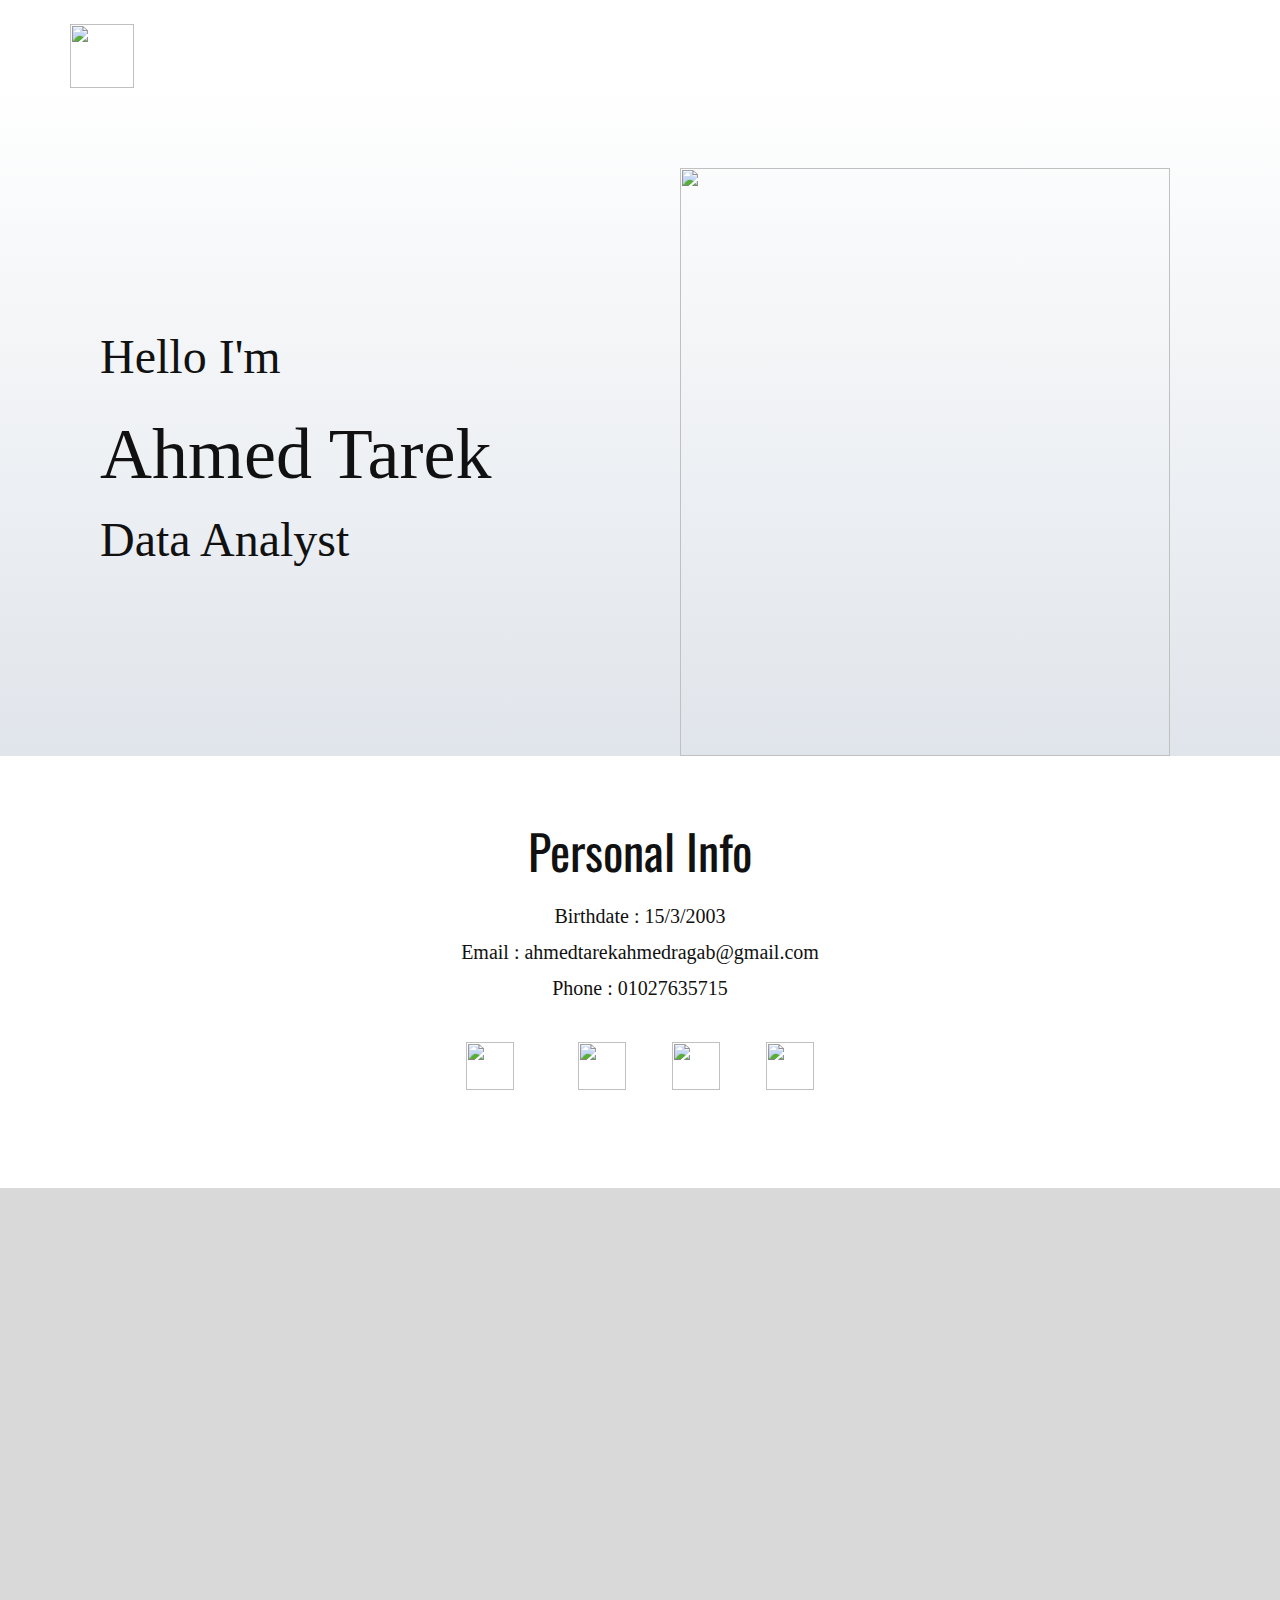
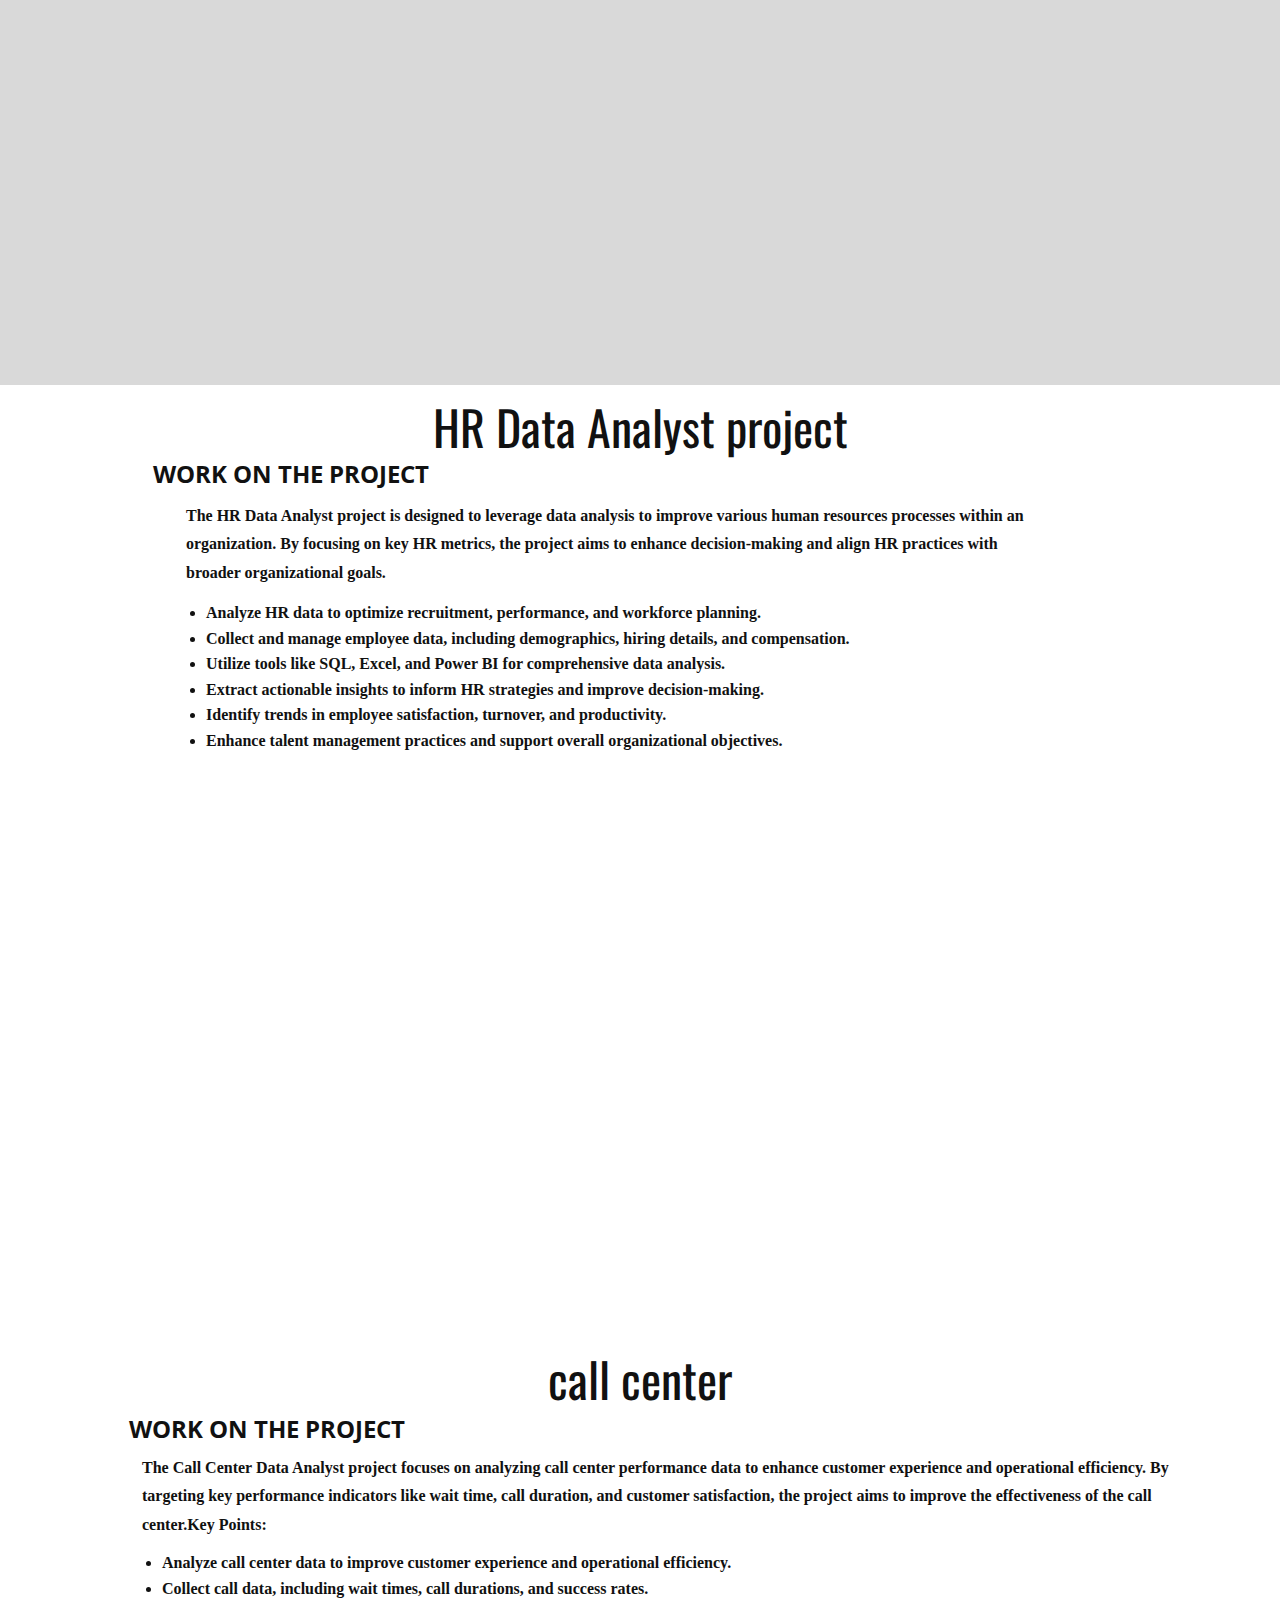
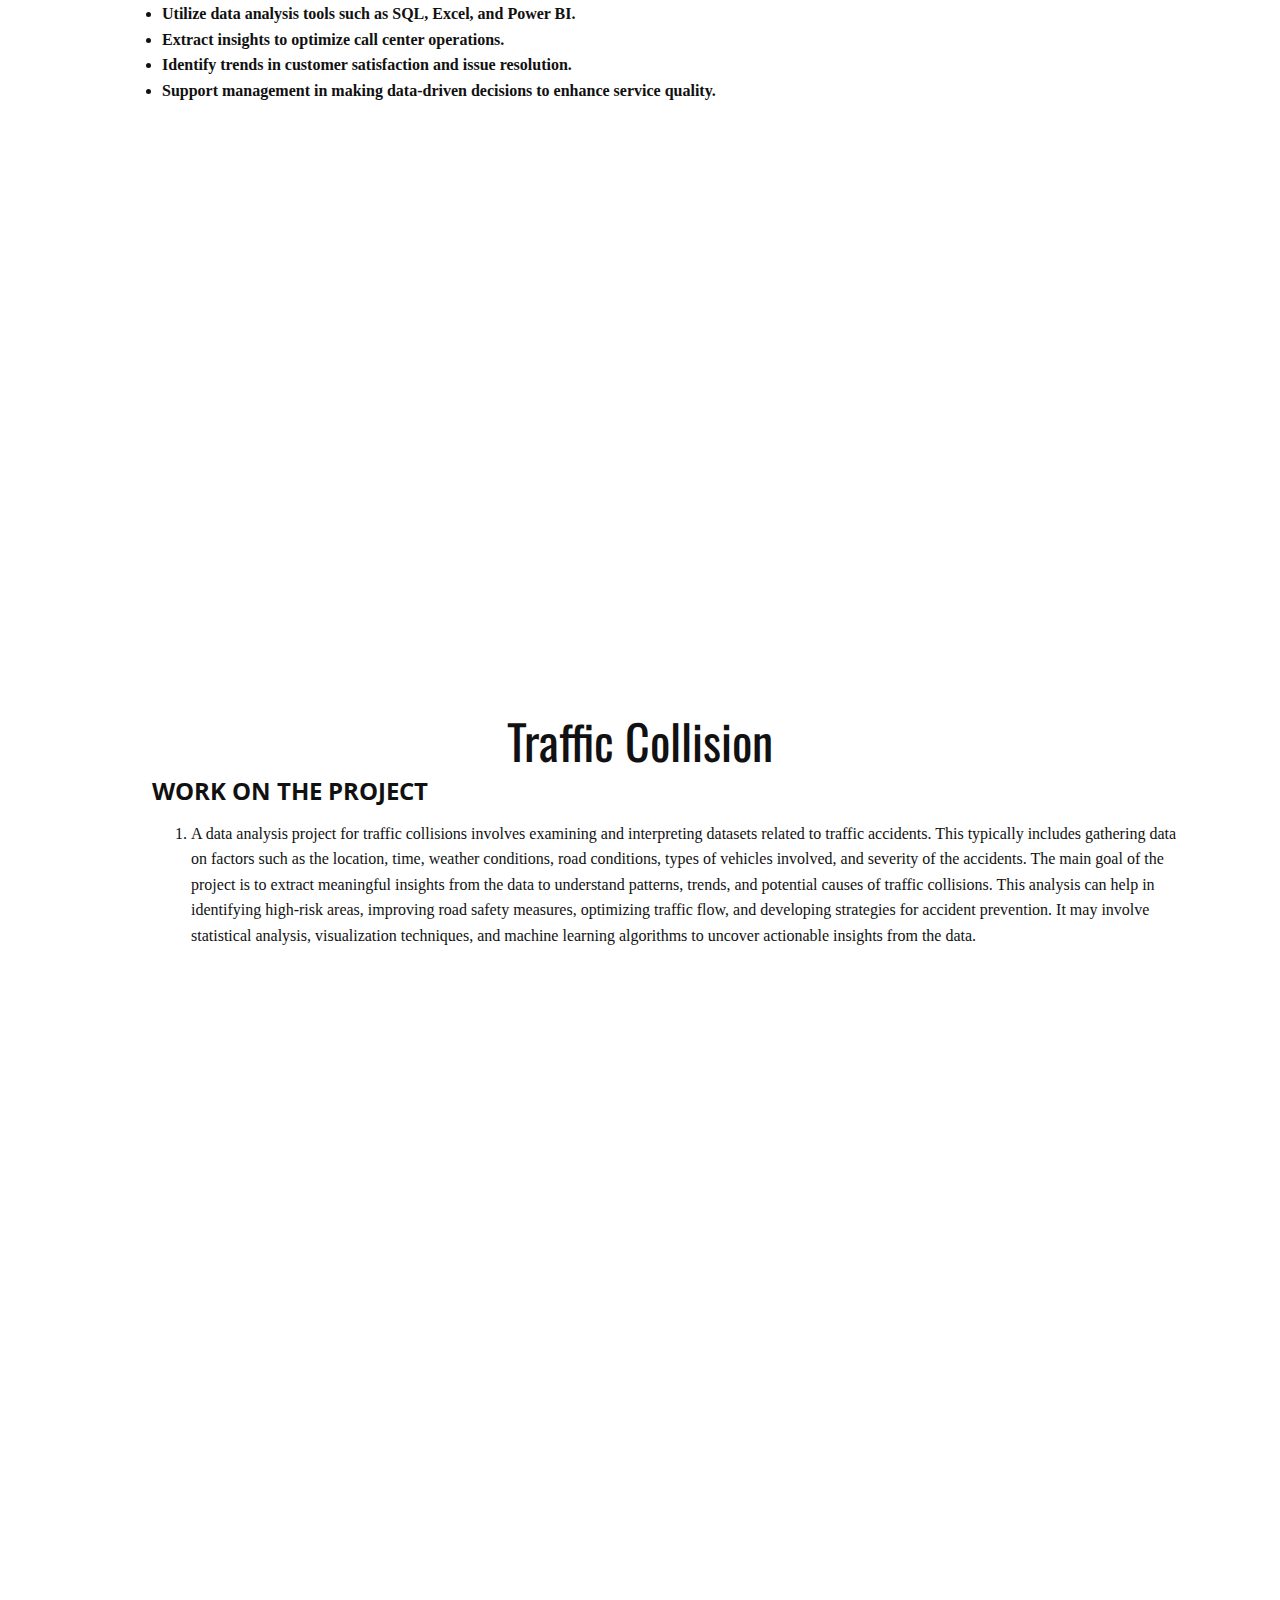
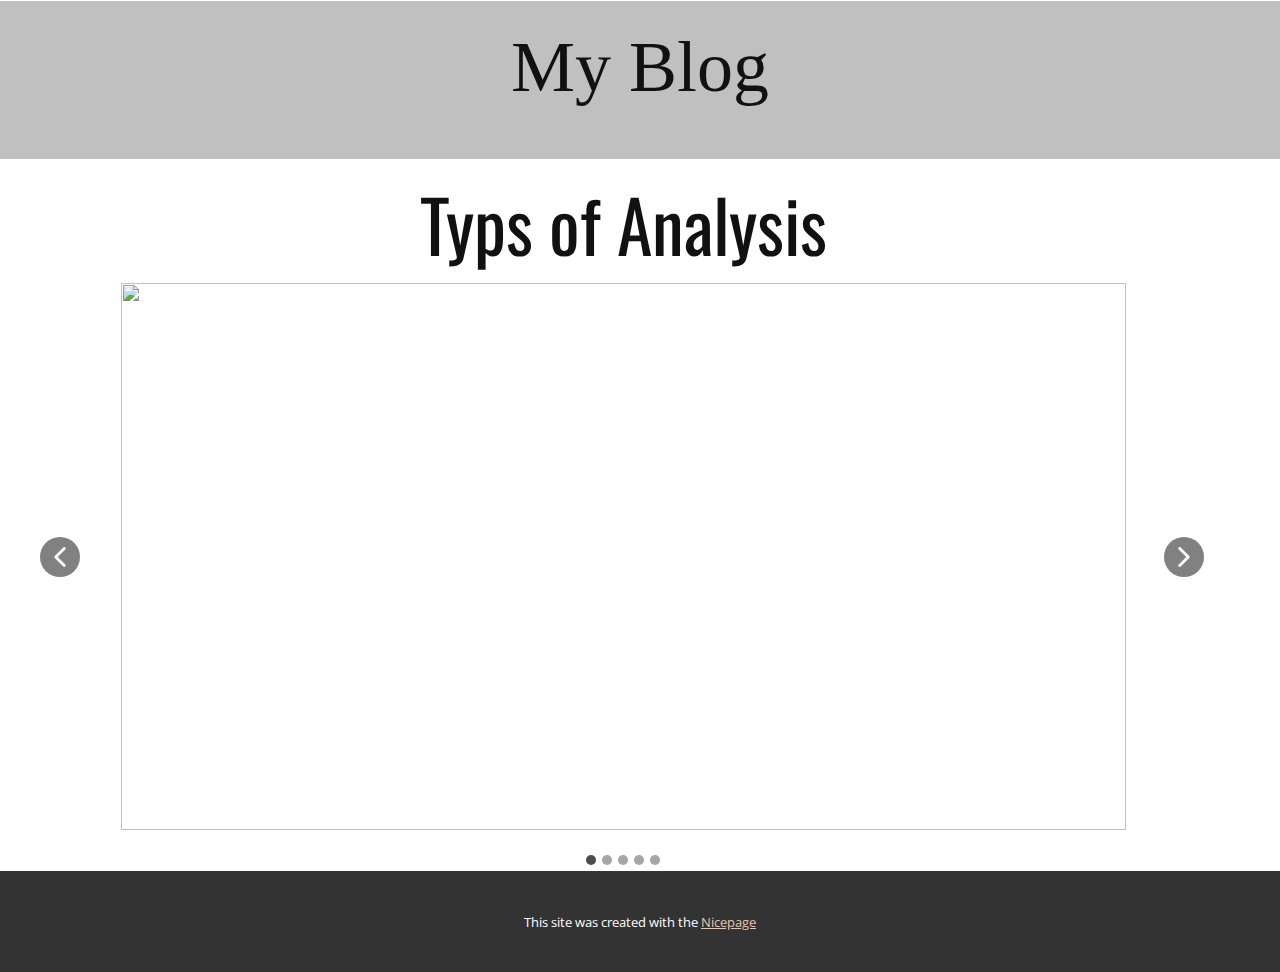
==== index.html @ 81cbafa8 "Add files via upload" ====
<!DOCTYPE html>
<html style="font-size: 16px;" lang="en"><head>
    <meta name="viewport" content="width=device-width, initial-scale=1.0">
    <meta charset="utf-8">
    <meta name="keywords" content="​We’re a full service
web design agency, What We Do, Our Works, We designexperiences, About Us, ​We are confident our approach to design is invaluable at connecting audiences., Contact Us">
    <meta name="description" content="">
    <title>Ahmed Portfolio</title>
    <link rel="stylesheet" href="nicepage.css" media="screen">
<link rel="stylesheet" href="index.css" media="screen">
    <script class="u-script" type="text/javascript" src="jquery.js" defer=""></script>
    <script class="u-script" type="text/javascript" src="nicepage.js" defer=""></script>
    <meta name="generator" content="Nicepage 6.15.2, nicepage.com">
    
    <link rel="icon" href="images/query.png">
    <link id="u-theme-google-font" rel="stylesheet" href="https://fonts.googleapis.com/css?family=Oswald:200,300,400,500,600,700|Open+Sans:300,300i,400,400i,500,500i,600,600i,700,700i,800,800i">
    <link id="u-page-google-font" rel="stylesheet" href="https://fonts.googleapis.com/css?family=Open+Sans:300,300i,400,400i,500,500i,600,600i,700,700i,800,800i|Oswald:200,300,400,500,600,700">
    
    
    
    
    
    
    
    
    
    <script type="application/ld+json">{
		"@context": "http://schema.org",
		"@type": "Organization",
		"name": "Portfolio",
		"logo": "images/query.png?rand=3655"
}</script>
    <meta name="theme-color" content="#ecc2ab">
    <meta property="og:title" content="Ahmed Portfolio">
    <meta property="og:description" content="">
    <meta property="og:type" content="website">
  <meta data-intl-tel-input-cdn-path="intlTelInput/"></head>
  <body data-home-page="Ahmed-Portfolio.html" data-home-page-title="Ahmed Portfolio" data-path-to-root="./" data-include-products="false" class="u-body u-xl-mode" data-lang="en"><header class="u-clearfix u-header u-header" id="sec-f15a"><div class="u-clearfix u-sheet u-sheet-1">
        <a href="#" class="u-image u-logo u-image-1" data-image-width="512" data-image-height="512">
          <img src="images/query.png?rand=3655" class="u-logo-image u-logo-image-1">
        </a>
      </div></header>
    <section class="u-align-center u-clearfix u-container-align-center u-gradient u-section-1" id="carousel_3d70">
      <div class="u-clearfix u-sheet u-sheet-1">
        <div class="data-layout-selected u-clearfix u-expanded-width u-gutter-0 u-layout-spacing-left-right u-layout-wrap u-layout-wrap-1">
          <div class="u-gutter-0 u-layout">
            <div class="u-layout-row">
              <div class="u-align-left u-container-align-left u-container-style u-layout-cell u-size-30 u-layout-cell-1">
                <div class="u-container-layout u-container-layout-1">
                  <h2 class="u-align-left u-custom-font u-font-georgia u-text u-text-1"> Hello I​'m&nbsp;<br>
                  </h2>
                  <h1 class="u-align-left u-custom-font u-font-georgia u-text u-text-2"> Ahmed Tarek</h1>
                  <h2 class="u-align-left u-custom-font u-font-georgia u-text u-text-3">Data Analyst</h2>
                </div>
              </div>
              <div class="u-align-center u-container-align-center u-container-style u-layout-cell u-size-30 u-layout-cell-2">
                <div class="u-container-layout u-valign-bottom u-container-layout-2" src="">
                  <img class="u-absolute-hcenter-lg u-expanded-width-xs u-image u-image-1" src="images/WhatsApp_Image_2024-05-03_at_18.17.06_943c0c5a-removebg.png" data-image-width="590" data-image-height="777">
                </div>
              </div>
            </div>
          </div>
        </div>
      </div>
    </section>
    <section class="u-clearfix u-section-2" id="sec-2c5e">
      <div class="u-clearfix u-sheet u-valign-middle u-sheet-1">
        <div class="data-layout-selected u-align-left u-clearfix u-expanded-width u-gutter-0 u-layout-wrap u-layout-wrap-1">
          <div class="u-layout" style="">
            <div class="u-layout-row" style="">
              <div class="u-align-center u-container-style u-layout-cell u-left-cell u-size-60 u-size-xs-60 u-white u-layout-cell-1" src="">
                <div class="u-container-layout u-container-layout-1">
                  <h2 class="u-text u-text-default u-text-1">Personal Info </h2>
                  <p class="u-custom-font u-font-georgia u-text u-text-2">Birthdate&nbsp;: 15/3/2003<br>Email&nbsp;: ahmedtarekahmedragab@gmail.com<br>Phone&nbsp;: 01027635715<br>
                    <br>
                  </p><span class="u-file-icon u-icon u-icon-1" data-href="https://www.facebook.com/profile.php?id=100027569268704&amp;mibextid=ZbWKwL" data-target="_blank"><img src="images/facebook.png" alt=""></span><span class="u-file-icon u-icon u-icon-2" data-href="https://www.linkedin.com/in/ahmed-tarek-59181728b?utm_source=share&amp;utm_campaign=share_via&amp;utm_content=profile&amp;utm_medium=android_app"><img src="images/linkedin.png" alt=""></span><span class="u-file-icon u-icon u-icon-3" data-href="https://wa.me/+201027635715" data-target="_blank"><img src="images/whatsapp.png" alt=""></span><span class="u-file-icon u-icon u-icon-4" data-href="https://www.instagram.com/ahmedtarek1546?igsh=cDg1aGhvODhrNGJl"><img src="images/social.png" alt=""></span>
                </div>
              </div>
            </div>
          </div>
        </div>
      </div>
    </section>
    <section class="u-align-center-lg u-align-center-md u-align-center-xl u-align-left-sm u-align-left-xs u-clearfix u-grey-15 u-section-3" id="carousel_e551" data-animation-name="" data-animation-duration="0" data-animation-delay="0" data-animation-direction="">
      <div class="u-clearfix u-sheet u-sheet-1">
        <h2 class="u-align-center u-text u-text-black u-text-default u-text-1" data-animation-name="customAnimationIn" data-animation-duration="1500" data-animation-delay="0">What I Do ?</h2>
        <p class="u-align-center u-custom-font u-font-georgia u-text u-text-grey-70 u-text-2" data-animation-name="customAnimationIn" data-animation-duration="1500" data-animation-delay="250">Start by acquiring and understanding your data, then define clear analysis goals to guide your process effectively. </p>
        <div class="u-expanded-width u-list u-list-1">
          <div class="u-repeater u-repeater-1">
            <div class="u-container-style u-list-item u-repeater-item u-shape-rectangle u-list-item-1" data-href="#" data-animation-name="customAnimationIn" data-animation-duration="1500" data-animation-delay="0">
              <div class="u-container-layout u-similar-container u-valign-middle u-container-layout-1">
                <h5 class="u-align-left u-custom-font u-font-georgia u-text u-text-3"><span class="u-file-icon u-icon u-icon-1" data-animation-name="" data-animation-duration="0" data-animation-delay="0" data-animation-direction=""><img src="images/logo.png" alt=""></span>&nbsp;Excel
                </h5>
              </div>
            </div>
            <div class="u-container-style u-list-item u-repeater-item u-shape-rectangle u-list-item-2" data-href="#" data-animation-direction="Up" data-animation-name="customAnimationIn" data-animation-duration="1500" data-animation-delay="250">
              <div class="u-container-layout u-similar-container u-valign-middle u-container-layout-2">
                <h5 class="u-align-left u-custom-font u-font-georgia u-text u-text-4"><span class="u-file-icon u-icon u-icon-2" data-animation-name="" data-animation-duration="0" data-animation-delay="0" data-animation-direction=""><img src="images/query.png" alt=""></span>&nbsp;power Query
                </h5>
              </div>
            </div>
            <div class="u-container-align-left u-container-style u-list-item u-repeater-item u-shape-rectangle u-list-item-3" data-href="#" data-animation-direction="Up" data-animation-name="customAnimationIn" data-animation-duration="1500" data-animation-delay="500">
              <div class="u-container-layout u-similar-container u-valign-middle u-container-layout-3">
                <h5 class="u-align-left u-custom-font u-font-georgia u-text u-text-5"><span class="u-file-icon u-icon u-icon-3" data-animation-name="" data-animation-duration="0" data-animation-delay="0" data-animation-direction=""><img src="images/table.png" alt=""></span>&nbsp;​pivot Table<br>
                </h5>
              </div>
            </div>
            <div class="u-container-style u-list-item u-repeater-item u-shape-rectangle u-list-item-4" data-href="#" data-animation-direction="Up" data-animation-name="customAnimationIn" data-animation-duration="1500" data-animation-delay="750">
              <div class="u-container-layout u-similar-container u-valign-middle u-container-layout-4">
                <h5 class="u-align-left u-custom-font u-font-georgia u-text u-text-6"><span class="u-file-icon u-icon u-icon-4" data-animation-name="" data-animation-duration="0" data-animation-delay="0" data-animation-direction=""><img src="images/sql-server.png" alt=""></span>&nbsp;Sql
                </h5>
              </div>
            </div>
            <div class="u-container-style u-list-item u-repeater-item u-shape-rectangle u-list-item-5" data-href="#" data-animation-direction="Up" data-animation-name="customAnimationIn" data-animation-duration="1500" data-animation-delay="750">
              <div class="u-container-layout u-similar-container u-valign-middle u-container-layout-5">
                <h5 class="u-align-left u-custom-font u-font-georgia u-text u-text-7"><span class="u-file-icon u-icon u-icon-5" data-animation-name="" data-animation-duration="0" data-animation-delay="0" data-animation-direction=""><img src="images/data-modelling.png" alt=""></span>&nbsp;​Data Modling
                </h5>
              </div>
            </div>
            <div class="u-container-align-left u-container-style u-list-item u-repeater-item u-shape-rectangle u-list-item-6" data-href="#" data-animation-direction="Up" data-animation-name="customAnimationIn" data-animation-duration="1500" data-animation-delay="750">
              <div class="u-container-layout u-similar-container u-valign-middle u-container-layout-6">
                <h5 class="u-align-left u-custom-font u-font-georgia u-text u-text-8"><span class="u-file-icon u-icon u-icon-6" data-animation-name="" data-animation-duration="0" data-animation-delay="0" data-animation-direction=""><img src="images/innovation.png" alt=""></span>&nbsp;​Power Bi
                </h5>
              </div>
            </div>
            <div class="u-container-align-left u-container-style u-list-item u-repeater-item u-shape-rectangle u-list-item-7" data-href="#" data-animation-direction="Up" data-animation-name="customAnimationIn" data-animation-duration="1500" data-animation-delay="750">
              <div class="u-container-layout u-similar-container u-valign-middle u-container-layout-7">
                <h5 class="u-align-left u-custom-font u-font-georgia u-text u-text-9"><span class="u-file-icon u-icon u-icon-7" data-animation-name="" data-animation-duration="0" data-animation-delay="0" data-animation-direction=""><img src="images/statistics.png" alt=""></span>&nbsp;​Statistics
                </h5>
              </div>
            </div>
          </div>
        </div>
      </div>
    </section>
    <section class="u-clearfix u-section-4" id="carousel_c455">
      <div class="u-clearfix u-sheet u-valign-middle u-sheet-1">
        <div class="custom-expanded data-layout-selected u-clearfix u-gutter-0 u-layout-wrap u-layout-wrap-1">
          <div class="u-layout" style="">
            <div class="u-layout-row" style="">
              <div class="u-container-style u-layout-cell u-left-cell u-size-60 u-size-xs-60 u-white u-layout-cell-1" src="">
                <div class="u-container-layout u-container-layout-1">
                  <h2 class="u-align-center u-text u-text-default u-text-1">HR Data Analyst project </h2>
                  <h3 class="u-align-center u-text u-text-default u-text-2">Work on the project </h3>
                  <p class="u-align-left u-custom-font u-font-georgia u-text u-text-3">The HR Data Analyst project is designed to leverage data analysis to improve various human resources processes within an organization. By focusing on key HR metrics, the project aims to enhance decision-making and align HR practices with broader organizational goals.<br>
                  </p>
                  <ul class="u-align-left u-custom-font u-font-georgia u-text u-text-4">
                    <li>Analyze HR data to optimize recruitment, performance, and workforce planning.</li>
                    <li>Collect and manage employee data, including demographics, hiring details, and compensation.</li>
                    <li>Utilize tools like SQL, Excel, and Power BI for comprehensive data analysis.</li>
                    <li>Extract actionable insights to inform HR strategies and improve decision-making.</li>
                    <li>Identify trends in employee satisfaction, turnover, and productivity.</li>
                    <li>Enhance talent management practices and support overall organizational objectives.</li>
                  </ul>
                  <div class="custom-expanded u-clearfix u-custom-html u-custom-html-1">
                    <iframe title="Hr" width="850" height="550" src="https://app.powerbi.com/view?r=eyJrIjoiMTY4YWJhODYtZmMzZC00ODM0LTk2MGYtMWE2NTQ3MTAyMzljIiwidCI6IjhmY2Y0Y2Q5LTJmZTQtNDU3MS04NDMxLWIxN2MzZjI5ZWZiMyJ9" frameborder="0" allowfullscreen="true"></iframe>
                  </div>
                </div>
              </div>
            </div>
          </div>
        </div>
      </div>
    </section>
    <section class="u-clearfix u-section-5" id="carousel_a5a0">
      <div class="u-clearfix u-sheet u-sheet-1">
        <div class="data-layout-selected u-clearfix u-expanded-width u-gutter-0 u-layout-wrap u-layout-wrap-1">
          <div class="u-layout" style="">
            <div class="u-layout-row" style="">
              <div class="u-container-style u-layout-cell u-left-cell u-size-60 u-size-xs-60 u-white u-layout-cell-1" src="">
                <div class="u-container-layout u-container-layout-1">
                  <h2 class="u-align-center u-text u-text-default u-text-1">call center </h2>
                  <h3 class="u-align-center u-text u-text-default u-text-2">Work on the project </h3>
                  <p class="u-align-left u-custom-font u-font-georgia u-text u-text-3">The Call Center Data Analyst project focuses on analyzing call center performance data to enhance customer experience and operational efficiency. By targeting key performance indicators like wait time, call duration, and customer satisfaction, the project aims to improve the effectiveness of the call center.Key Points: </p>
                  <ul class="u-align-left u-custom-font u-font-georgia u-text u-text-4">
                    <li>Analyze call center data to improve customer experience and operational efficiency.</li>
                    <li>Collect call data, including wait times, call durations, and success rates.</li>
                    <li>Utilize data analysis tools such as SQL, Excel, and Power BI.</li>
                    <li>Extract insights to optimize call center operations.</li>
                    <li>Identify trends in customer satisfaction and issue resolution.</li>
                    <li>Support management in making data-driven decisions to enhance service quality. </li>
                  </ul>
                  <div class="custom-expanded u-clearfix u-custom-html u-custom-html-1">
                    <iframe title="call center" width="850" height="550" src="https://app.powerbi.com/view?r=eyJrIjoiNGMwMTM4ZmUtZDIyMi00OWJlLWI0OTAtNTRhNDMxYTZjMTAyIiwidCI6IjhmY2Y0Y2Q5LTJmZTQtNDU3MS04NDMxLWIxN2MzZjI5ZWZiMyJ9" frameborder="0" allowfullscreen="true"></iframe>
                  </div>
                </div>
              </div>
            </div>
          </div>
        </div>
      </div>
    </section>
    <section class="u-clearfix u-section-6" id="carousel_875f">
      <div class="u-clearfix u-sheet u-valign-middle u-sheet-1">
        <div class="data-layout-selected u-clearfix u-expanded-width u-gutter-0 u-layout-wrap u-layout-wrap-1">
          <div class="u-layout" style="">
            <div class="u-layout-row" style="">
              <div class="u-container-style u-layout-cell u-left-cell u-size-60 u-size-xs-60 u-white u-layout-cell-1" src="">
                <div class="u-container-layout u-valign-bottom-lg u-valign-bottom-md u-container-layout-1">
                  <h2 class="u-align-center u-text u-text-1">Traffic Collision </h2>
                  <h3 class="u-align-center u-text u-text-default u-text-2">Work on the project </h3>
                  <ol class="u-align-left u-custom-font u-font-georgia u-text u-text-3">
                    <li>A data analysis project for traffic collisions involves examining and interpreting datasets related to traffic accidents. This typically includes gathering data on factors such as the location, time, weather conditions, road conditions, types of vehicles involved, and severity of the accidents. The main goal of the project is to extract meaningful insights from the data to understand patterns, trends, and potential causes of traffic collisions. This analysis can help in identifying high-risk areas, improving road safety measures, optimizing traffic flow, and developing strategies for accident prevention. It may involve statistical analysis, visualization techniques, and machine learning algorithms to uncover actionable insights from the data.<br>
                    </li>
                  </ol>
                  <div class="u-clearfix u-custom-html u-expanded-width-xs u-custom-html-1">
                    <iframe title="Collicions2" width="850" height="550" src="https://app.powerbi.com/view?r=eyJrIjoiZDJlZTFkNTktYTNjNy00NGZmLWI2NmEtODllMDczNDhkMjE1IiwidCI6IjhmY2Y0Y2Q5LTJmZTQtNDU3MS04NDMxLWIxN2MzZjI5ZWZiMyJ9" frameborder="0" allowfullscreen="true"></iframe>
                  </div>
                </div>
              </div>
            </div>
          </div>
        </div>
      </div>
    </section>
    <section class="u-clearfix u-section-7" id="carousel_cc7b">
      <div class="u-expanded-width u-grey-25 u-shape u-shape-rectangle u-shape-1"></div>
      <h1 class="u-custom-font u-font-georgia u-text u-text-default u-text-1">My Blog</h1>
      <div class="custom-expanded data-layout-selected u-clearfix u-gutter-0 u-layout-wrap u-layout-wrap-1">
        <div class="u-layout" style="">
          <div class="u-layout-row" style="">
            <div class="u-container-style u-layout-cell u-left-cell u-size-60 u-size-xs-60 u-white u-layout-cell-1" src="">
              <div class="u-container-layout u-container-layout-1">
                <h1 class="u-text u-text-default-lg u-text-default-md u-text-default-sm u-text-default-xl u-text-2">Typs of Analysis </h1>
                <div class="u-carousel u-expanded-width-xs u-gallery u-gallery-slider u-layout-carousel u-lightbox u-no-transition u-show-text-on-hover u-gallery-1" id="carousel-1d5a" data-interval="5000" data-u-ride="carousel">
                  <ol class="u-absolute-hcenter u-carousel-indicators u-carousel-indicators-1">
                    <li data-u-target="#carousel-1d5a" data-u-slide-to="0" class="u-active u-grey-70 u-shape-circle" style="width: 10px; height: 10px;"></li>
                    <li data-u-target="#carousel-1d5a" data-u-slide-to="1" class="u-grey-70 u-shape-circle" style="width: 10px; height: 10px;"></li>
                    <li data-u-target="#carousel-1d5a" data-u-slide-to="2" class="u-grey-70 u-shape-circle" style="width: 10px; height: 10px;"></li>
                    <li data-u-target="#carousel-1d5a" data-u-slide-to="3" class="u-grey-70 u-shape-circle" style="width: 10px; height: 10px;"></li>
                    <li data-u-target="#carousel-1d5a" data-u-slide-to="4" class="u-grey-70 u-shape-circle" style="width: 10px; height: 10px;"></li>
                  </ol>
                  <div class="u-carousel-inner u-gallery-inner" role="listbox">
                    <div class="u-active u-carousel-item u-effect-fade u-gallery-item u-carousel-item-1" data-image-width="1418" data-image-height="802">
                      <div class="u-back-slide">
                        <img class="u-back-image u-expanded" src="images/Screenshot2024-05-11234919.png">
                      </div>
                      <div class="u-align-center u-over-slide u-shading u-valign-bottom u-over-slide-1"></div>
                      <style data-mode="XL"></style>
                      <style data-mode="LG" data-visited="true"></style>
                      <style data-mode="MD"></style>
                      <style data-mode="SM" data-visited="true"></style>
                      <style data-mode="XS"></style>
                    </div>
                    <div class="u-carousel-item u-effect-fade u-gallery-item u-carousel-item-2">
                      <div class="u-back-slide" data-image-width="1419" data-image-height="789">
                        <img class="u-back-image u-expanded" src="images/Screenshot2024-05-11234929.png">
                      </div>
                      <div class="u-align-center u-over-slide u-shading u-valign-bottom u-over-slide-2"></div>
                    </div>
                    <div class="u-carousel-item u-effect-fade u-gallery-item u-carousel-item-3" data-image-width="1431" data-image-height="791">
                      <div class="u-back-slide">
                        <img class="u-back-image u-expanded" src="images/Screenshot2024-05-11234938.png">
                      </div>
                      <div class="u-align-center u-over-slide u-shading u-valign-bottom u-over-slide-3"></div>
                      <style data-mode="XL"></style>
                      <style data-mode="LG" data-visited="true"></style>
                      <style data-mode="MD"></style>
                      <style data-mode="SM" data-visited="true"></style>
                      <style data-mode="XS"></style>
                    </div>
                    <div class="u-carousel-item u-effect-fade u-gallery-item u-carousel-item-4">
                      <div class="u-back-slide" data-image-width="1413" data-image-height="803">
                        <img class="u-back-image u-expanded" src="images/Screenshot2024-05-11234955.png">
                      </div>
                      <div class="u-align-center u-over-slide u-shading u-valign-bottom u-over-slide-4">
                        <h3 class="u-gallery-heading">Sample Title</h3>
                        <p class="u-gallery-text">Sample Text</p>
                      </div>
                    </div>
                    <div class="u-carousel-item u-effect-fade u-gallery-item u-carousel-item-5" data-image-width="1415" data-image-height="803">
                      <div class="u-back-slide">
                        <img class="u-back-image u-expanded" src="images/Screenshot2024-05-11234947.png">
                      </div>
                      <div class="u-align-center u-over-slide u-shading u-valign-bottom u-over-slide-5"></div>
                      <style data-mode="XL"></style>
                      <style data-mode="LG" data-visited="true"></style>
                      <style data-mode="MD"></style>
                      <style data-mode="SM" data-visited="true"></style>
                      <style data-mode="XS"></style>
                    </div>
                  </div>
                  <a class="u-absolute-vcenter u-carousel-control u-carousel-control-prev u-grey-70 u-icon-circle u-opacity u-opacity-70 u-spacing-10 u-text-white u-carousel-control-1" href="#carousel-1d5a" role="button" data-u-slide="prev">
                    <span aria-hidden="true">
                      <svg viewBox="0 0 451.847 451.847"><path d="M97.141,225.92c0-8.095,3.091-16.192,9.259-22.366L300.689,9.27c12.359-12.359,32.397-12.359,44.751,0
c12.354,12.354,12.354,32.388,0,44.748L173.525,225.92l171.903,171.909c12.354,12.354,12.354,32.391,0,44.744
c-12.354,12.365-32.386,12.365-44.745,0l-194.29-194.281C100.226,242.115,97.141,234.018,97.141,225.92z"></path></svg>
                    </span>
                    <span class="sr-only">
                      <svg viewBox="0 0 451.847 451.847"><path d="M97.141,225.92c0-8.095,3.091-16.192,9.259-22.366L300.689,9.27c12.359-12.359,32.397-12.359,44.751,0
c12.354,12.354,12.354,32.388,0,44.748L173.525,225.92l171.903,171.909c12.354,12.354,12.354,32.391,0,44.744
c-12.354,12.365-32.386,12.365-44.745,0l-194.29-194.281C100.226,242.115,97.141,234.018,97.141,225.92z"></path></svg>
                    </span>
                  </a>
                  <a class="u-absolute-vcenter u-carousel-control u-carousel-control-next u-grey-70 u-icon-circle u-opacity u-opacity-70 u-spacing-10 u-text-white u-carousel-control-2" href="#carousel-1d5a" role="button" data-u-slide="next">
                    <span aria-hidden="true">
                      <svg viewBox="0 0 451.846 451.847"><path d="M345.441,248.292L151.154,442.573c-12.359,12.365-32.397,12.365-44.75,0c-12.354-12.354-12.354-32.391,0-44.744
L278.318,225.92L106.409,54.017c-12.354-12.359-12.354-32.394,0-44.748c12.354-12.359,32.391-12.359,44.75,0l194.287,194.284
c6.177,6.18,9.262,14.271,9.262,22.366C354.708,234.018,351.617,242.115,345.441,248.292z"></path></svg>
                    </span>
                    <span class="sr-only">
                      <svg viewBox="0 0 451.846 451.847"><path d="M345.441,248.292L151.154,442.573c-12.359,12.365-32.397,12.365-44.75,0c-12.354-12.354-12.354-32.391,0-44.744
L278.318,225.92L106.409,54.017c-12.354-12.359-12.354-32.394,0-44.748c12.354-12.359,32.391-12.359,44.75,0l194.287,194.284
c6.177,6.18,9.262,14.271,9.262,22.366C354.708,234.018,351.617,242.115,345.441,248.292z"></path></svg>
                    </span>
                  </a>
                </div>
              </div>
            </div>
          </div>
        </div>
      </div>
    </section>
    
    
    
    
    <section class="u-backlink u-clearfix u-grey-80">
      <p class="u-text">
        <span>This site was created with the </span>
        <a class="u-link" href="https://nicepage.com/" target="_blank" rel="nofollow">
          <span>Nicepage</span>
        </a>
      </p>
    </section>
  
</body></html>
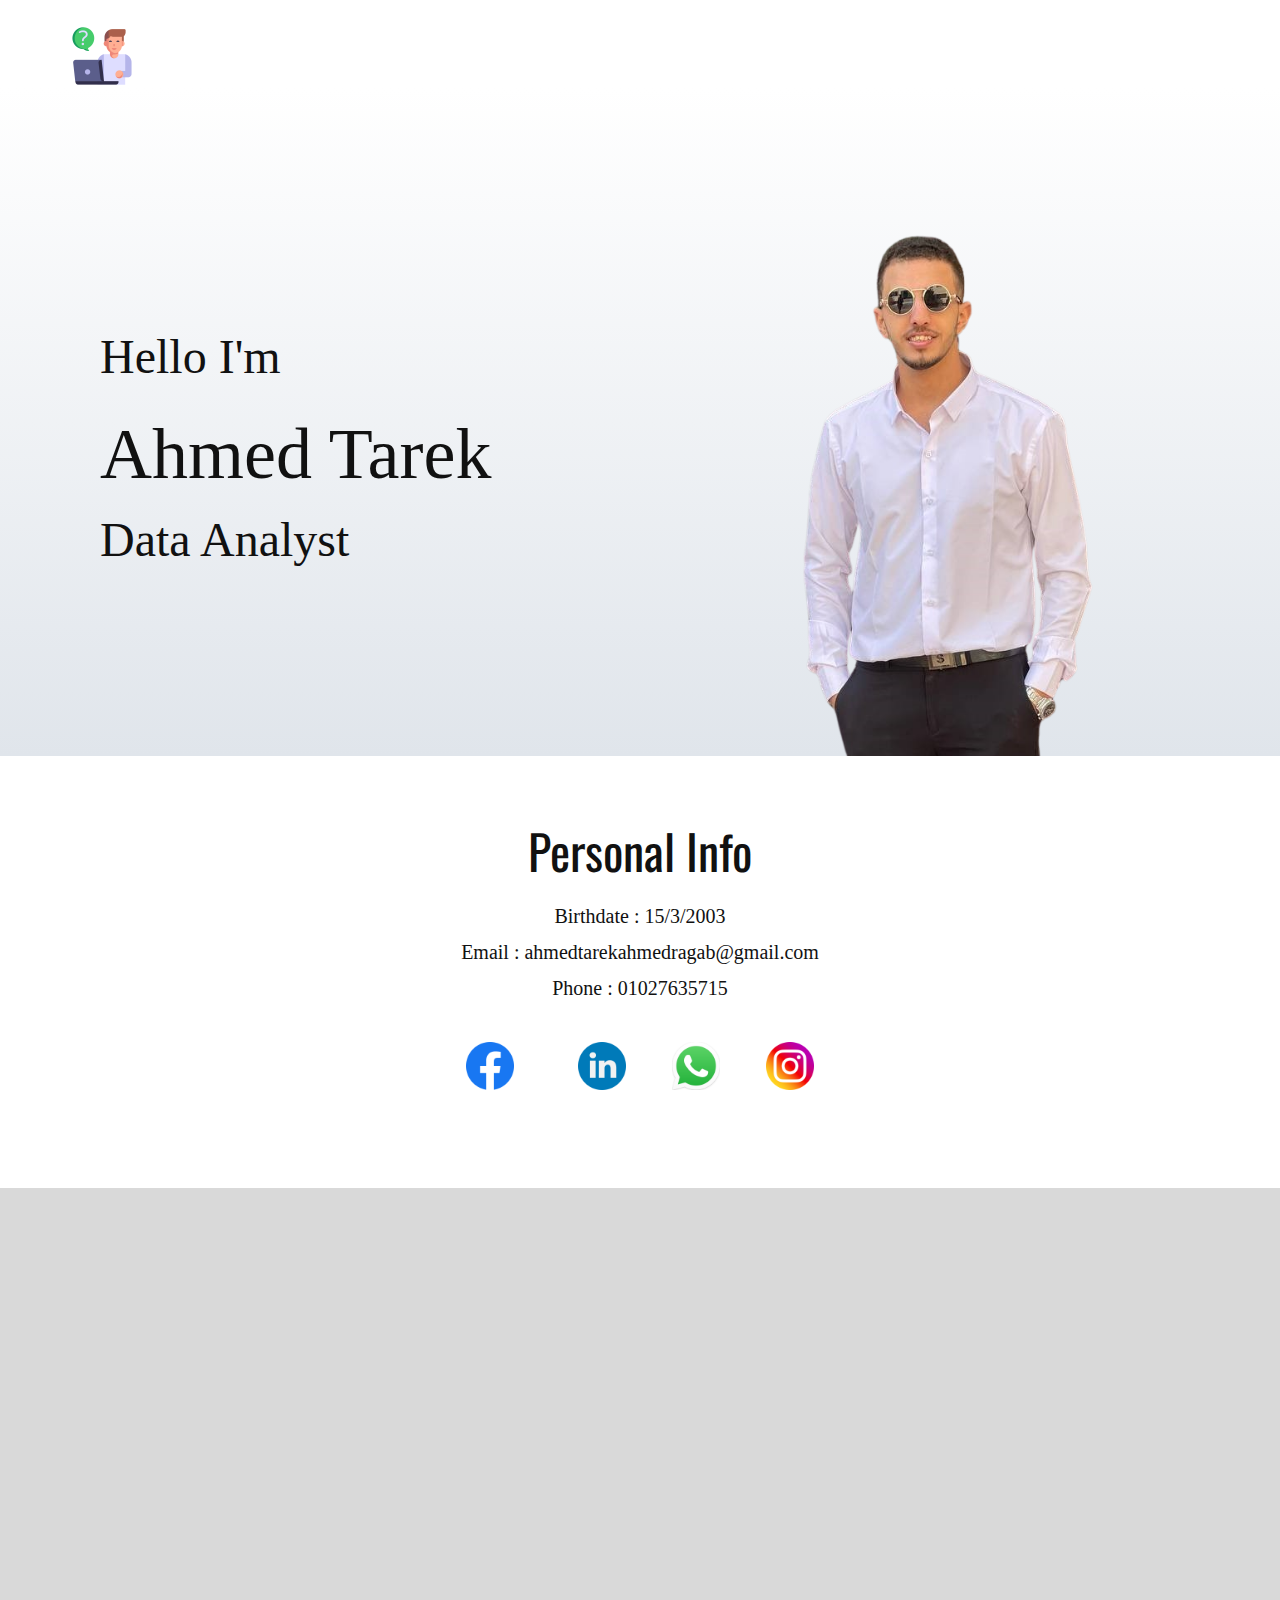
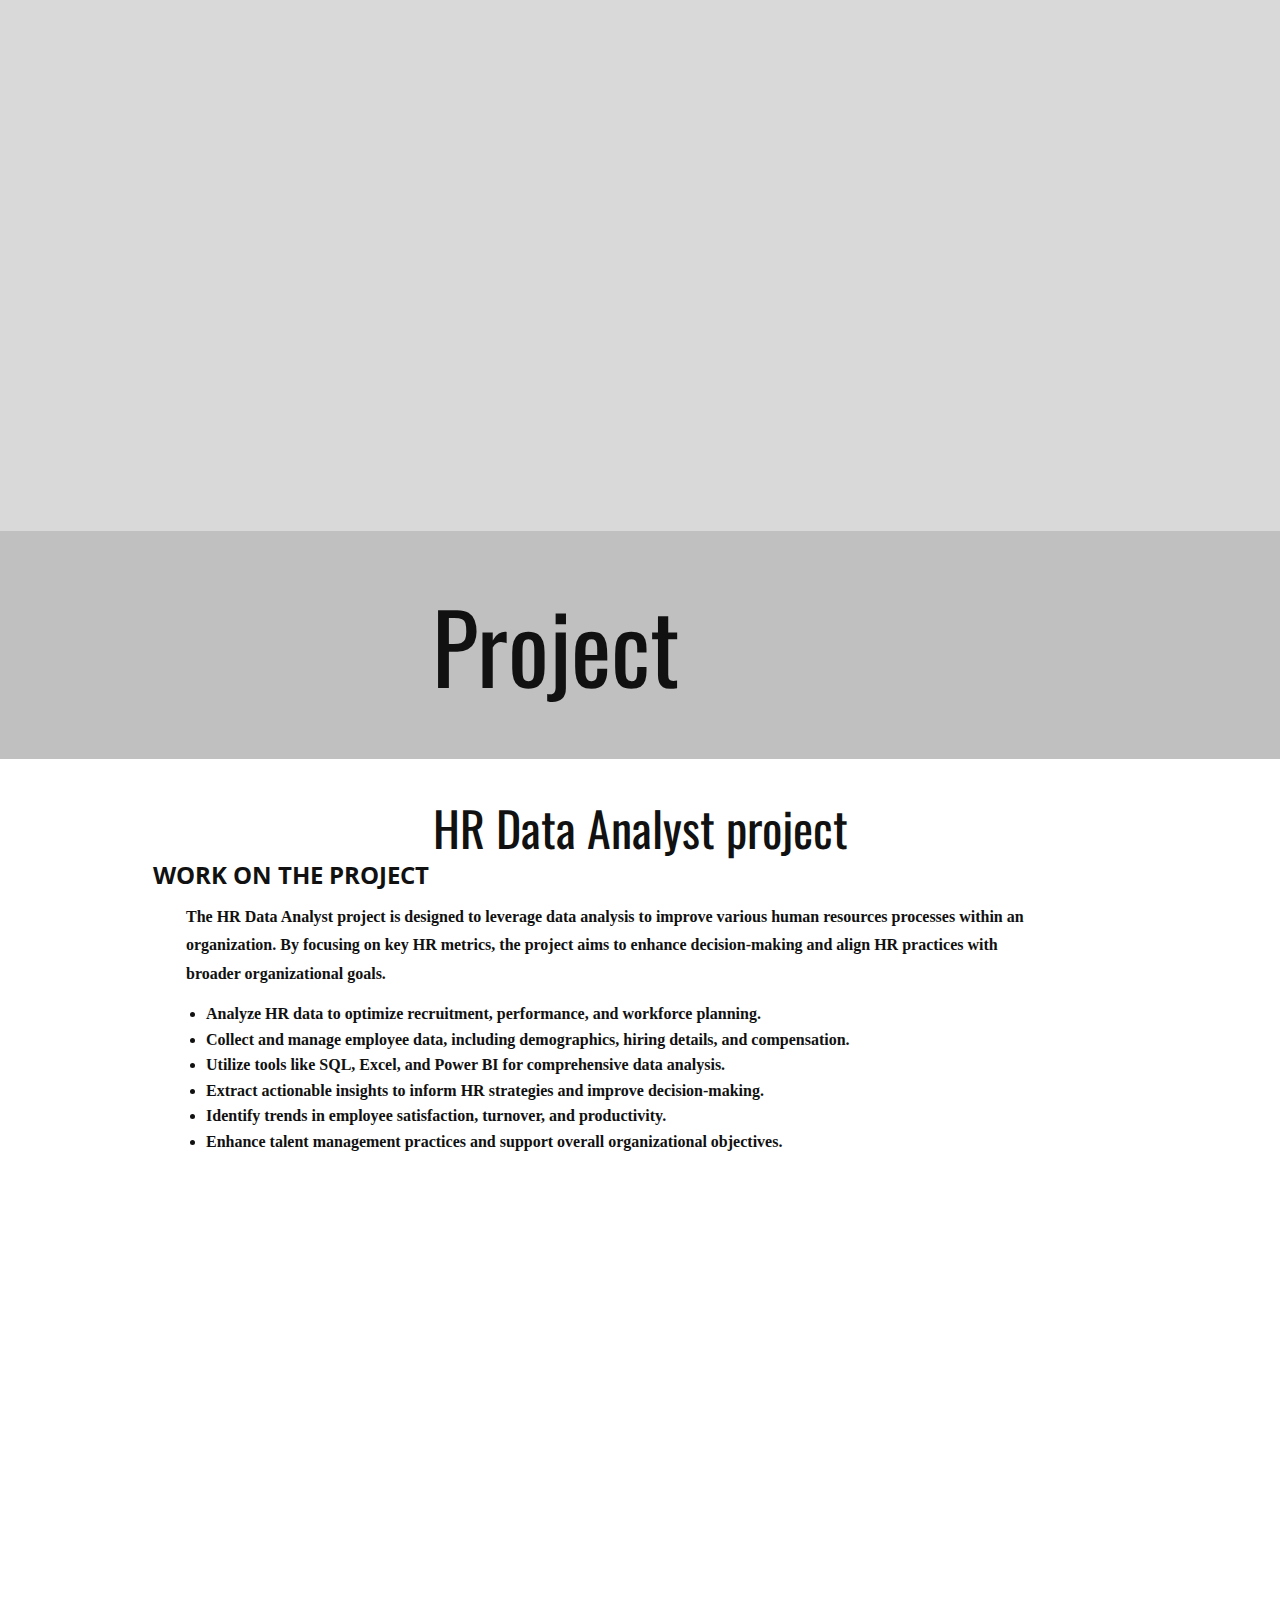
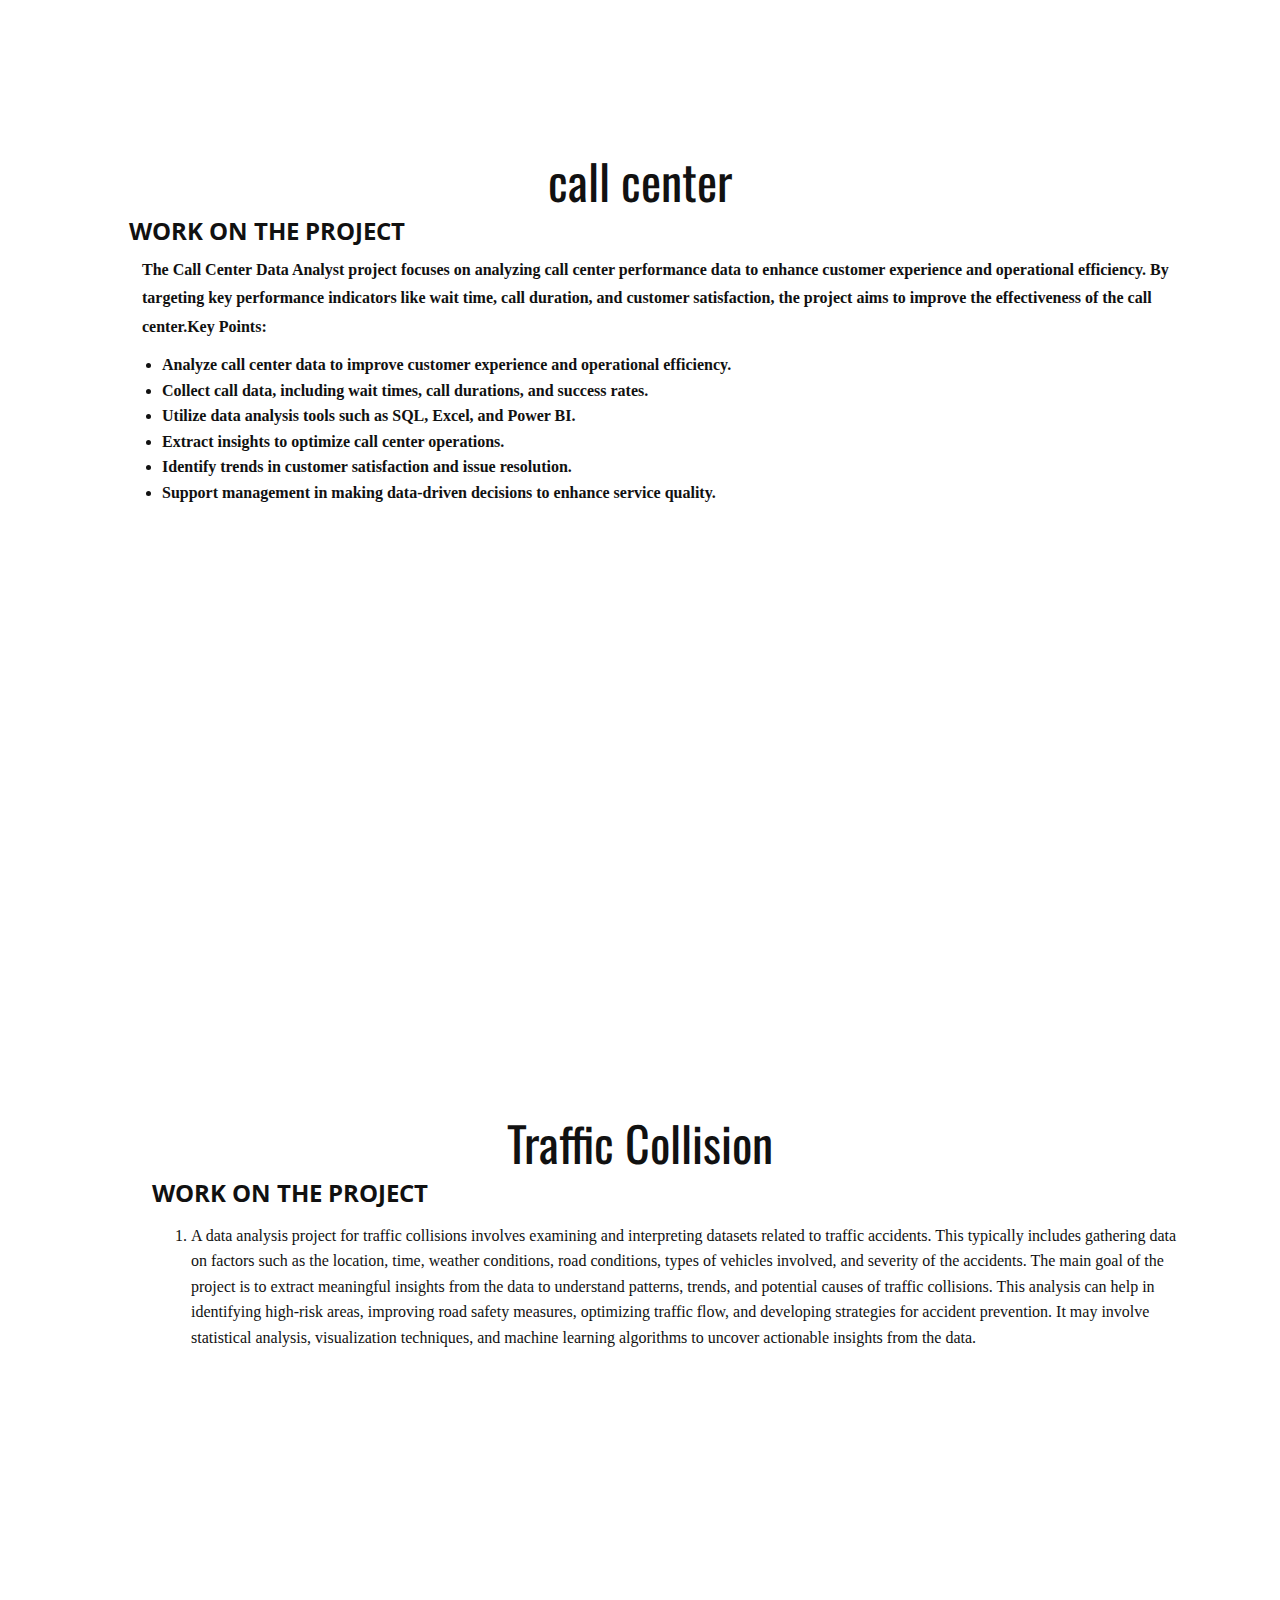
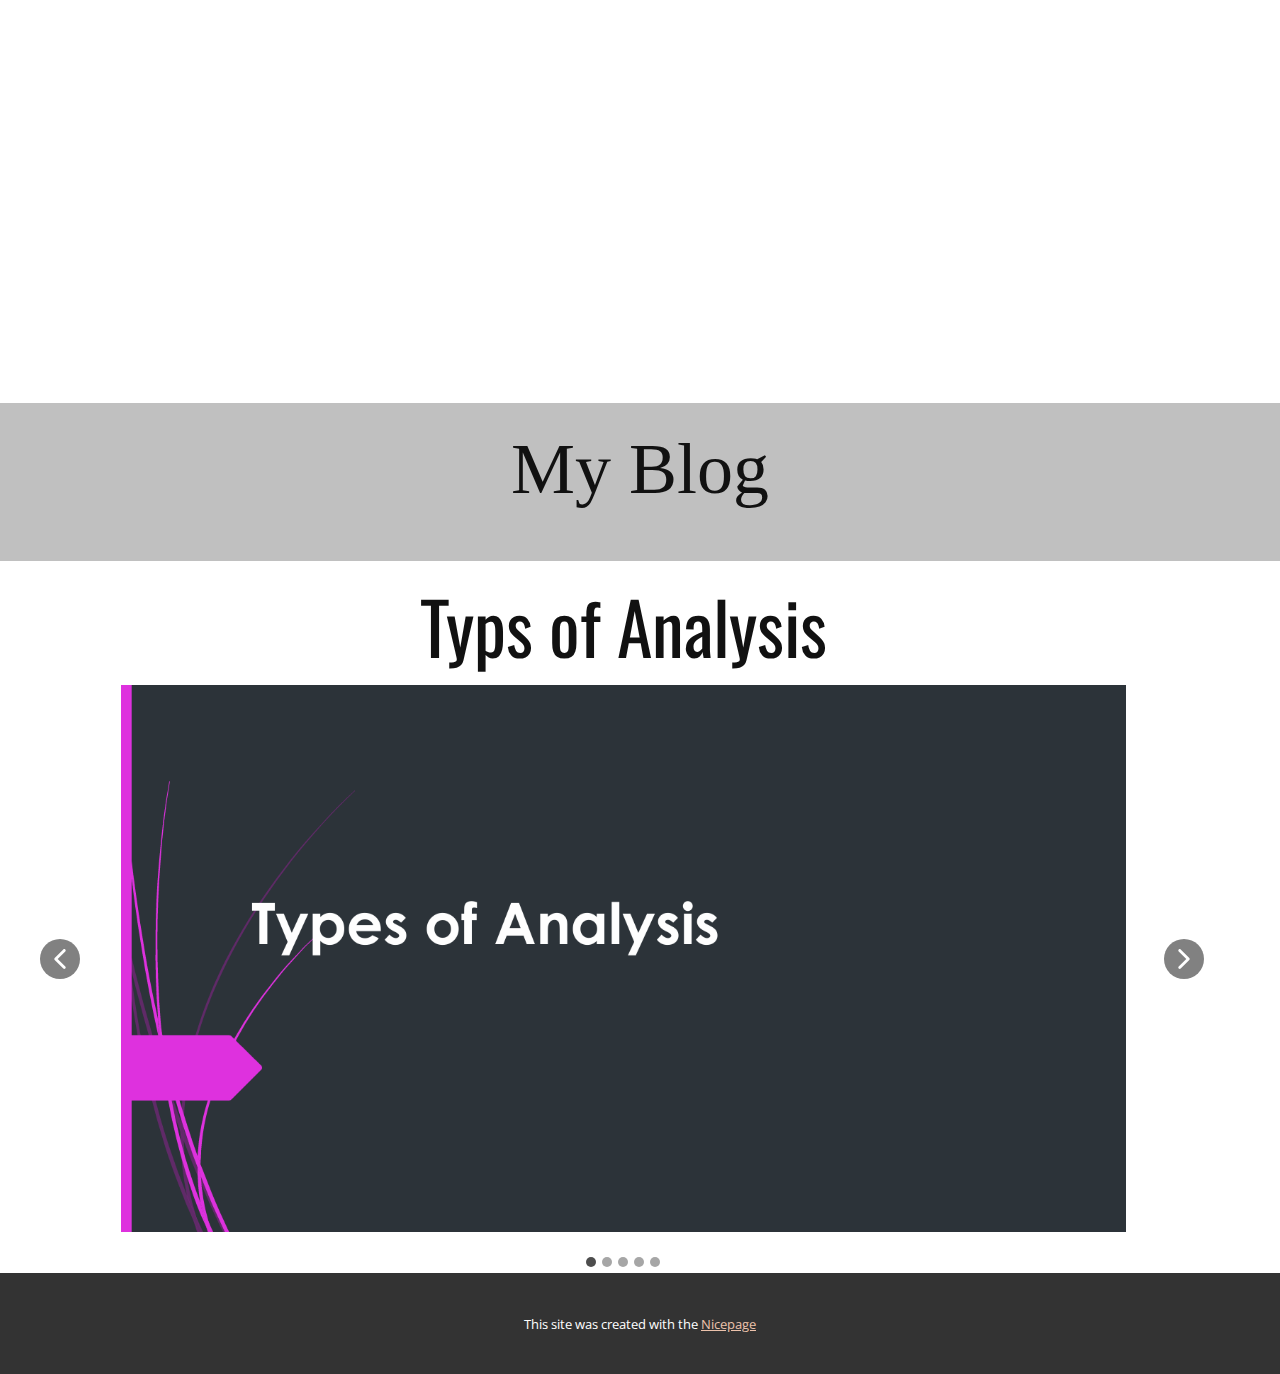
==== commit b94d1d66: "Add files via upload" ====
--- a/index.html
+++ b/index.html
@@ -14,7 +14,7 @@
     
     <link rel="icon" href="images/query.png">
     <link id="u-theme-google-font" rel="stylesheet" href="https://fonts.googleapis.com/css?family=Oswald:200,300,400,500,600,700|Open+Sans:300,300i,400,400i,500,500i,600,600i,700,700i,800,800i">
-    <link id="u-page-google-font" rel="stylesheet" href="https://fonts.googleapis.com/css?family=Open+Sans:300,300i,400,400i,500,500i,600,600i,700,700i,800,800i|Oswald:200,300,400,500,600,700">
+    <link id="u-page-google-font" rel="stylesheet" href="https://fonts.googleapis.com/css?family=Oswald:200,300,400,500,600,700|Open+Sans:300,300i,400,400i,500,500i,600,600i,700,700i,800,800i">
     
     
     
@@ -134,27 +134,30 @@
       </div>
     </section>
     <section class="u-clearfix u-section-4" id="carousel_c455">
-      <div class="u-clearfix u-sheet u-valign-middle u-sheet-1">
-        <div class="custom-expanded data-layout-selected u-clearfix u-gutter-0 u-layout-wrap u-layout-wrap-1">
-          <div class="u-layout" style="">
-            <div class="u-layout-row" style="">
-              <div class="u-container-style u-layout-cell u-left-cell u-size-60 u-size-xs-60 u-white u-layout-cell-1" src="">
-                <div class="u-container-layout u-container-layout-1">
-                  <h2 class="u-align-center u-text u-text-default u-text-1">HR Data Analyst project </h2>
-                  <h3 class="u-align-center u-text u-text-default u-text-2">Work on the project </h3>
-                  <p class="u-align-left u-custom-font u-font-georgia u-text u-text-3">The HR Data Analyst project is designed to leverage data analysis to improve various human resources processes within an organization. By focusing on key HR metrics, the project aims to enhance decision-making and align HR practices with broader organizational goals.<br>
-                  </p>
-                  <ul class="u-align-left u-custom-font u-font-georgia u-text u-text-4">
-                    <li>Analyze HR data to optimize recruitment, performance, and workforce planning.</li>
-                    <li>Collect and manage employee data, including demographics, hiring details, and compensation.</li>
-                    <li>Utilize tools like SQL, Excel, and Power BI for comprehensive data analysis.</li>
-                    <li>Extract actionable insights to inform HR strategies and improve decision-making.</li>
-                    <li>Identify trends in employee satisfaction, turnover, and productivity.</li>
-                    <li>Enhance talent management practices and support overall organizational objectives.</li>
-                  </ul>
-                  <div class="custom-expanded u-clearfix u-custom-html u-custom-html-1">
-                    <iframe title="Hr" width="850" height="550" src="https://app.powerbi.com/view?r=eyJrIjoiMTY4YWJhODYtZmMzZC00ODM0LTk2MGYtMWE2NTQ3MTAyMzljIiwidCI6IjhmY2Y0Y2Q5LTJmZTQtNDU3MS04NDMxLWIxN2MzZjI5ZWZiMyJ9" frameborder="0" allowfullscreen="true"></iframe>
-                  </div>
+      <div class="u-container-style u-expanded-width u-grey-25 u-group u-shape-rectangle u-group-1">
+        <div class="u-container-layout u-valign-middle u-container-layout-1">
+          <h1 class="u-text u-text-default u-text-1">Project </h1>
+        </div>
+      </div>
+      <div class="custom-expanded data-layout-selected u-clearfix u-gutter-0 u-layout-wrap u-layout-wrap-1">
+        <div class="u-layout" style="">
+          <div class="u-layout-row" style="">
+            <div class="u-container-style u-layout-cell u-left-cell u-size-60 u-size-xs-60 u-white u-layout-cell-1" src="">
+              <div class="u-container-layout u-container-layout-2">
+                <h2 class="u-align-center u-text u-text-default u-text-2">HR Data Analyst project </h2>
+                <h3 class="u-align-center u-text u-text-default u-text-3">Work on the project </h3>
+                <p class="u-align-left u-custom-font u-font-georgia u-text u-text-4">The HR Data Analyst project is designed to leverage data analysis to improve various human resources processes within an organization. By focusing on key HR metrics, the project aims to enhance decision-making and align HR practices with broader organizational goals.<br>
+                </p>
+                <ul class="u-align-left u-custom-font u-font-georgia u-text u-text-5">
+                  <li>Analyze HR data to optimize recruitment, performance, and workforce planning.</li>
+                  <li>Collect and manage employee data, including demographics, hiring details, and compensation.</li>
+                  <li>Utilize tools like SQL, Excel, and Power BI for comprehensive data analysis.</li>
+                  <li>Extract actionable insights to inform HR strategies and improve decision-making.</li>
+                  <li>Identify trends in employee satisfaction, turnover, and productivity.</li>
+                  <li>Enhance talent management practices and support overall organizational objectives.</li>
+                </ul>
+                <div class="custom-expanded u-clearfix u-custom-html u-custom-html-1">
+                  <iframe title="Hr" width="850" height="550" src="https://app.powerbi.com/view?r=eyJrIjoiMTY4YWJhODYtZmMzZC00ODM0LTk2MGYtMWE2NTQ3MTAyMzljIiwidCI6IjhmY2Y0Y2Q5LTJmZTQtNDU3MS04NDMxLWIxN2MzZjI5ZWZiMyJ9" frameborder="0" allowfullscreen="true"></iframe>
                 </div>
               </div>
             </div>
@@ -222,13 +225,13 @@
             <div class="u-container-style u-layout-cell u-left-cell u-size-60 u-size-xs-60 u-white u-layout-cell-1" src="">
               <div class="u-container-layout u-container-layout-1">
                 <h1 class="u-text u-text-default-lg u-text-default-md u-text-default-sm u-text-default-xl u-text-2">Typs of Analysis </h1>
-                <div class="u-carousel u-expanded-width-xs u-gallery u-gallery-slider u-layout-carousel u-lightbox u-no-transition u-show-text-on-hover u-gallery-1" id="carousel-1d5a" data-interval="5000" data-u-ride="carousel">
+                <div class="u-carousel u-expanded-width-xs u-gallery u-gallery-slider u-layout-carousel u-lightbox u-no-transition u-show-text-on-hover u-gallery-1" id="carousel-f9a2" data-interval="5000" data-u-ride="carousel">
                   <ol class="u-absolute-hcenter u-carousel-indicators u-carousel-indicators-1">
-                    <li data-u-target="#carousel-1d5a" data-u-slide-to="0" class="u-active u-grey-70 u-shape-circle" style="width: 10px; height: 10px;"></li>
-                    <li data-u-target="#carousel-1d5a" data-u-slide-to="1" class="u-grey-70 u-shape-circle" style="width: 10px; height: 10px;"></li>
-                    <li data-u-target="#carousel-1d5a" data-u-slide-to="2" class="u-grey-70 u-shape-circle" style="width: 10px; height: 10px;"></li>
-                    <li data-u-target="#carousel-1d5a" data-u-slide-to="3" class="u-grey-70 u-shape-circle" style="width: 10px; height: 10px;"></li>
-                    <li data-u-target="#carousel-1d5a" data-u-slide-to="4" class="u-grey-70 u-shape-circle" style="width: 10px; height: 10px;"></li>
+                    <li data-u-target="#carousel-f9a2" data-u-slide-to="0" class="u-active u-grey-70 u-shape-circle" style="width: 10px; height: 10px;"></li>
+                    <li data-u-target="#carousel-f9a2" data-u-slide-to="1" class="u-grey-70 u-shape-circle" style="width: 10px; height: 10px;"></li>
+                    <li data-u-target="#carousel-f9a2" data-u-slide-to="2" class="u-grey-70 u-shape-circle" style="width: 10px; height: 10px;"></li>
+                    <li data-u-target="#carousel-f9a2" data-u-slide-to="3" class="u-grey-70 u-shape-circle" style="width: 10px; height: 10px;"></li>
+                    <li data-u-target="#carousel-f9a2" data-u-slide-to="4" class="u-grey-70 u-shape-circle" style="width: 10px; height: 10px;"></li>
                   </ol>
                   <div class="u-carousel-inner u-gallery-inner" role="listbox">
                     <div class="u-active u-carousel-item u-effect-fade u-gallery-item u-carousel-item-1" data-image-width="1418" data-image-height="802">
@@ -280,7 +283,7 @@
                       <style data-mode="XS"></style>
                     </div>
                   </div>
-                  <a class="u-absolute-vcenter u-carousel-control u-carousel-control-prev u-grey-70 u-icon-circle u-opacity u-opacity-70 u-spacing-10 u-text-white u-carousel-control-1" href="#carousel-1d5a" role="button" data-u-slide="prev">
+                  <a class="u-absolute-vcenter u-carousel-control u-carousel-control-prev u-grey-70 u-icon-circle u-opacity u-opacity-70 u-spacing-10 u-text-white u-carousel-control-1" href="#carousel-f9a2" role="button" data-u-slide="prev">
                     <span aria-hidden="true">
                       <svg viewBox="0 0 451.847 451.847"><path d="M97.141,225.92c0-8.095,3.091-16.192,9.259-22.366L300.689,9.27c12.359-12.359,32.397-12.359,44.751,0
 c12.354,12.354,12.354,32.388,0,44.748L173.525,225.92l171.903,171.909c12.354,12.354,12.354,32.391,0,44.744
@@ -292,7 +295,7 @@
 c-12.354,12.365-32.386,12.365-44.745,0l-194.29-194.281C100.226,242.115,97.141,234.018,97.141,225.92z"></path></svg>
                     </span>
                   </a>
-                  <a class="u-absolute-vcenter u-carousel-control u-carousel-control-next u-grey-70 u-icon-circle u-opacity u-opacity-70 u-spacing-10 u-text-white u-carousel-control-2" href="#carousel-1d5a" role="button" data-u-slide="next">
+                  <a class="u-absolute-vcenter u-carousel-control u-carousel-control-next u-grey-70 u-icon-circle u-opacity u-opacity-70 u-spacing-10 u-text-white u-carousel-control-2" href="#carousel-f9a2" role="button" data-u-slide="next">
                     <span aria-hidden="true">
                       <svg viewBox="0 0 451.846 451.847"><path d="M345.441,248.292L151.154,442.573c-12.359,12.365-32.397,12.365-44.75,0c-12.354-12.354-12.354-32.391,0-44.744
 L278.318,225.92L106.409,54.017c-12.354-12.359-12.354-32.394,0-44.748c12.354-12.359,32.391-12.359,44.75,0l194.287,194.284
--- a/index.css
+++ b/index.css
@@ -231,8 +231,10 @@
   }
 
   .u-section-2 .u-icon-1 {
+    margin-top: 20px;
     margin-right: 511px;
     margin-left: 226px;
+    margin-bottom: initial;
   }
 
   .u-section-2 .u-icon-2 {
@@ -278,9 +280,7 @@
   }
 
   .u-section-2 .u-icon-1 {
-    margin-top: 8px;
-    margin-right: 457px;
-    margin-left: 155px;
+    margin: 8px 457px 0 155px;
   }
 
   .u-section-2 .u-icon-2 {
@@ -386,7 +386,7 @@
 }
 
 .u-section-3 .u-sheet-1 {
-  min-height: 797px;
+  min-height: 943px;
 }
 
 .u-section-3 .u-text-1 {
@@ -639,10 +639,6 @@
     min-height: 714px;
   }
 
-  .u-section-3 .u-text-1 {
-    margin-top: 65px;
-  }
-
   .u-section-3 .u-repeater-1 {
     grid-template-columns: repeat(2, 50%);
     min-height: 501px;
@@ -754,38 +750,54 @@
   .u-section-3 .u-text-9 {
     width: auto;
   }
-}.u-section-4 .u-sheet-1 {
-  min-height: 952px;
+} .u-section-4 {
+  min-height: 1209px;
+}
+
+.u-section-4 .u-group-1 {
+  height: auto;
+  min-height: 228px;
+  margin-top: 0;
+  margin-bottom: 0;
+}
+
+.u-section-4 .u-container-layout-1 {
+  padding: 30px;
+}
+
+.u-section-4 .u-text-1 {
+  font-size: 6rem;
+  margin: 0 auto 0 402px;
 }
 
 .u-section-4 .u-layout-wrap-1 {
   width: 1140px;
-  margin: 1px auto;
+  margin: 0 auto 1px calc(((100% - 1140px) / 2));
 }
 
 .u-section-4 .u-layout-cell-1 {
-  min-height: 951px;
-}
-
-.u-section-4 .u-container-layout-1 {
-  padding: 15px 0 0;
-}
-
-.u-section-4 .u-text-1 {
-  margin: 0 auto;
+  min-height: 980px;
+}
+
+.u-section-4 .u-container-layout-2 {
+  padding: 0;
 }
 
 .u-section-4 .u-text-2 {
+  margin: 43px auto 0;
+}
+
+.u-section-4 .u-text-3 {
   font-weight: 700;
   margin: 6px auto 0 83px;
 }
 
-.u-section-4 .u-text-3 {
+.u-section-4 .u-text-4 {
   font-weight: 700;
   margin: 13px 161px 0 116px;
 }
 
-.u-section-4 .u-text-4 {
+.u-section-4 .u-text-5 {
   font-weight: 700;
   margin: 12px 9px 0 116px;
 }
@@ -797,131 +809,138 @@
 }
 
 @media (max-width: 1199px) {
-  .u-section-4 .u-sheet-1 {
-    min-height: 785px;
+   .u-section-4 {
+    min-height: 1037px;
+  }
+
+  .u-section-4 .u-group-1 {
+    height: auto;
+  }
+
+  .u-section-4 .u-text-1 {
+    margin-left: 274px;
+    font-size: 3.4375rem;
   }
 
   .u-section-4 .u-layout-wrap-1 {
     width: 940px;
+    margin-left: calc(((100% - 940px) / 2));
   }
 
   .u-section-4 .u-layout-cell-1 {
-    min-height: 784px;
-  }
-
-  .u-section-4 .u-text-3 {
-    margin-top: -106px;
+    min-height: 808px;
+  }
+
+  .u-section-4 .u-text-4 {
     margin-right: 61px;
     margin-left: 16px;
   }
 
-  .u-section-4 .u-text-4 {
-    margin-top: 50px;
+  .u-section-4 .u-text-5 {
     margin-right: 0;
-    margin-left: 101px;
+    margin-left: 16px;
   }
 
   .u-section-4 .u-custom-html-1 {
-    min-height: 565px;
-    width: 860px;
-    margin-top: -52px;
-    margin-right: 18px;
-    margin-left: 62px;
+    margin-right: 61px;
+    margin-left: 16px;
   }
 }
 
 @media (max-width: 991px) {
-  .u-section-4 .u-sheet-1 {
-    min-height: 101px;
+   .u-section-4 {
+    min-height: 329px;
+  }
+
+  .u-section-4 .u-text-1 {
+    margin-left: 206px;
+    font-size: 3rem;
   }
 
   .u-section-4 .u-layout-wrap-1 {
     width: 720px;
+    margin-left: calc(((100% - 720px) / 2));
   }
 
   .u-section-4 .u-layout-cell-1 {
     min-height: 100px;
   }
 
+  .u-section-4 .u-text-4 {
+    margin-right: 0;
+    margin-left: 0;
+  }
+
+  .u-section-4 .u-text-5 {
+    margin-left: 0;
+  }
+
+  .u-section-4 .u-custom-html-1 {
+    margin-right: 0;
+    margin-left: 0;
+  }
+}
+
+@media (max-width: 767px) {
   .u-section-4 .u-container-layout-1 {
-    padding-top: 0;
+    padding-left: 10px;
+    padding-right: 10px;
   }
 
   .u-section-4 .u-text-1 {
-    margin-top: 15px;
-  }
-
-  .u-section-4 .u-text-3 {
-    margin-top: 97px;
-    margin-left: 0;
-    margin-right: 0;
-  }
-
-  .u-section-4 .u-text-4 {
-    margin-top: -154px;
-  }
-
-  .u-section-4 .u-custom-html-1 {
-    min-height: 707px;
-    width: 695px;
-    margin-top: -42px;
-    margin-right: 0;
-    margin-left: 25px;
-  }
-}
-
-@media (max-width: 767px) {
+    margin-left: 162px;
+  }
+
   .u-section-4 .u-layout-wrap-1 {
     width: 540px;
-  }
-
-  .u-section-4 .u-text-3 {
-    margin-top: 57px;
-  }
-
-  .u-section-4 .u-text-4 {
-    width: auto;
-    margin-top: -137px;
-    margin-left: 82px;
-  }
-
-  .u-section-4 .u-custom-html-1 {
-    min-height: 562px;
-    margin-top: -144px;
-    margin-left: 0;
-    width: 540px;
+    margin-top: 20px;
+    margin-left: calc(((100% - 540px) / 2));
+    margin-bottom: initial;
   }
 }
 
 @media (max-width: 575px) {
+   .u-section-4 {
+    min-height: 1673px;
+  }
+
+  .u-section-4 .u-text-1 {
+    width: auto;
+    margin-left: 135px;
+  }
+
   .u-section-4 .u-layout-wrap-1 {
     width: 340px;
-  }
-
-  .u-section-4 .u-text-1 {
-    width: auto;
-  }
-
-  .u-section-4 .u-text-2 {
-    width: auto;
-    margin-top: 7px;
+    margin-top: 25px;
+    margin-left: auto;
+    margin-bottom: -24px;
+  }
+
+  .u-section-4 .u-layout-cell-1 {
+    min-height: 1444px;
+  }
+
+  .u-section-4 .u-text-3 {
+    width: auto;
+    margin-top: 23px;
     margin-left: 31px;
     margin-right: 31px;
   }
 
-  .u-section-4 .u-text-3 {
-    margin-top: 80px;
-  }
-
   .u-section-4 .u-text-4 {
-    margin-top: -245px;
-    margin-left: 7px;
+    width: auto;
+    margin-top: 16px;
+    margin-right: -15px;
+    margin-left: 15px;
+  }
+
+  .u-section-4 .u-text-5 {
+    width: auto;
+    margin-top: 15px;
   }
 
   .u-section-4 .u-custom-html-1 {
-    min-height: 557px;
-    margin-top: -134px;
-    width: 340px;
+    margin-top: 0;
   }
 } .u-section-5 {
   min-height: 68px;
@@ -1008,6 +1027,18 @@
 
   .u-section-5 .u-custom-html-1 {
     margin-right: 0;
+  }
+}
+
+@media (max-width: 575px) {
+  .u-section-5 .u-layout-cell-1 {
+    min-height: 1305px;
+  }
+
+  .u-section-5 .u-text-2 {
+    width: auto;
+    margin-right: 14px;
+    margin-left: auto;
   }
 } .u-section-6 {
   min-height: 365px;
@@ -1100,6 +1131,20 @@
 }
 
 @media (max-width: 575px) {
+  .u-section-6 .u-layout-cell-1 {
+    min-height: 1251px;
+  }
+
+  .u-section-6 .u-text-2 {
+    width: auto;
+    margin-top: 15px;
+    margin-left: 35px;
+  }
+
+  .u-section-6 .u-text-3 {
+    margin-top: 10px;
+  }
+
   .u-section-6 .u-custom-html-1 {
     margin-top: 62px;
     margin-right: initial;
@@ -1306,9 +1351,14 @@
     min-height: 542px;
   }
 
+  .u-section-7 .u-text-1 {
+    width: auto;
+    margin-top: -111px;
+  }
+
   .u-section-7 .u-layout-wrap-1 {
     width: 340px;
-    margin-top: 81px;
+    margin-top: 61px;
     margin-right: auto;
     margin-bottom: 60px;
   }
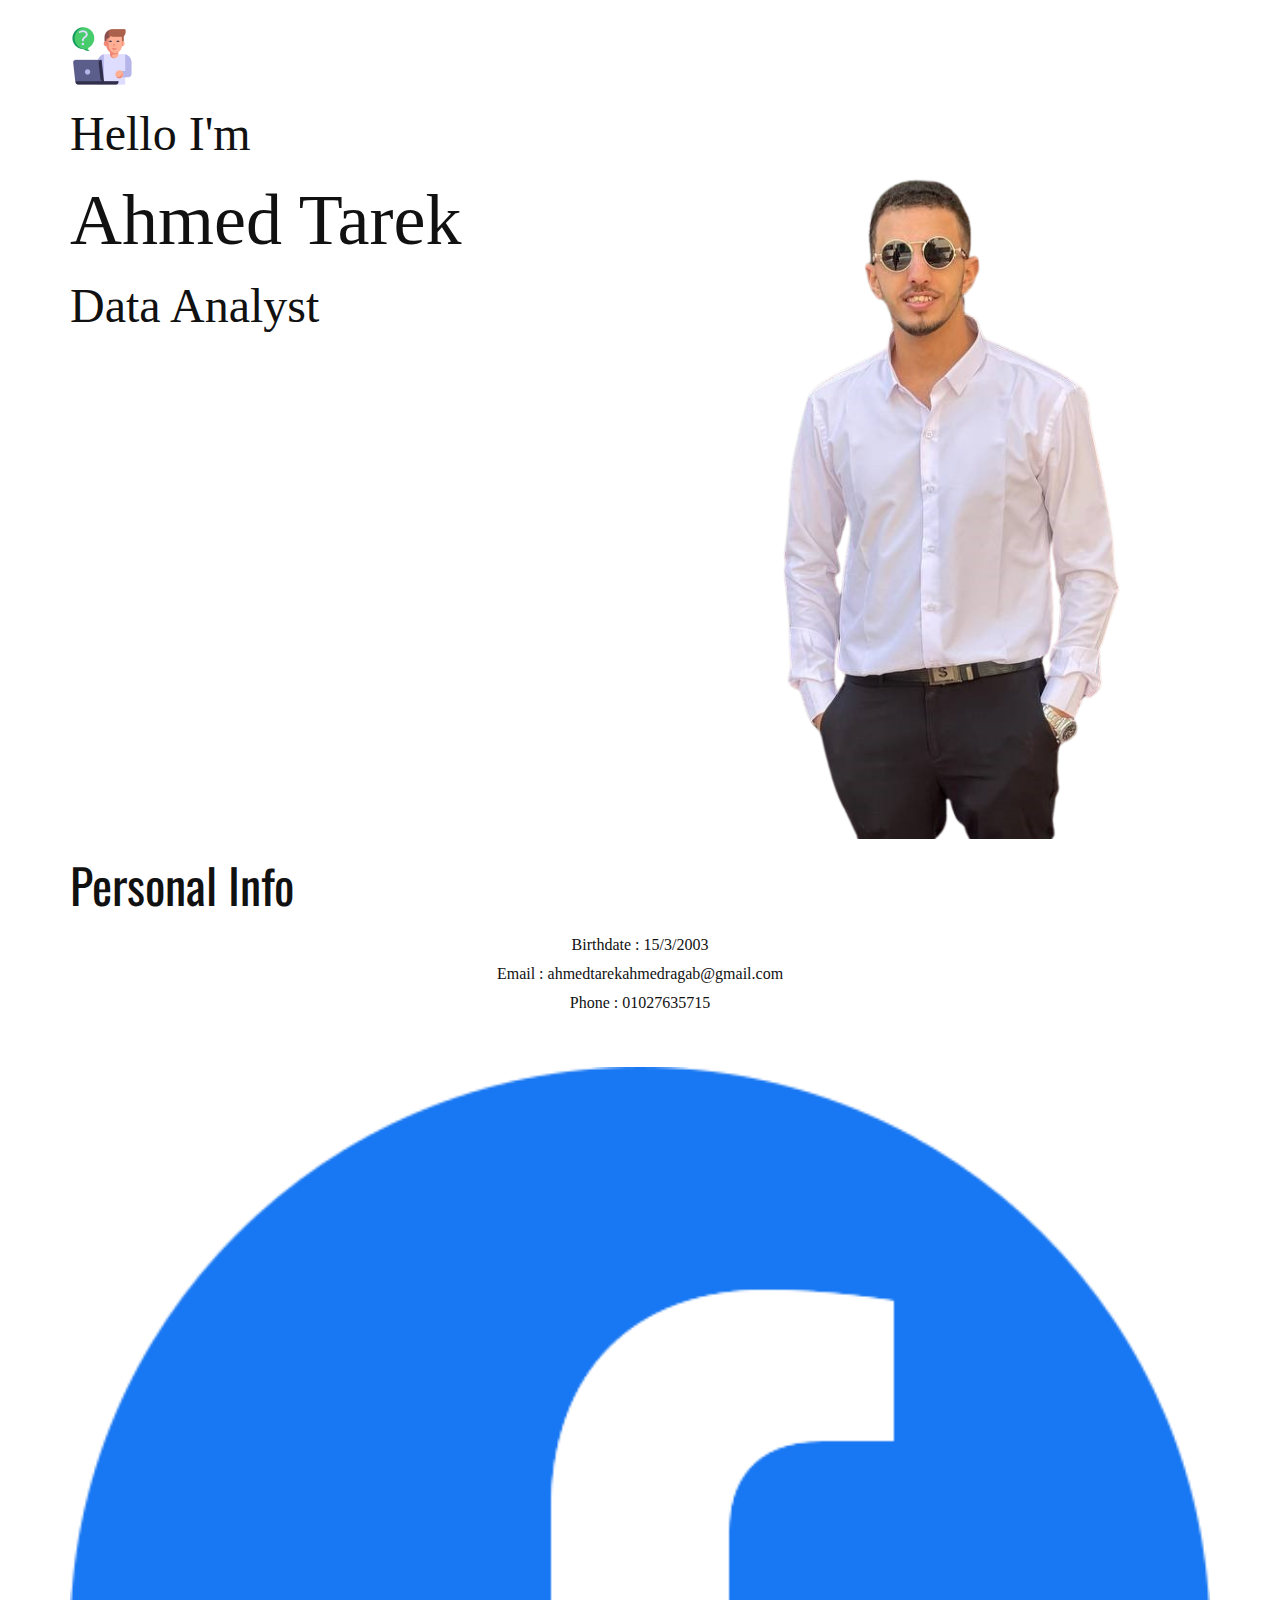
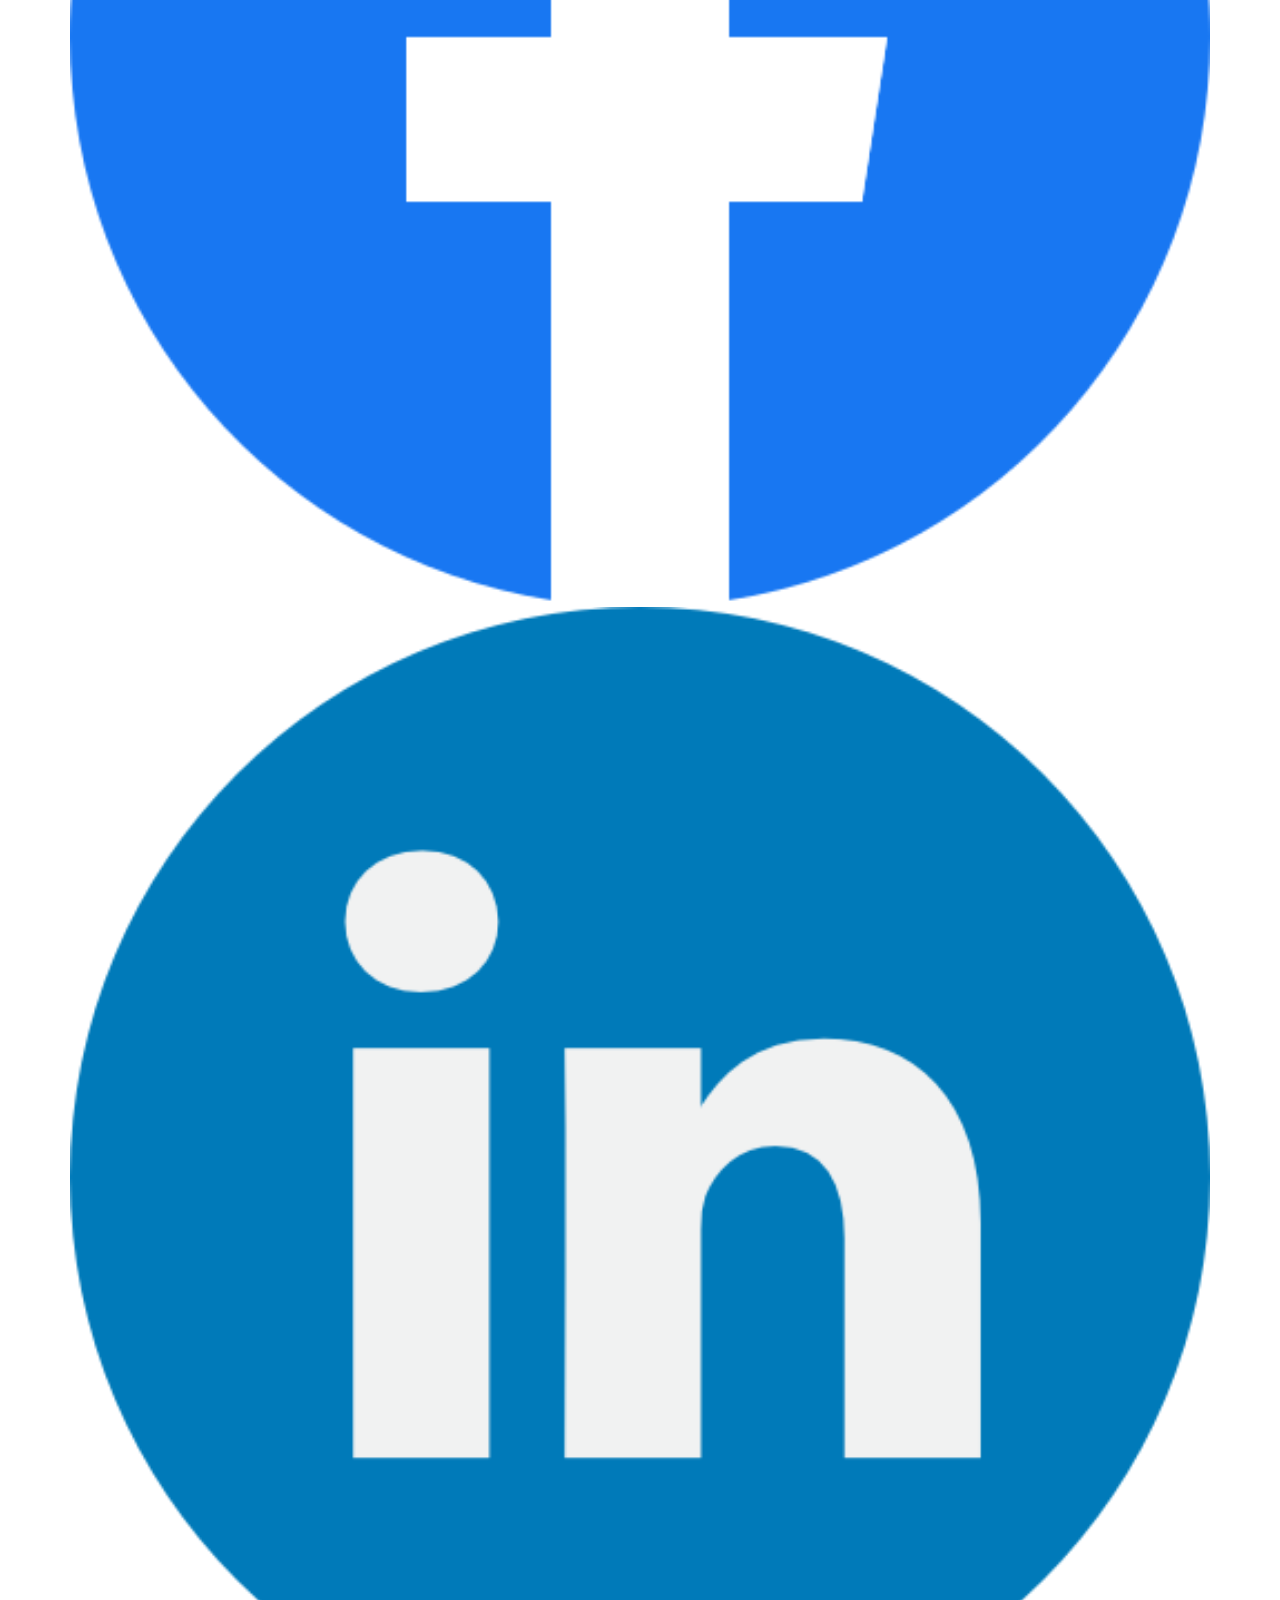
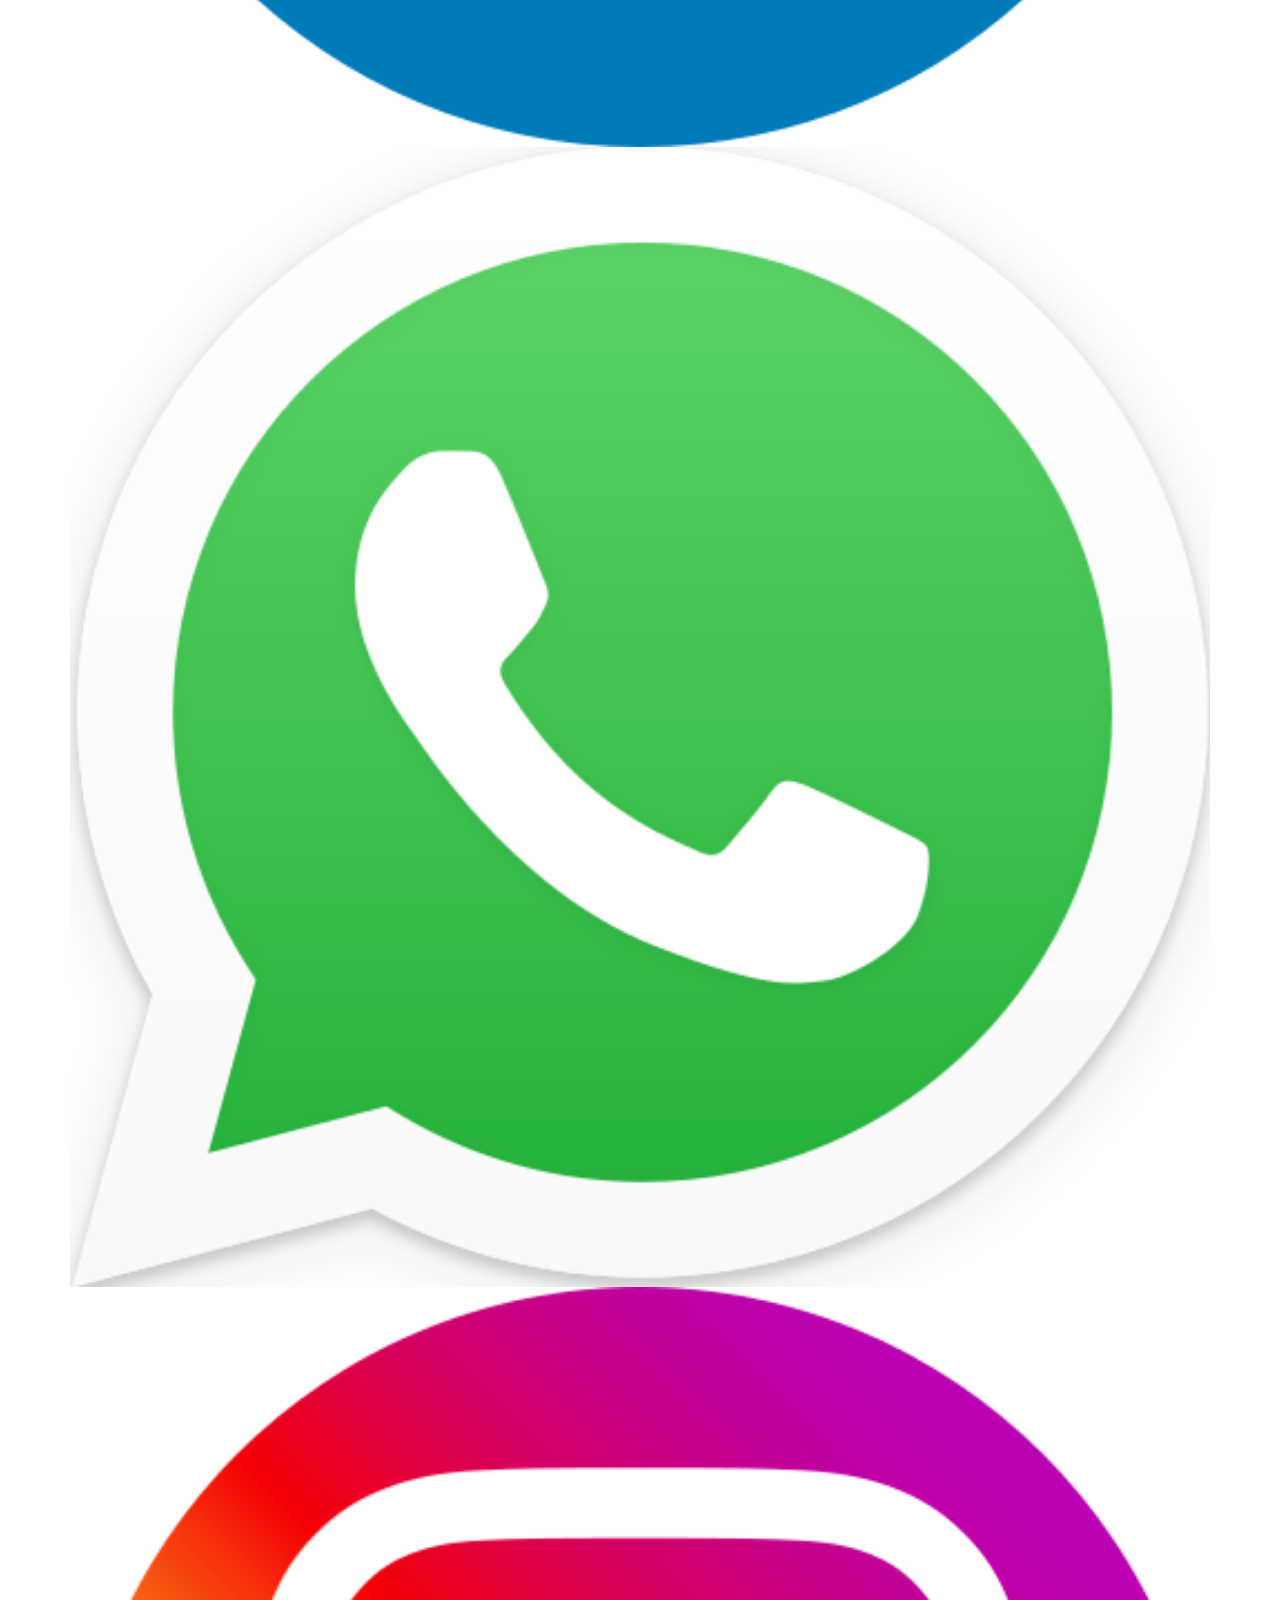
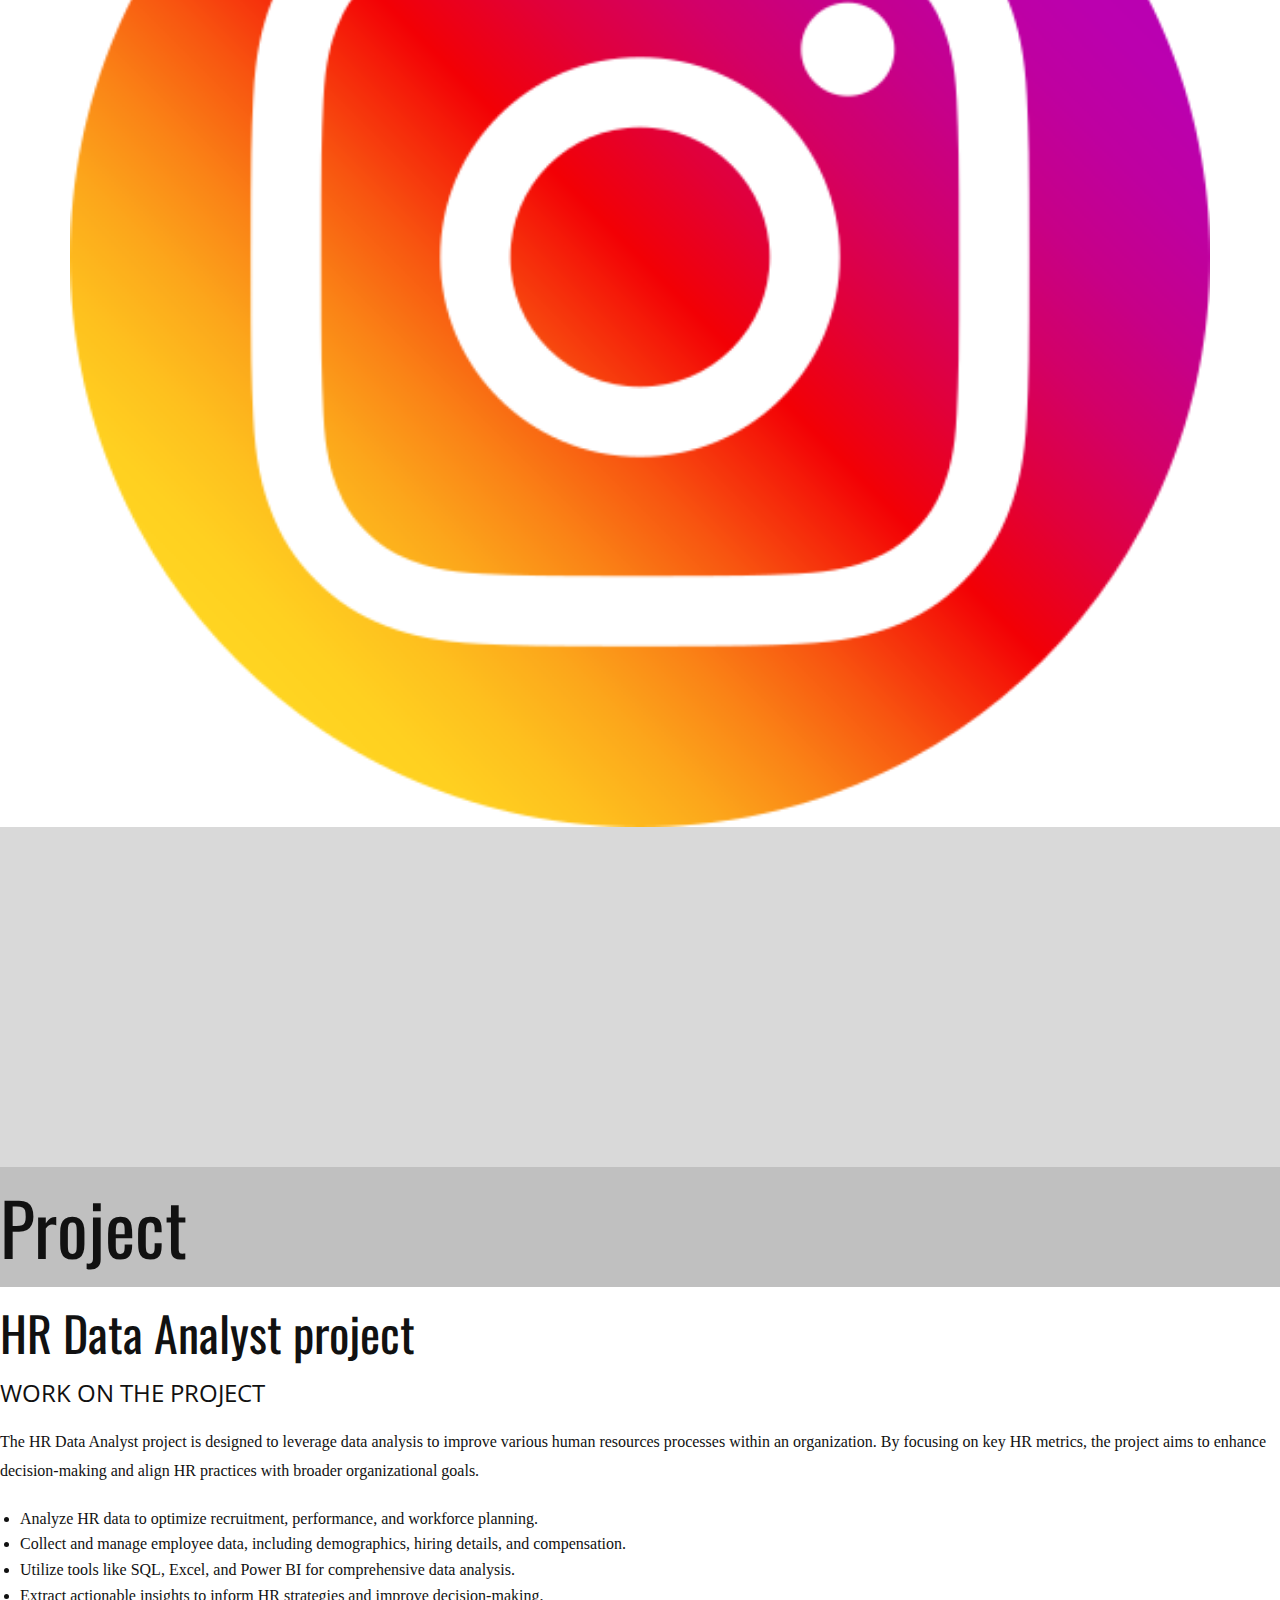
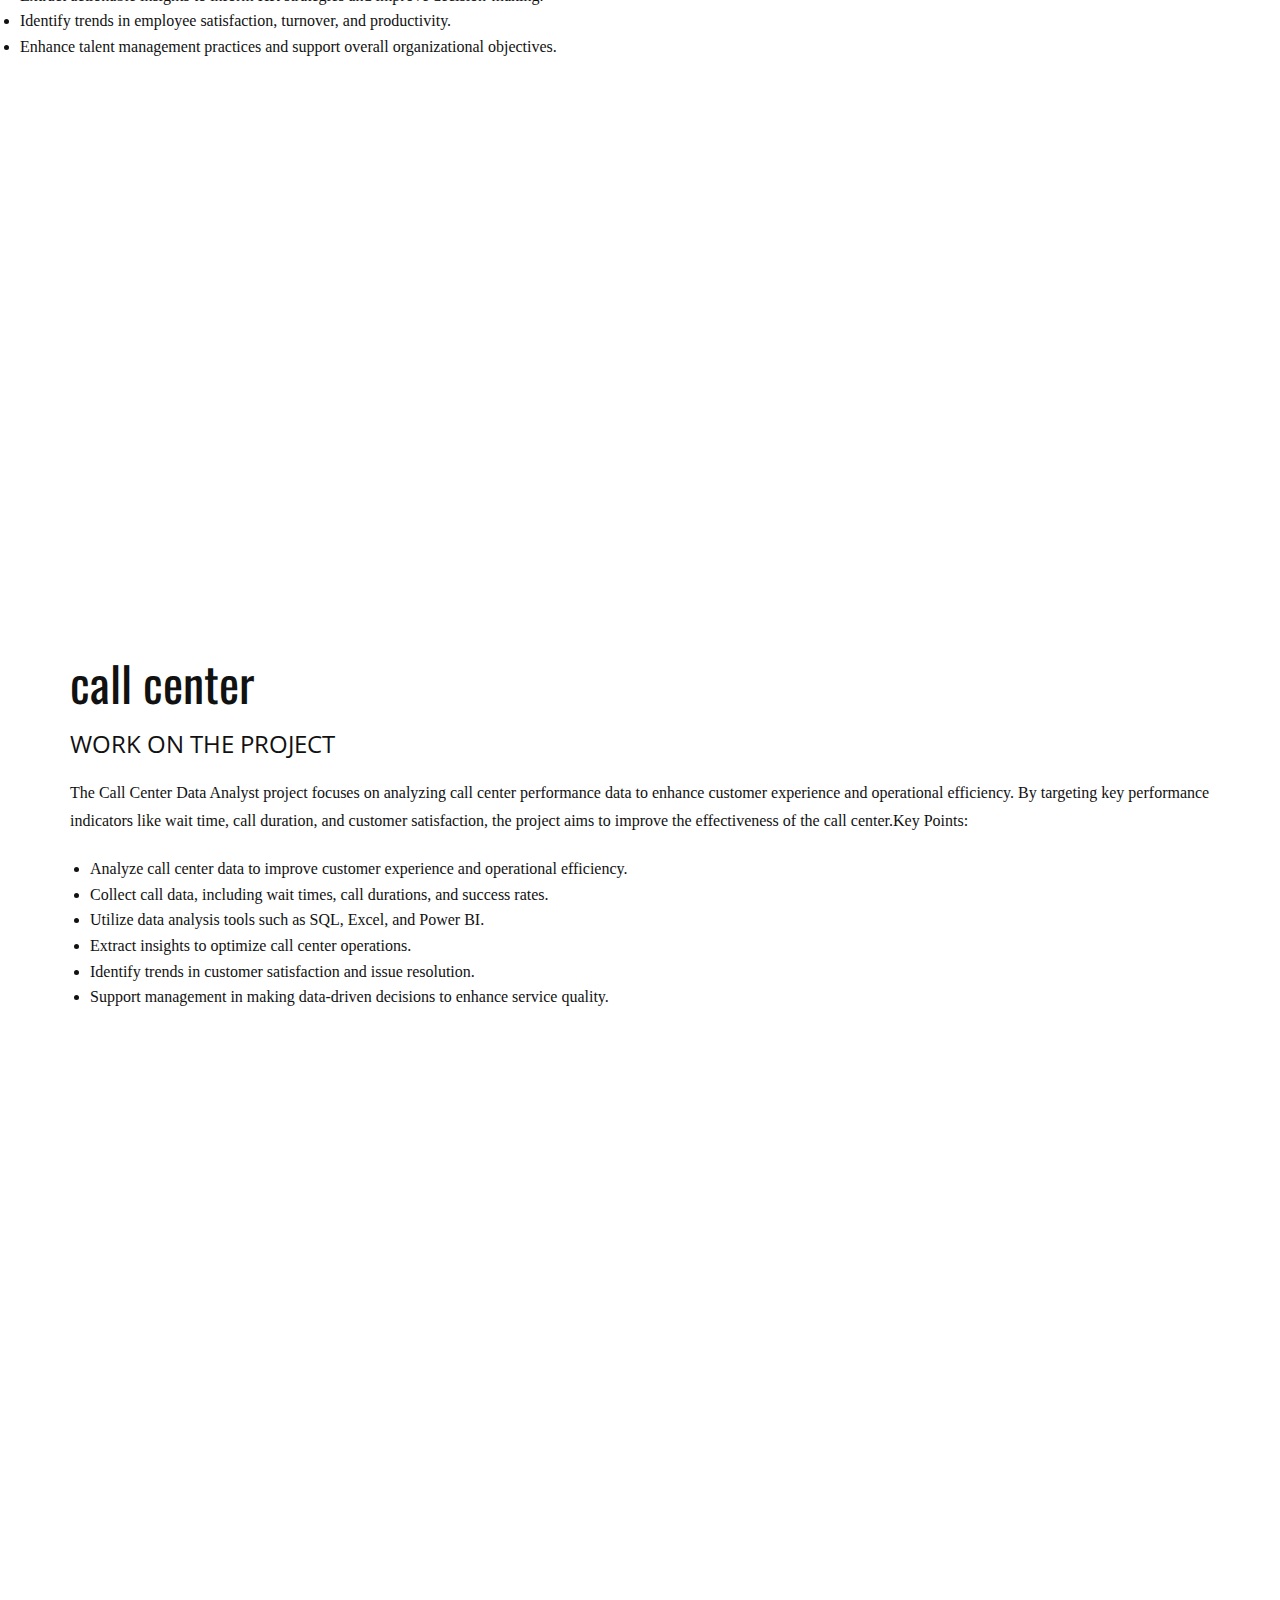
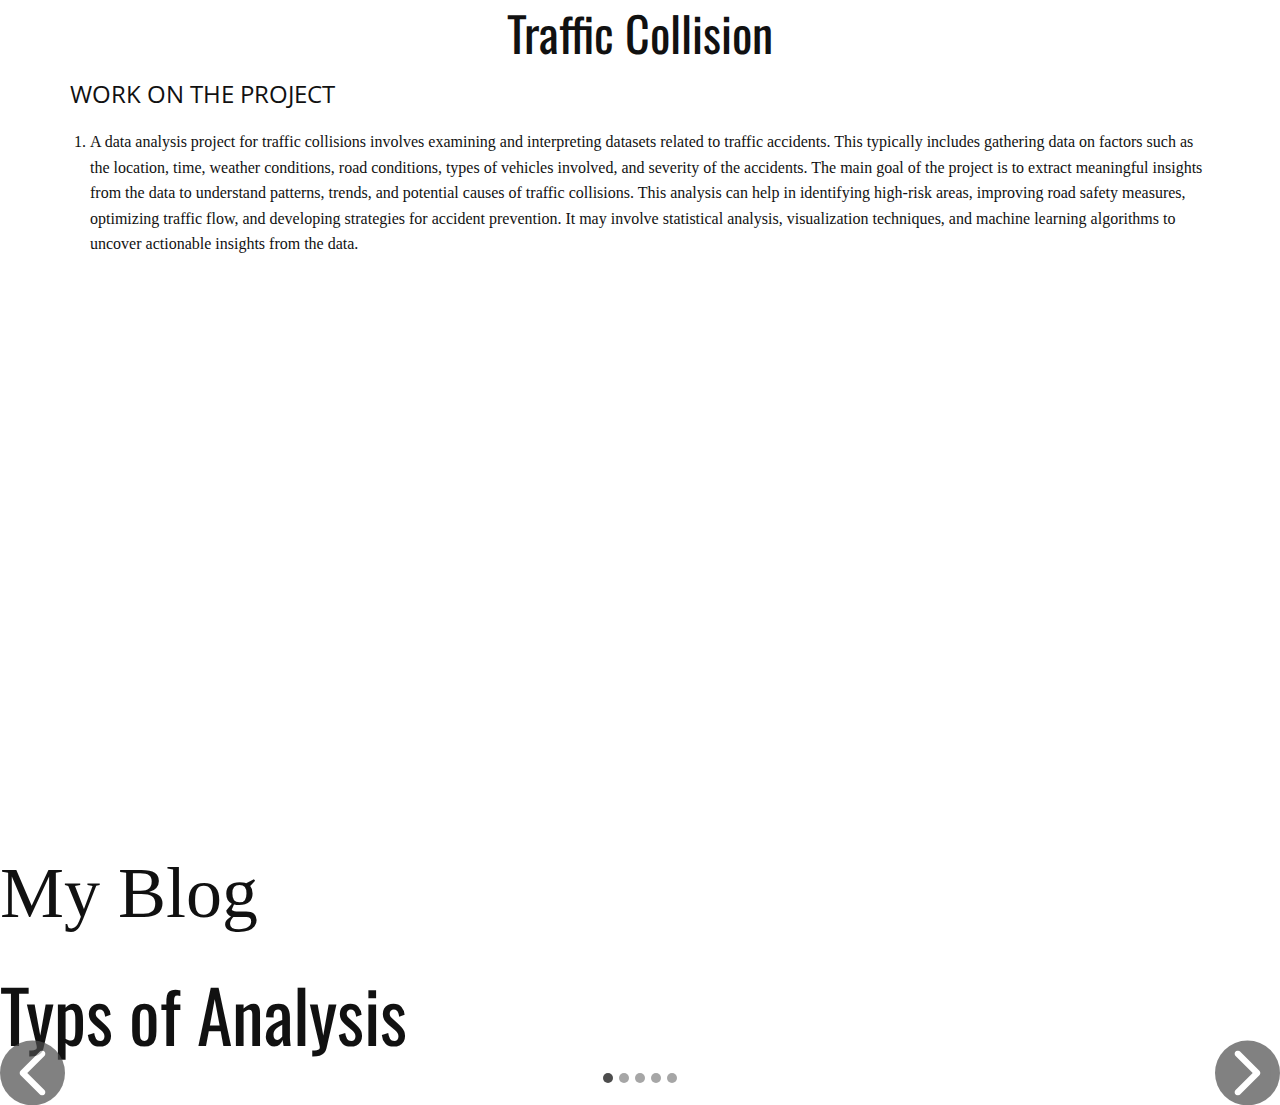
==== commit 8d20b448: "Add files via upload" ====
--- a/index.html
+++ b/index.html
@@ -318,13 +318,5 @@
     
     
     
-    <section class="u-backlink u-clearfix u-grey-80">
-      <p class="u-text">
-        <span>This site was created with the </span>
-        <a class="u-link" href="https://nicepage.com/" target="_blank" rel="nofollow">
-          <span>Nicepage</span>
-        </a>
-      </p>
-    </section>
   
 </body></html>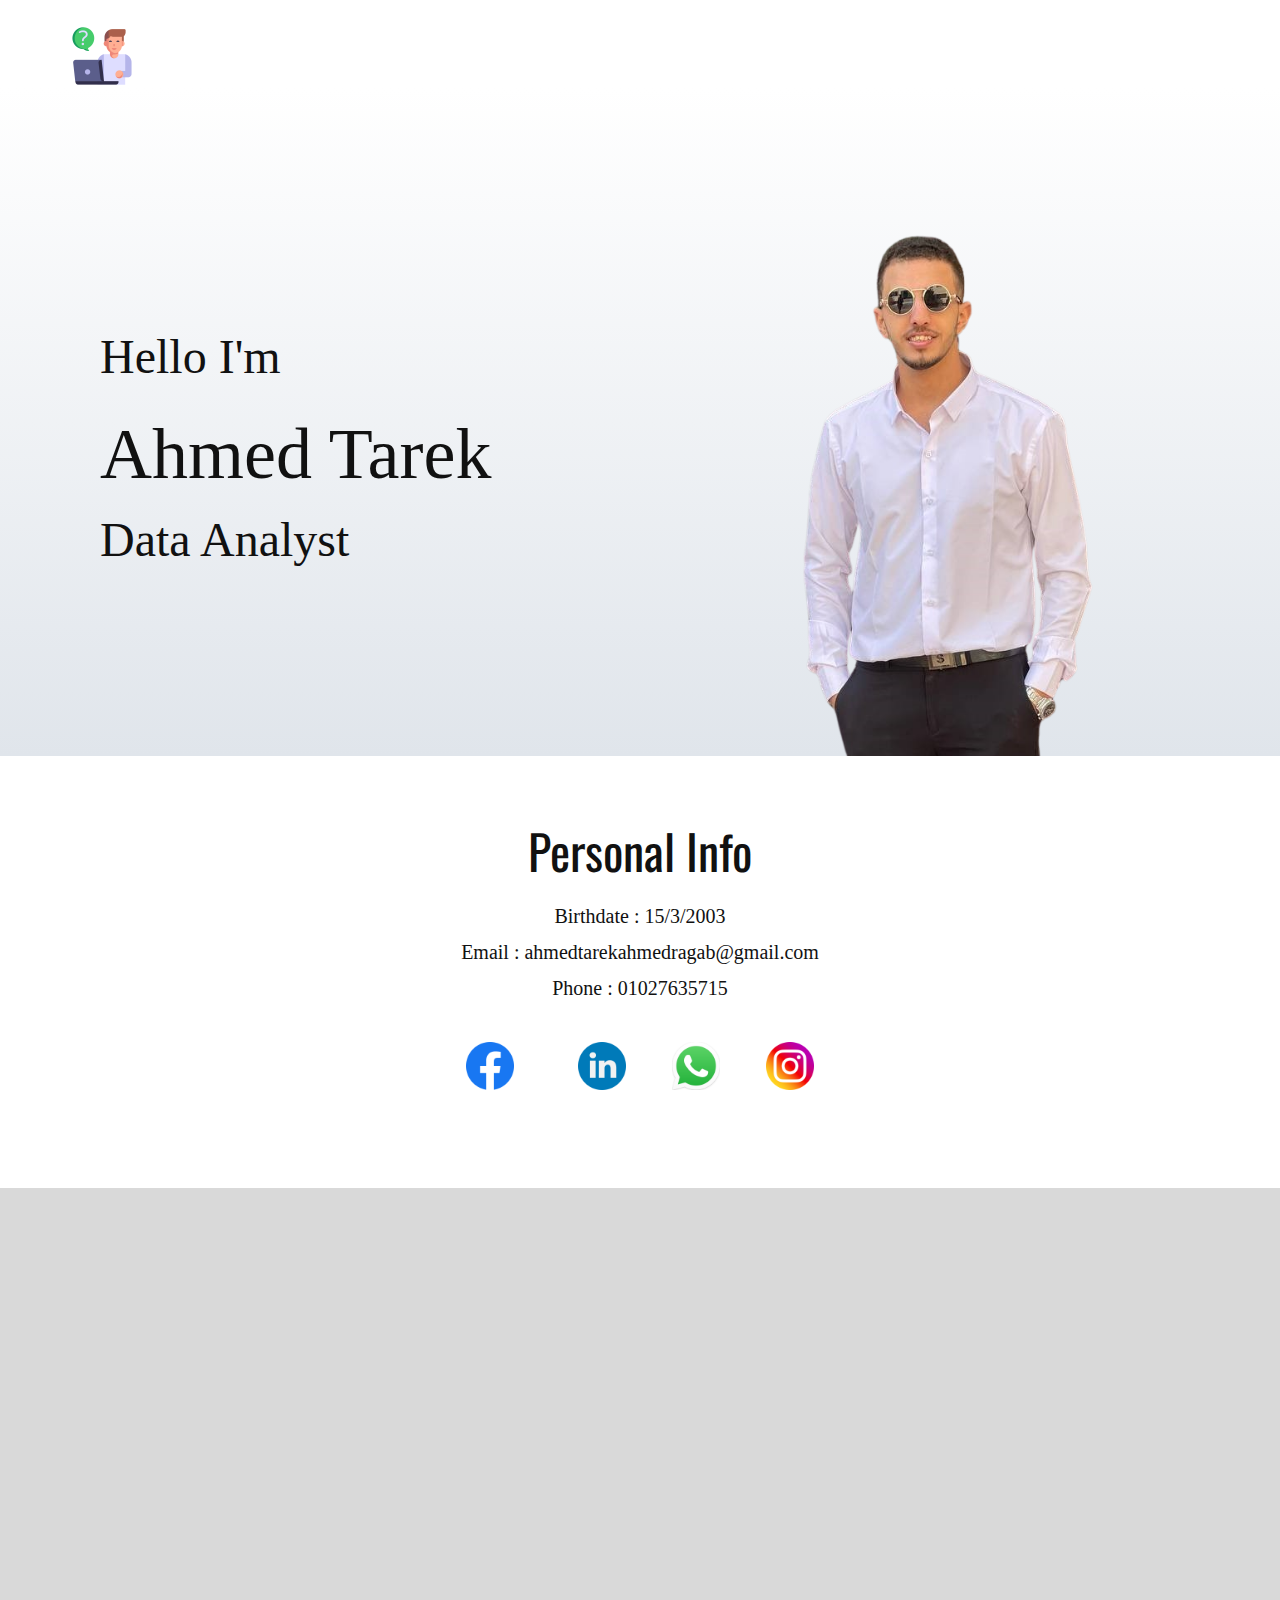
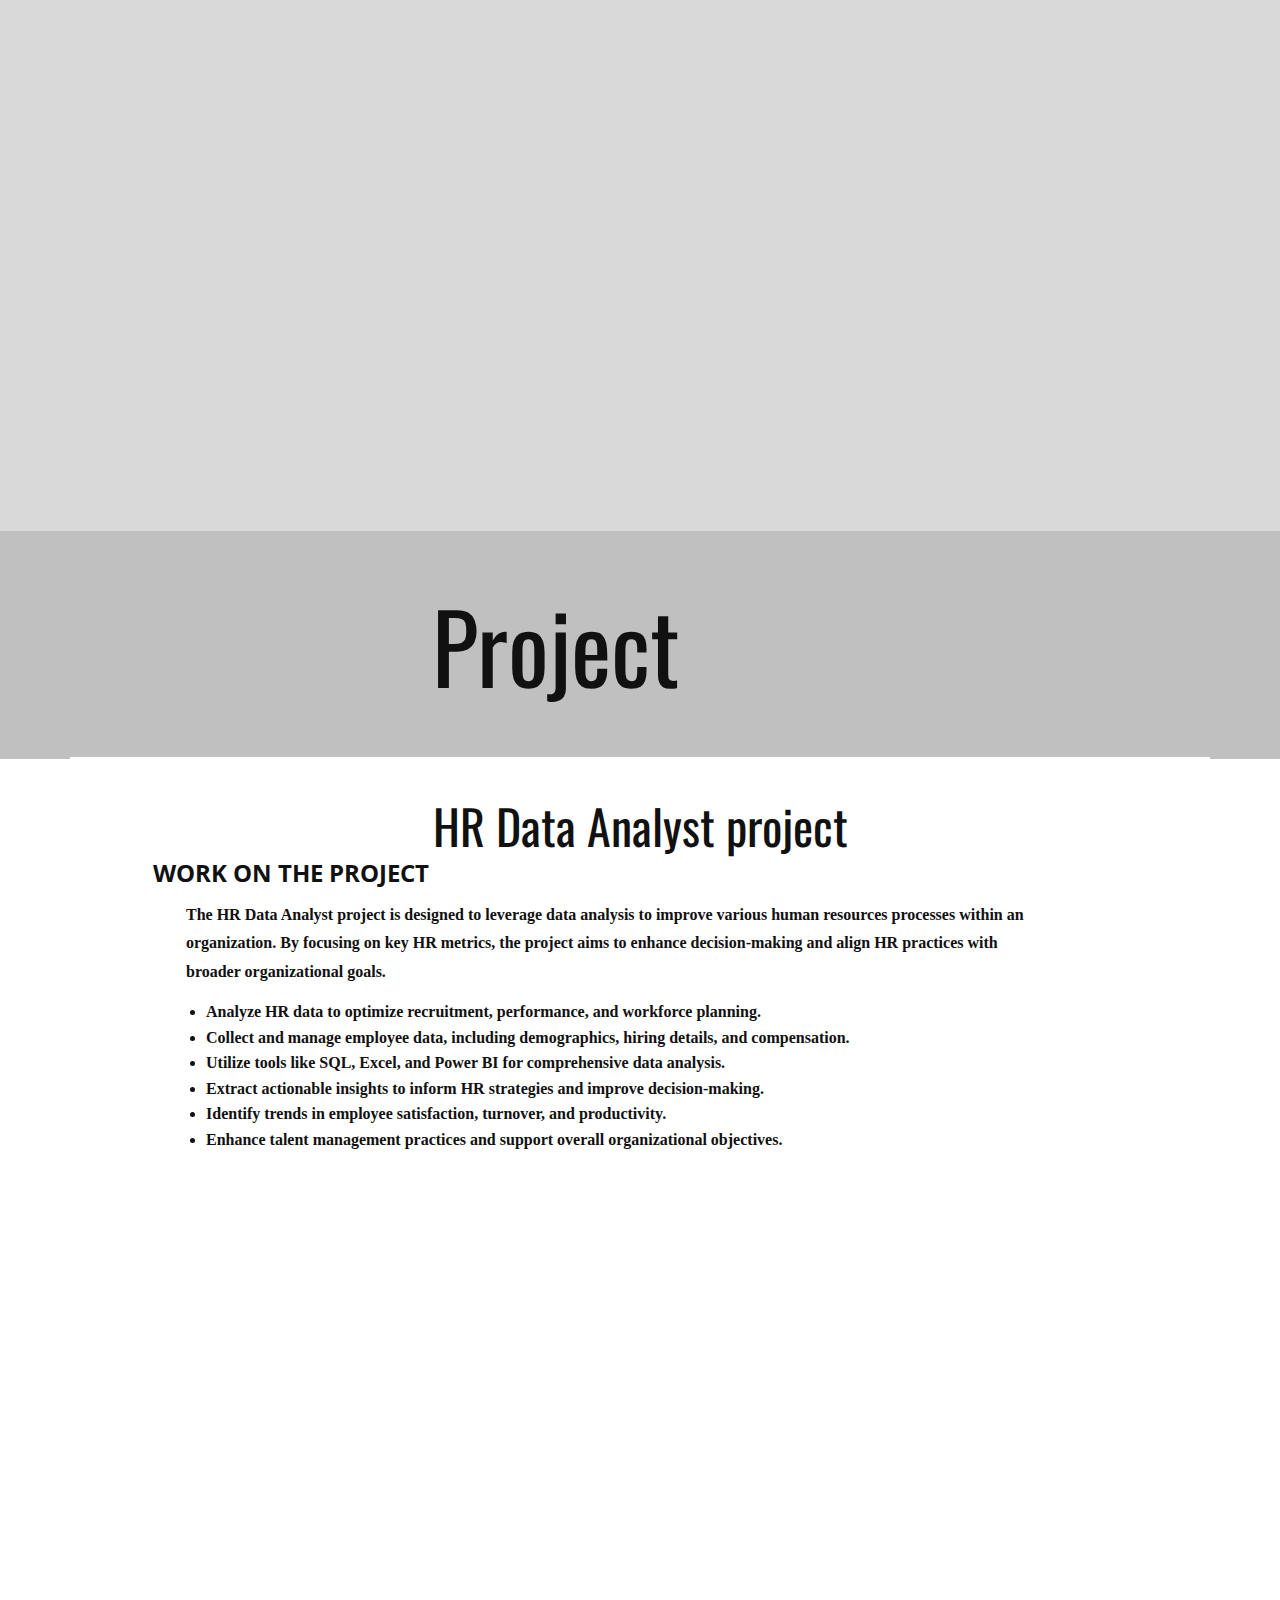
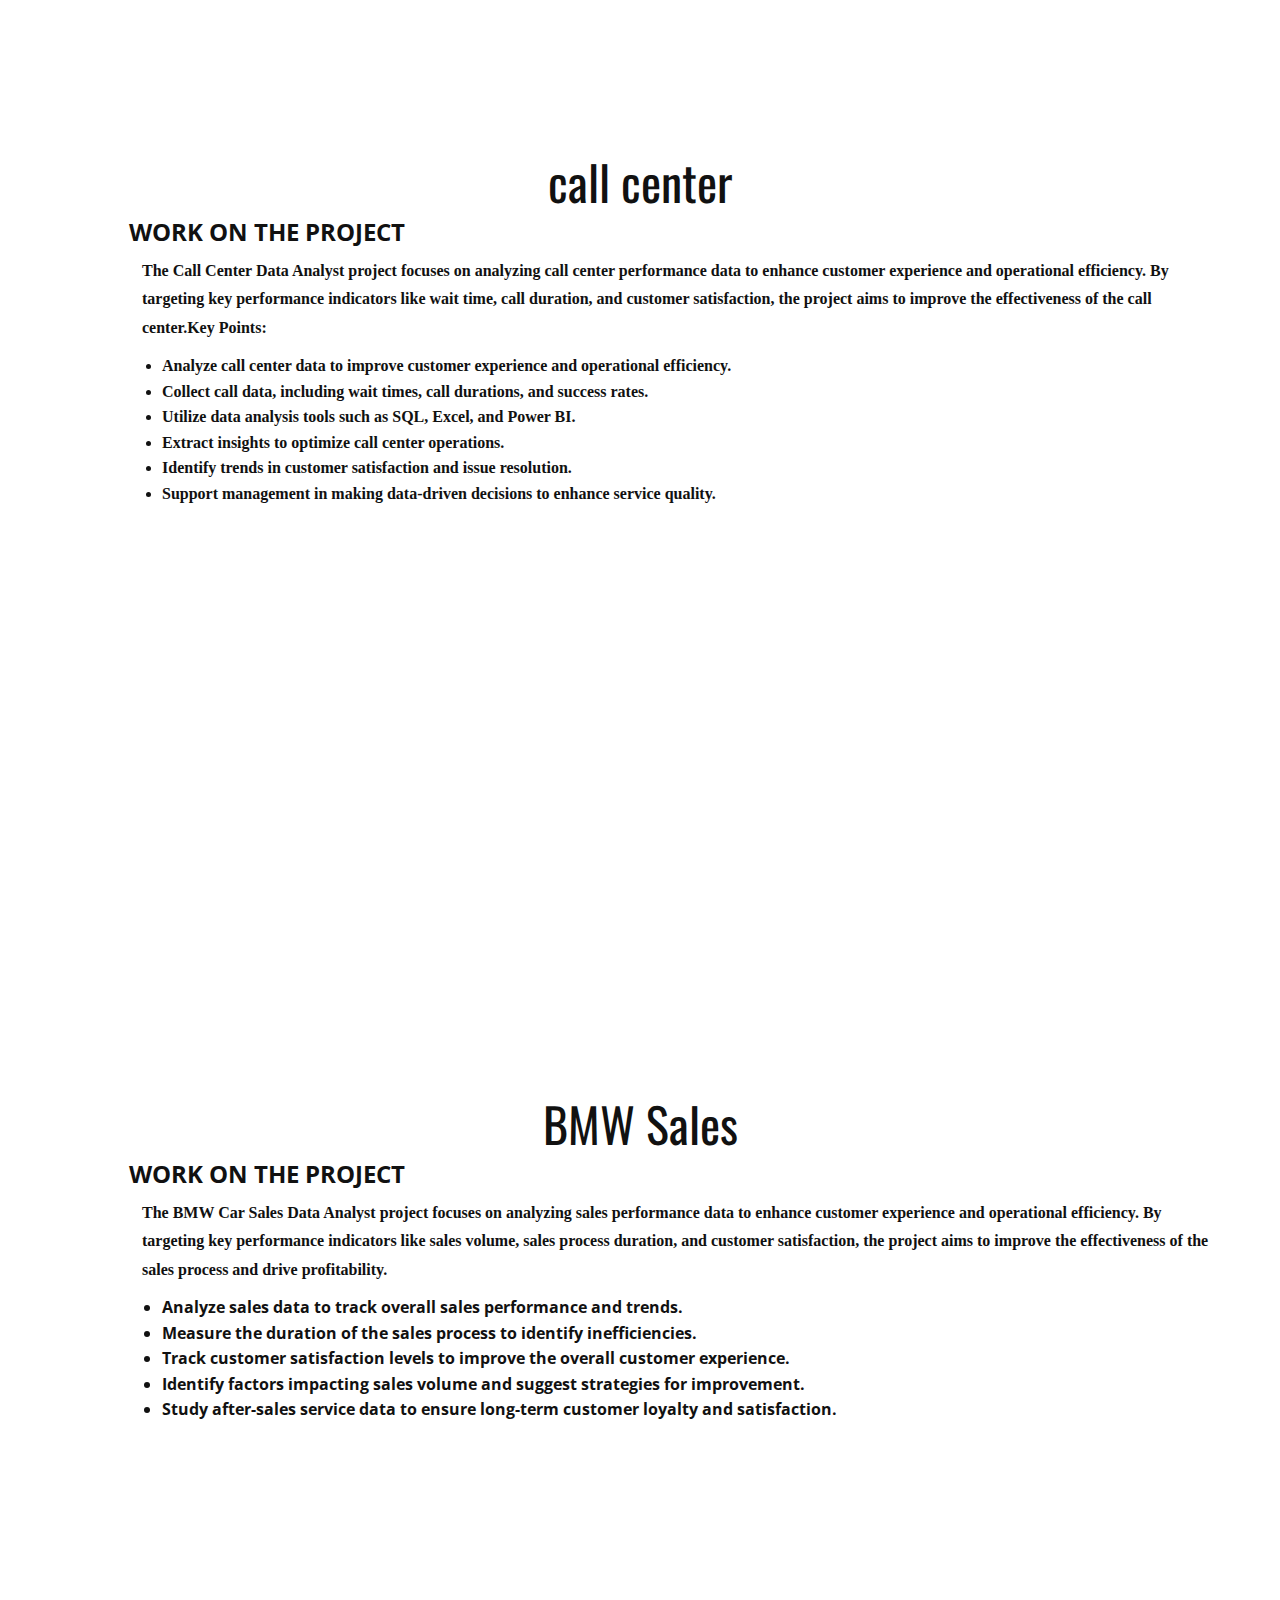
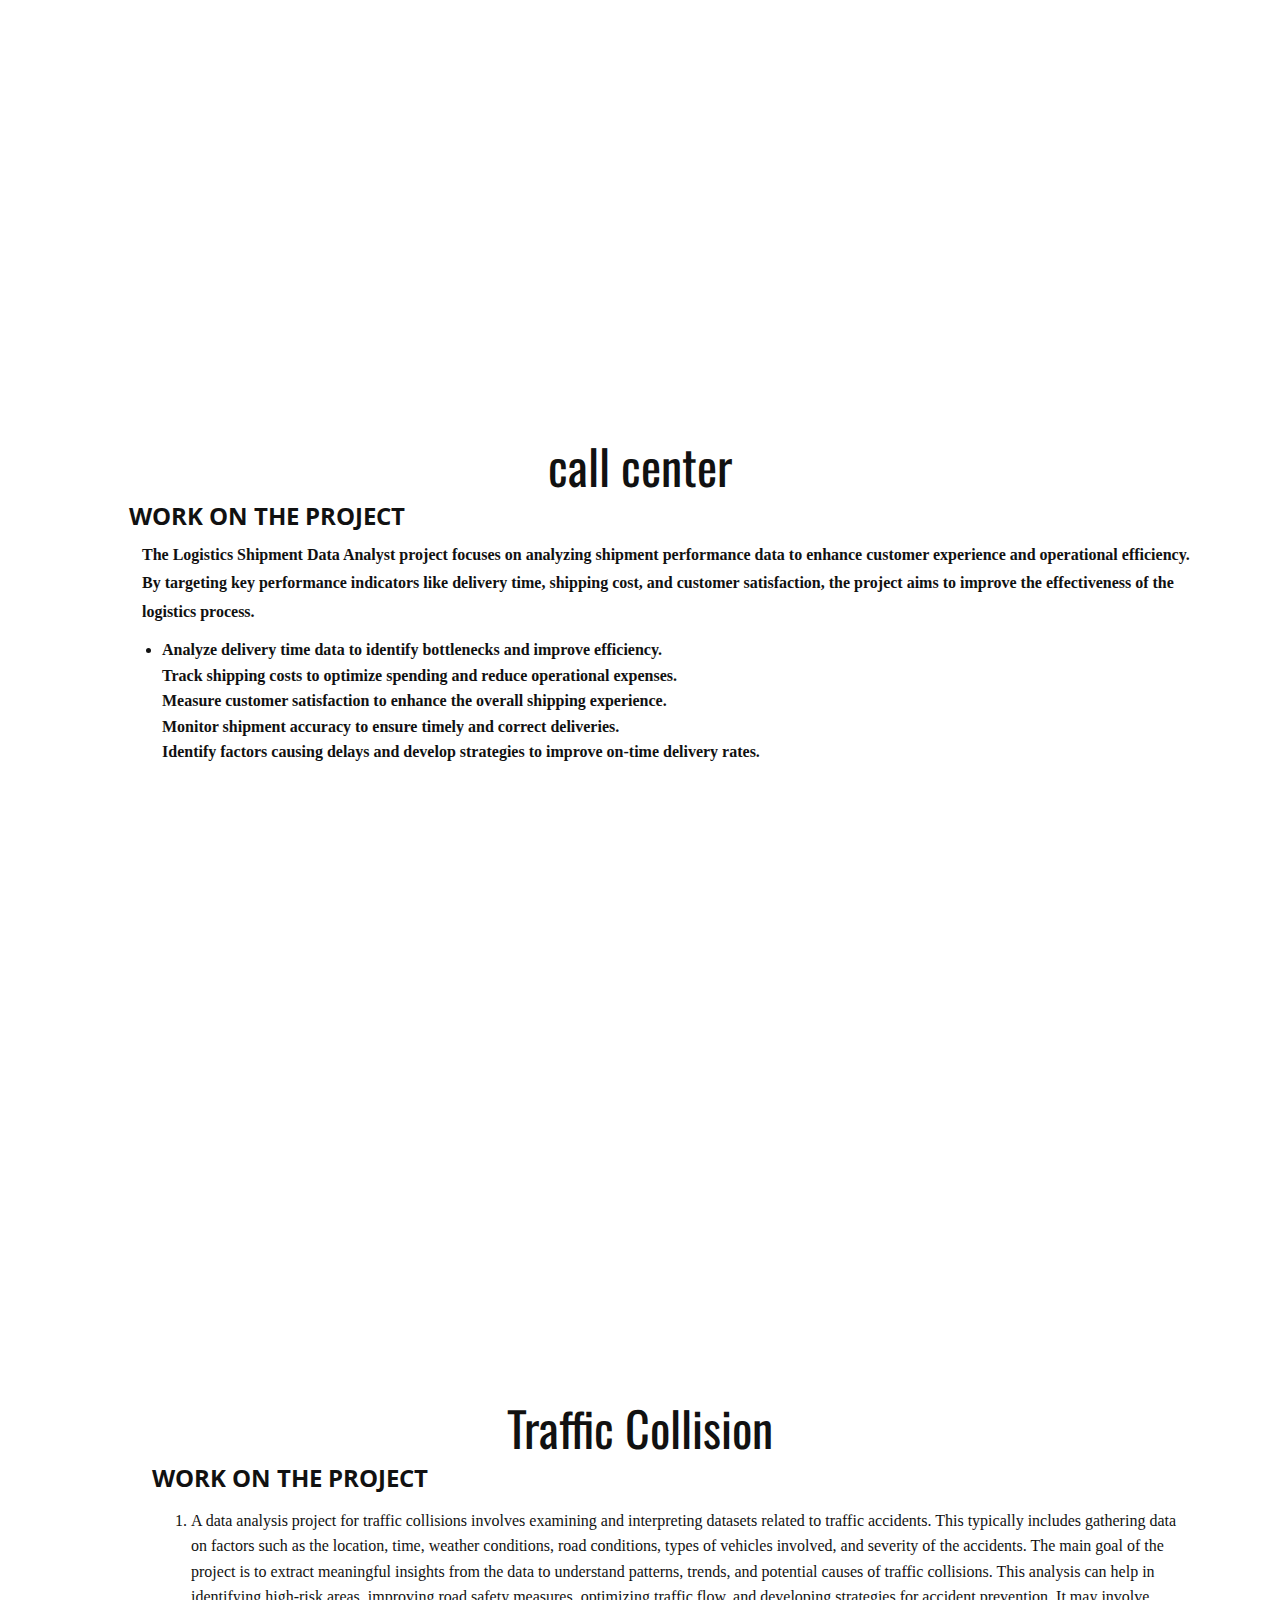
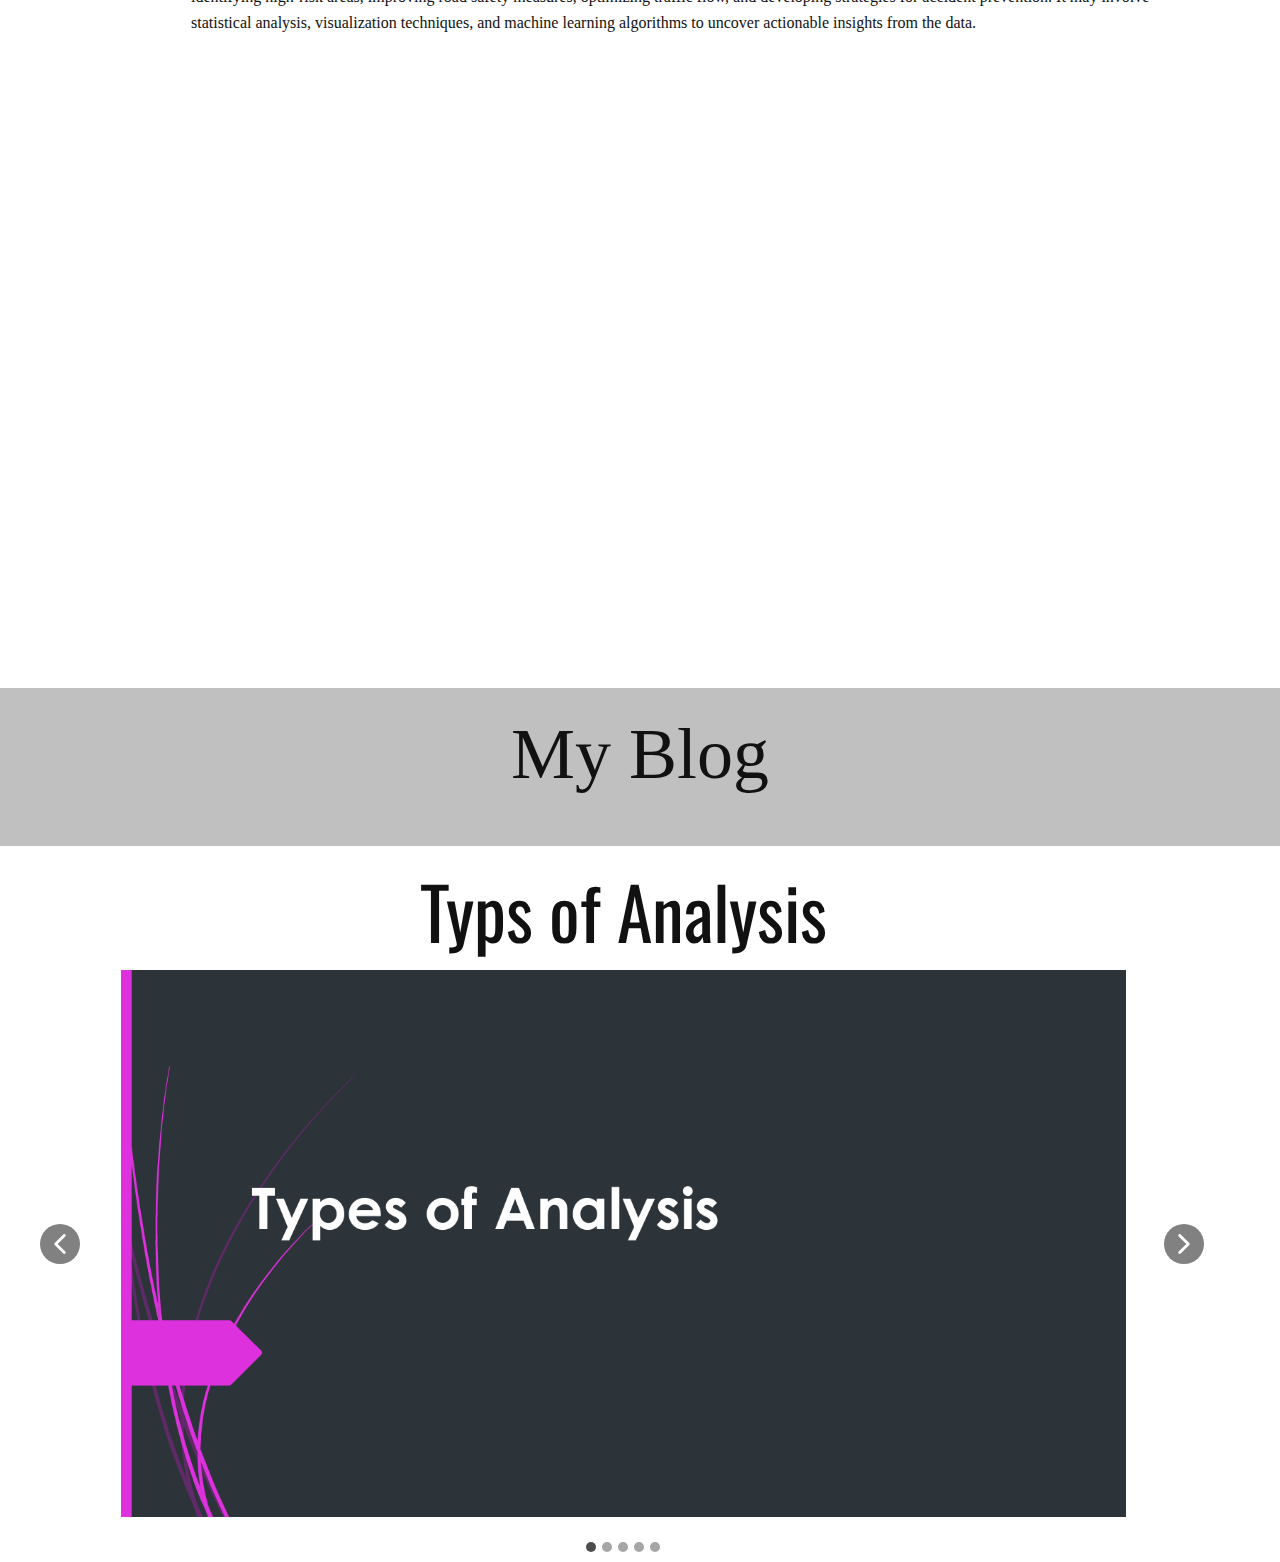
==== commit 96dc7449: "Add files via upload" ====
--- a/index.html
+++ b/index.html
@@ -10,11 +10,13 @@
 <link rel="stylesheet" href="index.css" media="screen">
     <script class="u-script" type="text/javascript" src="jquery.js" defer=""></script>
     <script class="u-script" type="text/javascript" src="nicepage.js" defer=""></script>
-    <meta name="generator" content="Nicepage 6.15.2, nicepage.com">
+    <meta name="generator" content="Nicepage 6.16.5, nicepage.com">
     
     <link rel="icon" href="images/query.png">
     <link id="u-theme-google-font" rel="stylesheet" href="https://fonts.googleapis.com/css?family=Oswald:200,300,400,500,600,700|Open+Sans:300,300i,400,400i,500,500i,600,600i,700,700i,800,800i">
     <link id="u-page-google-font" rel="stylesheet" href="https://fonts.googleapis.com/css?family=Oswald:200,300,400,500,600,700|Open+Sans:300,300i,400,400i,500,500i,600,600i,700,700i,800,800i">
+    
+    
     
     
     
@@ -68,12 +70,12 @@
         <div class="data-layout-selected u-align-left u-clearfix u-expanded-width u-gutter-0 u-layout-wrap u-layout-wrap-1">
           <div class="u-layout" style="">
             <div class="u-layout-row" style="">
-              <div class="u-align-center u-container-style u-layout-cell u-left-cell u-size-60 u-size-xs-60 u-white u-layout-cell-1" src="">
+              <div class="u-align-center u-container-align-center u-container-style u-layout-cell u-left-cell u-size-60 u-size-xs-60 u-white u-layout-cell-1" src="">
                 <div class="u-container-layout u-container-layout-1">
                   <h2 class="u-text u-text-default u-text-1">Personal Info </h2>
                   <p class="u-custom-font u-font-georgia u-text u-text-2">Birthdate&nbsp;: 15/3/2003<br>Email&nbsp;: ahmedtarekahmedragab@gmail.com<br>Phone&nbsp;: 01027635715<br>
                     <br>
-                  </p><span class="u-file-icon u-icon u-icon-1" data-href="https://www.facebook.com/profile.php?id=100027569268704&amp;mibextid=ZbWKwL" data-target="_blank"><img src="images/facebook.png" alt=""></span><span class="u-file-icon u-icon u-icon-2" data-href="https://www.linkedin.com/in/ahmed-tarek-59181728b?utm_source=share&amp;utm_campaign=share_via&amp;utm_content=profile&amp;utm_medium=android_app"><img src="images/linkedin.png" alt=""></span><span class="u-file-icon u-icon u-icon-3" data-href="https://wa.me/+201027635715" data-target="_blank"><img src="images/whatsapp.png" alt=""></span><span class="u-file-icon u-icon u-icon-4" data-href="https://www.instagram.com/ahmedtarek1546?igsh=cDg1aGhvODhrNGJl"><img src="images/social.png" alt=""></span>
+                  </p><span class="u-file-icon u-icon u-icon-1" data-href="https://www.facebook.com/profile.php?id=100027569268704&amp;mibextid=ZbWKwL" data-target="_blank"><img src="images/facebook.png" alt=""></span><span class="u-file-icon u-icon u-icon-2" data-href="https://www.linkedin.com/in/ahmed-tarek-59181728b?utm_source=share&amp;utm_campaign=share_via&amp;utm_content=profile&amp;utm_medium=android_app"><img src="images/linkedin-10.png" alt=""></span><span class="u-file-icon u-icon u-icon-3" data-href="https://wa.me/+201027635715" data-target="_blank"><img src="images/whatsapp-11.png" alt=""></span><span class="u-file-icon u-icon u-icon-4" data-href="https://www.instagram.com/ahmedtarek1546?igsh=cDg1aGhvODhrNGJl"><img src="images/social.png" alt=""></span>
                 </div>
               </div>
             </div>
@@ -95,7 +97,7 @@
             </div>
             <div class="u-container-style u-list-item u-repeater-item u-shape-rectangle u-list-item-2" data-href="#" data-animation-direction="Up" data-animation-name="customAnimationIn" data-animation-duration="1500" data-animation-delay="250">
               <div class="u-container-layout u-similar-container u-valign-middle u-container-layout-2">
-                <h5 class="u-align-left u-custom-font u-font-georgia u-text u-text-4"><span class="u-file-icon u-icon u-icon-2" data-animation-name="" data-animation-duration="0" data-animation-delay="0" data-animation-direction=""><img src="images/query.png" alt=""></span>&nbsp;power Query
+                <h5 class="u-align-left u-custom-font u-font-georgia u-text u-text-4"><span class="u-file-icon u-icon u-icon-2" data-animation-name="" data-animation-duration="0" data-animation-delay="0" data-animation-direction=""><img src="images/query-14.png" alt=""></span>&nbsp;power Query
                 </h5>
               </div>
             </div>
@@ -139,7 +141,7 @@
           <h1 class="u-text u-text-default u-text-1">Project </h1>
         </div>
       </div>
-      <div class="custom-expanded data-layout-selected u-clearfix u-gutter-0 u-layout-wrap u-layout-wrap-1">
+      <div class="custom-expanded data-layout-selected u-align-left u-clearfix u-gutter-0 u-layout-wrap u-layout-wrap-1">
         <div class="u-layout" style="">
           <div class="u-layout-row" style="">
             <div class="u-container-style u-layout-cell u-left-cell u-size-60 u-size-xs-60 u-white u-layout-cell-1" src="">
@@ -193,7 +195,58 @@
         </div>
       </div>
     </section>
-    <section class="u-clearfix u-section-6" id="carousel_875f">
+    <section class="u-clearfix u-section-6" id="sec-9806">
+      <div class="u-clearfix u-sheet u-sheet-1">
+        <div class="data-layout-selected u-clearfix u-expanded-width u-gutter-0 u-layout-wrap u-layout-wrap-1">
+          <div class="u-layout" style="">
+            <div class="u-layout-row" style="">
+              <div class="u-container-style u-layout-cell u-left-cell u-size-60 u-size-xs-60 u-white u-layout-cell-1" src="">
+                <div class="u-container-layout u-container-layout-1">
+                  <h2 class="u-align-center u-text u-text-default u-text-1">BMW Sales </h2>
+                  <h3 class="u-align-center u-text u-text-default u-text-2">Work on the project </h3>
+                  <p class="u-align-left u-custom-font u-font-georgia u-text u-text-3">The BMW Car Sales Data Analyst project focuses on analyzing sales performance data to enhance customer experience and operational efficiency. By targeting key performance indicators like sales volume, sales process duration, and customer satisfaction, the project aims to improve the effectiveness of the sales process and drive profitability. </p>
+                  <ul class="u-align-left u-text u-text-4">
+                    <li>Analyze sales data to track overall sales performance and trends.</li>
+                    <li>Measure the duration of the sales process to identify inefficiencies.</li>
+                    <li>Track customer satisfaction levels to improve the overall customer experience.</li>
+                    <li>Identify factors impacting sales volume and suggest strategies for improvement.</li>
+                    <li>Study after-sales service data to ensure long-term customer loyalty and satisfaction.</li>
+                  </ul>
+                  <div class="custom-expanded u-clearfix u-custom-html u-custom-html-1">
+                    <iframe title="BMW" width="850" height="550" src="https://app.powerbi.com/view?r=eyJrIjoiMDNmMDc4ODUtYTYyYS00YmZmLThmM2QtMzU2NTQzZjZmNWQxIiwidCI6IjhmY2Y0Y2Q5LTJmZTQtNDU3MS04NDMxLWIxN2MzZjI5ZWZiMyJ9" frameborder="0" allowfullscreen="true"></iframe>
+                  </div>
+                </div>
+              </div>
+            </div>
+          </div>
+        </div>
+      </div>
+    </section>
+    <section class="u-clearfix u-section-7" id="sec-047b">
+      <div class="u-clearfix u-sheet u-sheet-1">
+        <div class="data-layout-selected u-clearfix u-expanded-width u-gutter-0 u-layout-wrap u-layout-wrap-1">
+          <div class="u-layout" style="">
+            <div class="u-layout-row" style="">
+              <div class="u-container-style u-layout-cell u-left-cell u-size-60 u-size-xs-60 u-white u-layout-cell-1" src="">
+                <div class="u-container-layout u-container-layout-1">
+                  <h2 class="u-align-center u-text u-text-default u-text-1">call center </h2>
+                  <h3 class="u-align-center u-text u-text-default u-text-2">Work on the project </h3>
+                  <p class="u-align-left u-custom-font u-font-georgia u-text u-text-3">The Logistics Shipment Data Analyst project focuses on analyzing shipment performance data to enhance customer experience and operational efficiency. By targeting key performance indicators like delivery time, shipping cost, and customer satisfaction, the project aims to improve the effectiveness of the logistics process. </p>
+                  <ul class="u-align-left u-custom-font u-font-georgia u-text u-text-4">
+                    <li>Analyze delivery time data to identify bottlenecks and improve efficiency.<br>Track shipping costs to optimize spending and reduce operational expenses.<br>Measure customer satisfaction to enhance the overall shipping experience.<br>Monitor shipment accuracy to ensure timely and correct deliveries.<br>Identify factors causing delays and develop strategies to improve on-time delivery rates.<br>
+                    </li>
+                  </ul>
+                  <div class="custom-expanded u-clearfix u-custom-html u-custom-html-1">
+                    <iframe title="logisitics" width="850" height="550" src="https://app.powerbi.com/view?r=eyJrIjoiOGVjNzBjYTMtYTA3ZC00NmRiLWJjMGEtZDA5ZGE4ODU4NmZkIiwidCI6IjhmY2Y0Y2Q5LTJmZTQtNDU3MS04NDMxLWIxN2MzZjI5ZWZiMyJ9" frameborder="0" allowfullscreen="true"></iframe>
+                  </div>
+                </div>
+              </div>
+            </div>
+          </div>
+        </div>
+      </div>
+    </section>
+    <section class="u-clearfix u-section-8" id="carousel_875f">
       <div class="u-clearfix u-sheet u-valign-middle u-sheet-1">
         <div class="data-layout-selected u-clearfix u-expanded-width u-gutter-0 u-layout-wrap u-layout-wrap-1">
           <div class="u-layout" style="">
@@ -216,7 +269,7 @@
         </div>
       </div>
     </section>
-    <section class="u-clearfix u-section-7" id="carousel_cc7b">
+    <section class="u-clearfix u-section-9" id="carousel_cc7b">
       <div class="u-expanded-width u-grey-25 u-shape u-shape-rectangle u-shape-1"></div>
       <h1 class="u-custom-font u-font-georgia u-text u-text-default u-text-1">My Blog</h1>
       <div class="custom-expanded data-layout-selected u-clearfix u-gutter-0 u-layout-wrap u-layout-wrap-1">
@@ -225,13 +278,13 @@
             <div class="u-container-style u-layout-cell u-left-cell u-size-60 u-size-xs-60 u-white u-layout-cell-1" src="">
               <div class="u-container-layout u-container-layout-1">
                 <h1 class="u-text u-text-default-lg u-text-default-md u-text-default-sm u-text-default-xl u-text-2">Typs of Analysis </h1>
-                <div class="u-carousel u-expanded-width-xs u-gallery u-gallery-slider u-layout-carousel u-lightbox u-no-transition u-show-text-on-hover u-gallery-1" id="carousel-f9a2" data-interval="5000" data-u-ride="carousel">
+                <div class="u-carousel u-expanded-width-xs u-gallery u-gallery-slider u-layout-carousel u-lightbox u-no-transition u-show-text-on-hover u-gallery-1" id="carousel-83fb" data-interval="5000" data-u-ride="carousel">
                   <ol class="u-absolute-hcenter u-carousel-indicators u-carousel-indicators-1">
-                    <li data-u-target="#carousel-f9a2" data-u-slide-to="0" class="u-active u-grey-70 u-shape-circle" style="width: 10px; height: 10px;"></li>
-                    <li data-u-target="#carousel-f9a2" data-u-slide-to="1" class="u-grey-70 u-shape-circle" style="width: 10px; height: 10px;"></li>
-                    <li data-u-target="#carousel-f9a2" data-u-slide-to="2" class="u-grey-70 u-shape-circle" style="width: 10px; height: 10px;"></li>
-                    <li data-u-target="#carousel-f9a2" data-u-slide-to="3" class="u-grey-70 u-shape-circle" style="width: 10px; height: 10px;"></li>
-                    <li data-u-target="#carousel-f9a2" data-u-slide-to="4" class="u-grey-70 u-shape-circle" style="width: 10px; height: 10px;"></li>
+                    <li data-u-target="#carousel-83fb" data-u-slide-to="0" class="u-active u-grey-70 u-shape-circle" style="width: 10px; height: 10px;"></li>
+                    <li data-u-target="#carousel-83fb" data-u-slide-to="1" class="u-grey-70 u-shape-circle" style="width: 10px; height: 10px;"></li>
+                    <li data-u-target="#carousel-83fb" data-u-slide-to="2" class="u-grey-70 u-shape-circle" style="width: 10px; height: 10px;"></li>
+                    <li data-u-target="#carousel-83fb" data-u-slide-to="3" class="u-grey-70 u-shape-circle" style="width: 10px; height: 10px;"></li>
+                    <li data-u-target="#carousel-83fb" data-u-slide-to="4" class="u-grey-70 u-shape-circle" style="width: 10px; height: 10px;"></li>
                   </ol>
                   <div class="u-carousel-inner u-gallery-inner" role="listbox">
                     <div class="u-active u-carousel-item u-effect-fade u-gallery-item u-carousel-item-1" data-image-width="1418" data-image-height="802">
@@ -283,7 +336,7 @@
                       <style data-mode="XS"></style>
                     </div>
                   </div>
-                  <a class="u-absolute-vcenter u-carousel-control u-carousel-control-prev u-grey-70 u-icon-circle u-opacity u-opacity-70 u-spacing-10 u-text-white u-carousel-control-1" href="#carousel-f9a2" role="button" data-u-slide="prev">
+                  <a class="u-absolute-vcenter u-carousel-control u-carousel-control-prev u-grey-70 u-icon-circle u-opacity u-opacity-70 u-spacing-10 u-text-white u-carousel-control-1" href="#carousel-83fb" role="button" data-u-slide="prev">
                     <span aria-hidden="true">
                       <svg viewBox="0 0 451.847 451.847"><path d="M97.141,225.92c0-8.095,3.091-16.192,9.259-22.366L300.689,9.27c12.359-12.359,32.397-12.359,44.751,0
 c12.354,12.354,12.354,32.388,0,44.748L173.525,225.92l171.903,171.909c12.354,12.354,12.354,32.391,0,44.744
@@ -295,7 +348,7 @@
 c-12.354,12.365-32.386,12.365-44.745,0l-194.29-194.281C100.226,242.115,97.141,234.018,97.141,225.92z"></path></svg>
                     </span>
                   </a>
-                  <a class="u-absolute-vcenter u-carousel-control u-carousel-control-next u-grey-70 u-icon-circle u-opacity u-opacity-70 u-spacing-10 u-text-white u-carousel-control-2" href="#carousel-f9a2" role="button" data-u-slide="next">
+                  <a class="u-absolute-vcenter u-carousel-control u-carousel-control-next u-grey-70 u-icon-circle u-opacity u-opacity-70 u-spacing-10 u-text-white u-carousel-control-2" href="#carousel-83fb" role="button" data-u-slide="next">
                     <span aria-hidden="true">
                       <svg viewBox="0 0 451.846 451.847"><path d="M345.441,248.292L151.154,442.573c-12.359,12.365-32.397,12.365-44.75,0c-12.354-12.354-12.354-32.391,0-44.744
 L278.318,225.92L106.409,54.017c-12.354-12.359-12.354-32.394,0-44.748c12.354-12.359,32.391-12.359,44.75,0l194.287,194.284
@@ -317,6 +370,6 @@
     
     
     
-    
+   
   
 </body></html>--- a/index.css
+++ b/index.css
@@ -0,0 +1,1596 @@
+ .u-section-1 {
+  background-image: linear-gradient(white, #e0e5eb);
+}
+
+.u-section-1 .u-sheet-1 {
+  min-height: 668px;
+}
+
+.u-section-1 .u-layout-wrap-1 {
+  pointer-events: auto;
+  margin: 60px auto 0;
+}
+
+.u-section-1 .u-layout-cell-1 {
+  min-height: 608px;
+}
+
+.u-section-1 .u-container-layout-1 {
+  padding: 30px;
+}
+
+.u-section-1 .u-text-1 {
+  text-align: left;
+  font-size: 3rem;
+  margin: 153px 2px 0 0;
+}
+
+.u-section-1 .u-text-2 {
+  margin: 31px 0 0;
+}
+
+.u-section-1 .u-text-3 {
+  font-weight: 400;
+  margin-left: 0;
+  margin-right: 0;
+  margin-bottom: 0;
+}
+
+.u-section-1 .u-layout-cell-2 {
+  min-height: 608px;
+}
+
+.u-section-1 .u-container-layout-2 {
+  padding: 0 30px;
+}
+
+.u-section-1 .u-image-1 {
+  object-position: 68.05% 19.53%;
+  width: 490px;
+  height: 588px;
+  margin: 0 auto;
+}
+
+@media (max-width: 1199px) {
+  .u-section-1 .u-sheet-1 {
+    min-height: 561px;
+  }
+
+  .u-section-1 .u-layout-wrap-1 {
+    margin-right: initial;
+    margin-left: initial;
+  }
+
+  .u-section-1 .u-layout-cell-1 {
+    pointer-events: auto;
+    --animation-custom_in-translate_x: -300px;
+    --animation-custom_in-translate_y: 0px;
+    --animation-custom_in-opacity: 0;
+    --animation-custom_in-rotate: 0deg;
+    --animation-custom_in-scale: 1;
+    min-height: 501px;
+  }
+
+  .u-section-1 .u-text-1 {
+    margin-right: 0;
+    font-size: 3.4375rem;
+  }
+
+  .u-section-1 .u-layout-cell-2 {
+    pointer-events: auto;
+    --animation-custom_in-translate_x: 300px;
+    --animation-custom_in-translate_y: 0px;
+    --animation-custom_in-opacity: 0;
+    --animation-custom_in-rotate: 0deg;
+    --animation-custom_in-scale: 1;
+    min-height: 501px;
+  }
+
+  .u-section-1 .u-image-1 {
+    width: 410px;
+    height: 492px;
+  }
+}
+
+@media (max-width: 991px) {
+  .u-section-1 .u-sheet-1 {
+    min-height: 444px;
+  }
+
+  .u-section-1 .u-layout-cell-1 {
+    min-height: 100px;
+  }
+
+  .u-section-1 .u-text-1 {
+    font-size: 3.75rem;
+  }
+
+  .u-section-1 .u-layout-cell-2 {
+    min-height: 384px;
+  }
+
+  .u-section-1 .u-image-1 {
+    width: 640px;
+    height: 643px;
+  }
+}
+
+@media (max-width: 767px) {
+  .u-section-1 .u-sheet-1 {
+    min-height: 736px;
+  }
+
+  .u-section-1 .u-container-layout-1 {
+    padding-left: 10px;
+    padding-right: 10px;
+  }
+
+  .u-section-1 .u-text-1 {
+    font-size: 3rem;
+  }
+
+  .u-section-1 .u-layout-cell-2 {
+    min-height: 576px;
+  }
+
+  .u-section-1 .u-container-layout-2 {
+    padding-left: 10px;
+    padding-right: 10px;
+  }
+
+  .u-section-1 .u-image-1 {
+    width: 520px;
+    height: 522px;
+  }
+}
+
+@media (max-width: 575px) {
+  .u-section-1 .u-sheet-1 {
+    min-height: 523px;
+  }
+
+  .u-section-1 .u-text-1 {
+    font-size: 2.25rem;
+  }
+
+  .u-section-1 .u-layout-cell-2 {
+    min-height: 363px;
+  }
+
+  .u-section-1 .u-image-1 {
+    height: 468px;
+    margin-right: initial;
+    margin-left: initial;
+    width: auto;
+  }
+} .u-section-2 {
+  min-height: 203px;
+}
+
+.u-section-2 .u-sheet-1 {
+  min-height: 432px;
+}
+
+.u-section-2 .u-layout-wrap-1 {
+  margin-top: 3px;
+  margin-bottom: 3px;
+}
+
+.u-section-2 .u-layout-cell-1 {
+  min-height: 426px;
+}
+
+.u-section-2 .u-container-layout-1 {
+  padding: 30px 60px;
+}
+
+.u-section-2 .u-text-1 {
+  margin: 36px auto 0;
+}
+
+.u-section-2 .u-text-2 {
+  font-size: 1.25rem;
+  margin: 20px 0 0;
+}
+
+.u-section-2 .u-icon-1 {
+  width: 48px;
+  height: 48px;
+  margin: 0 636px 0 336px;
+  padding: 0;
+}
+
+.u-section-2 .u-icon-2 {
+  width: 48px;
+  height: 48px;
+  margin: -48px auto 0 448px;
+  padding: 0;
+}
+
+.u-section-2 .u-icon-3 {
+  width: 48px;
+  height: 48px;
+  margin: -48px 430px 0 auto;
+  padding: 0;
+}
+
+.u-section-2 .u-icon-4 {
+  width: 48px;
+  height: 48px;
+  margin: -48px 336px 0 auto;
+  padding: 0;
+}
+
+@media (max-width: 1199px) {
+  .u-section-2 .u-sheet-1 {
+    min-height: 468px;
+  }
+
+  .u-section-2 .u-layout-cell-1 {
+    min-height: 351px;
+  }
+
+  .u-section-2 .u-icon-1 {
+    margin-top: 20px;
+    margin-right: 511px;
+    margin-left: 226px;
+  }
+
+  .u-section-2 .u-icon-2 {
+    margin-left: 341px;
+  }
+
+  .u-section-2 .u-icon-3 {
+    margin-right: 324px;
+  }
+
+  .u-section-2 .u-icon-4 {
+    margin-right: 239px;
+  }
+}
+
+@media (max-width: 991px) {
+  .u-section-2 .u-sheet-1 {
+    min-height: 517px;
+  }
+
+  .u-section-2 .u-layout-wrap-1 {
+    margin-top: 1px;
+    margin-bottom: 1px;
+  }
+
+  .u-section-2 .u-layout-cell-1 {
+    min-height: 100px;
+  }
+
+  .u-section-2 .u-container-layout-1 {
+    padding-left: 30px;
+    padding-right: 30px;
+    padding-bottom: 28px;
+  }
+
+  .u-section-2 .u-text-1 {
+    width: auto;
+    margin-top: 72px;
+  }
+
+  .u-section-2 .u-text-2 {
+    width: auto;
+  }
+
+  .u-section-2 .u-icon-1 {
+    margin-top: 8px;
+    margin-right: 457px;
+    margin-left: 155px;
+  }
+
+  .u-section-2 .u-icon-2 {
+    margin-left: 250px;
+  }
+
+  .u-section-2 .u-icon-3 {
+    margin-right: 266px;
+  }
+
+  .u-section-2 .u-icon-4 {
+    margin-right: 170px;
+  }
+}
+
+@media (max-width: 767px) {
+  .u-section-2 .u-sheet-1 {
+    min-height: 498px;
+  }
+
+  .u-section-2 .u-layout-wrap-1 {
+    margin-top: 5px;
+    margin-bottom: 5px;
+  }
+
+  .u-section-2 .u-container-layout-1 {
+    padding-left: 50px;
+    padding-right: 50px;
+  }
+
+  .u-section-2 .u-text-1 {
+    margin-top: 90px;
+  }
+
+  .u-section-2 .u-icon-1 {
+    margin-right: 360px;
+    margin-left: 80px;
+  }
+
+  .u-section-2 .u-icon-2 {
+    margin-left: 168px;
+  }
+
+  .u-section-2 .u-icon-3 {
+    margin-top: 20px;
+    margin-right: 143px;
+  }
+
+  .u-section-2 .u-icon-4 {
+    margin-right: 69px;
+  }
+}
+
+@media (max-width: 575px) {
+  .u-section-2 .u-sheet-1 {
+    min-height: 534px;
+  }
+
+  .u-section-2 .u-layout-wrap-1 {
+    margin-top: 3px;
+    margin-bottom: 3px;
+  }
+
+  .u-section-2 .u-layout-cell-1 {
+    min-height: 490px;
+  }
+
+  .u-section-2 .u-container-layout-1 {
+    padding-top: 28px;
+    padding-left: 0;
+    padding-right: 0;
+  }
+
+  .u-section-2 .u-text-1 {
+    margin-top: 75px;
+  }
+
+  .u-section-2 .u-text-2 {
+    margin-left: 50px;
+    margin-right: 50px;
+  }
+
+  .u-section-2 .u-icon-1 {
+    margin-top: 26px;
+    margin-right: auto;
+    margin-left: 16px;
+  }
+
+  .u-section-2 .u-icon-2 {
+    margin-left: 94px;
+  }
+
+  .u-section-2 .u-icon-3 {
+    margin-top: -48px;
+    margin-right: 120px;
+  }
+
+  .u-section-2 .u-icon-4 {
+    margin-right: 50px;
+  }
+} .u-section-3 {
+  background-image: none;
+}
+
+.u-section-3 .u-sheet-1 {
+  min-height: 943px;
+}
+
+.u-section-3 .u-text-1 {
+  --animation-custom_in-translate_x: -300px;
+  --animation-custom_in-translate_y: 0px;
+  --animation-custom_in-opacity: 0;
+  --animation-custom_in-rotate: 0deg;
+  --animation-custom_in-scale: 1;
+  margin: 148px auto 0;
+}
+
+.u-section-3 .u-text-2 {
+  width: 659px;
+  --animation-custom_in-translate_x: 300px;
+  --animation-custom_in-translate_y: 0px;
+  --animation-custom_in-opacity: 0;
+  --animation-custom_in-rotate: 0deg;
+  --animation-custom_in-scale: 1;
+  font-size: 1.25rem;
+  margin: 20px auto 0;
+}
+
+.u-section-3 .u-list-1 {
+  margin-top: 40px;
+  margin-bottom: 60px;
+}
+
+.u-section-3 .u-repeater-1 {
+  grid-template-columns: repeat(3, 33.3333%);
+  min-height: 396px;
+  grid-gap: 0px;
+}
+
+.u-section-3 .u-list-item-1 {
+  --animation-custom_in-translate_x: 0px;
+  --animation-custom_in-translate_y: 300px;
+}
+
+.u-section-3 .u-container-layout-1 {
+  padding: 20px 30px;
+}
+
+.u-section-3 .u-text-3 {
+  font-size: 1.5rem;
+  font-weight: 700;
+  margin: 3px 0 0;
+}
+
+.u-section-3 .u-icon-1 {
+  margin-right: 5px;
+  font-size: 1.8334em;
+  vertical-align: -10px;
+}
+
+.u-section-3 .u-list-item-2 {
+  --animation-custom_in-translate_x: 0px;
+  --animation-custom_in-translate_y: 300px;
+}
+
+.u-section-3 .u-container-layout-2 {
+  padding: 20px 30px;
+}
+
+.u-section-3 .u-text-4 {
+  font-size: 1.5rem;
+  font-weight: 700;
+  margin: 3px 0 0;
+}
+
+.u-section-3 .u-icon-2 {
+  margin-right: 5px;
+  font-size: 1.8334em;
+}
+
+.u-section-3 .u-list-item-3 {
+  --animation-custom_in-translate_x: 0px;
+  --animation-custom_in-translate_y: 300px;
+}
+
+.u-section-3 .u-container-layout-3 {
+  padding: 20px 30px;
+}
+
+.u-section-3 .u-text-5 {
+  font-size: 1.5rem;
+  font-weight: 700;
+  margin: 3px 0 0;
+}
+
+.u-section-3 .u-icon-3 {
+  margin-right: 5px;
+  font-size: 1.8334em;
+  vertical-align: -10px;
+}
+
+.u-section-3 .u-list-item-4 {
+  --animation-custom_in-translate_x: 0px;
+  --animation-custom_in-translate_y: 300px;
+}
+
+.u-section-3 .u-container-layout-4 {
+  padding: 20px 30px;
+}
+
+.u-section-3 .u-text-6 {
+  font-size: 1.5rem;
+  font-weight: 700;
+  margin: 3px 0 0;
+}
+
+.u-section-3 .u-icon-4 {
+  margin-right: 5px;
+  font-size: 1.8334em;
+  vertical-align: -10px;
+}
+
+.u-section-3 .u-list-item-5 {
+  --animation-custom_in-translate_x: 0px;
+  --animation-custom_in-translate_y: 300px;
+}
+
+.u-section-3 .u-container-layout-5 {
+  padding: 20px 30px;
+}
+
+.u-section-3 .u-text-7 {
+  font-size: 1.5rem;
+  font-weight: 700;
+  margin: 3px 0 0;
+}
+
+.u-section-3 .u-icon-5 {
+  margin-right: 5px;
+  font-size: 1.8334em;
+  vertical-align: -10px;
+}
+
+.u-section-3 .u-list-item-6 {
+  --animation-custom_in-translate_x: 0px;
+  --animation-custom_in-translate_y: 300px;
+}
+
+.u-section-3 .u-container-layout-6 {
+  padding: 20px 30px;
+}
+
+.u-section-3 .u-text-8 {
+  font-size: 1.5rem;
+  font-weight: 700;
+  margin: 3px 0 0;
+}
+
+.u-section-3 .u-icon-6 {
+  margin-right: 5px;
+  font-size: 1.8334em;
+  vertical-align: -10px;
+}
+
+.u-section-3 .u-list-item-7 {
+  --animation-custom_in-translate_x: 0px;
+  --animation-custom_in-translate_y: 300px;
+}
+
+.u-section-3 .u-container-layout-7 {
+  padding: 20px 30px;
+}
+
+.u-section-3 .u-text-9 {
+  font-size: 1.5rem;
+  font-weight: 700;
+  margin: 3px 0 0;
+}
+
+.u-section-3 .u-icon-7 {
+  margin-right: 5px;
+  font-size: 1.8334em;
+  vertical-align: -10px;
+}
+
+@media (max-width: 1199px) {
+  .u-section-3 .u-repeater-1 {
+    min-height: 327px;
+  }
+
+  .u-section-3 .u-list-item-1 {
+    --animation-custom_in-opacity: 0;
+    --animation-custom_in-rotate: 0deg;
+    --animation-custom_in-scale: 1;
+  }
+
+  .u-section-3 .u-list-item-2 {
+    --animation-custom_in-opacity: 0;
+    --animation-custom_in-rotate: 0deg;
+    --animation-custom_in-scale: 1;
+  }
+
+  .u-section-3 .u-list-item-3 {
+    --animation-custom_in-opacity: 0;
+    --animation-custom_in-rotate: 0deg;
+    --animation-custom_in-scale: 1;
+  }
+
+  .u-section-3 .u-text-5 {
+    font-size: 1.375rem;
+  }
+
+  .u-section-3 .u-list-item-4 {
+    --animation-custom_in-opacity: 0;
+    --animation-custom_in-rotate: 0deg;
+    --animation-custom_in-scale: 1;
+  }
+
+  .u-section-3 .u-text-6 {
+    font-size: 1.375rem;
+  }
+
+  .u-section-3 .u-list-item-5 {
+    --animation-custom_in-opacity: 0;
+    --animation-custom_in-rotate: 0deg;
+    --animation-custom_in-scale: 1;
+  }
+
+  .u-section-3 .u-text-7 {
+    font-size: 1.375rem;
+  }
+
+  .u-section-3 .u-list-item-6 {
+    --animation-custom_in-opacity: 0;
+    --animation-custom_in-rotate: 0deg;
+    --animation-custom_in-scale: 1;
+  }
+
+  .u-section-3 .u-text-8 {
+    font-size: 1.375rem;
+  }
+
+  .u-section-3 .u-list-item-7 {
+    --animation-custom_in-opacity: 0;
+    --animation-custom_in-rotate: 0deg;
+    --animation-custom_in-scale: 1;
+  }
+
+  .u-section-3 .u-text-9 {
+    font-size: 1.375rem;
+  }
+}
+
+@media (max-width: 991px) {
+  .u-section-3 .u-sheet-1 {
+    min-height: 714px;
+  }
+
+  .u-section-3 .u-repeater-1 {
+    grid-template-columns: repeat(2, 50%);
+    min-height: 501px;
+  }
+}
+
+@media (max-width: 767px) {
+  .u-section-3 .u-text-2 {
+    width: 540px;
+  }
+
+  .u-section-3 .u-container-layout-1 {
+    padding-left: 10px;
+    padding-right: 10px;
+  }
+
+  .u-section-3 .u-container-layout-2 {
+    padding-left: 10px;
+    padding-right: 10px;
+  }
+
+  .u-section-3 .u-container-layout-3 {
+    padding-left: 10px;
+    padding-right: 10px;
+  }
+
+  .u-section-3 .u-container-layout-4 {
+    padding-left: 10px;
+    padding-right: 10px;
+  }
+
+  .u-section-3 .u-container-layout-5 {
+    padding-left: 10px;
+    padding-right: 10px;
+  }
+
+  .u-section-3 .u-container-layout-6 {
+    padding-left: 10px;
+    padding-right: 10px;
+  }
+
+  .u-section-3 .u-container-layout-7 {
+    padding-left: 10px;
+    padding-right: 10px;
+  }
+}
+
+@media (max-width: 575px) {
+  .u-section-3 .u-text-2 {
+    width: 340px;
+  }
+
+  .u-section-3 .u-repeater-1 {
+    grid-template-columns: 100%;
+  }
+
+  .u-section-3 .u-container-layout-1 {
+    padding-bottom: 30px;
+  }
+
+  .u-section-3 .u-text-3 {
+    width: auto;
+  }
+
+  .u-section-3 .u-container-layout-2 {
+    padding-bottom: 30px;
+  }
+
+  .u-section-3 .u-text-4 {
+    width: auto;
+  }
+
+  .u-section-3 .u-container-layout-3 {
+    padding-bottom: 30px;
+  }
+
+  .u-section-3 .u-text-5 {
+    width: auto;
+  }
+
+  .u-section-3 .u-container-layout-4 {
+    padding-bottom: 30px;
+  }
+
+  .u-section-3 .u-text-6 {
+    width: auto;
+  }
+
+  .u-section-3 .u-container-layout-5 {
+    padding-bottom: 30px;
+  }
+
+  .u-section-3 .u-text-7 {
+    width: auto;
+  }
+
+  .u-section-3 .u-container-layout-6 {
+    padding-bottom: 30px;
+  }
+
+  .u-section-3 .u-text-8 {
+    width: auto;
+  }
+
+  .u-section-3 .u-container-layout-7 {
+    padding-bottom: 30px;
+  }
+
+  .u-section-3 .u-text-9 {
+    width: auto;
+  }
+} .u-section-4 {
+  min-height: 1209px;
+}
+
+.u-section-4 .u-group-1 {
+  height: auto;
+  min-height: 228px;
+  margin-top: 0;
+  margin-bottom: 0;
+}
+
+.u-section-4 .u-container-layout-1 {
+  padding: 30px;
+}
+
+.u-section-4 .u-text-1 {
+  font-size: 6rem;
+  margin: 0 auto 0 402px;
+}
+
+.u-section-4 .u-layout-wrap-1 {
+  width: 1140px;
+  margin: -2px auto 4px;
+}
+
+.u-section-4 .u-layout-cell-1 {
+  min-height: 980px;
+}
+
+.u-section-4 .u-container-layout-2 {
+  padding: 0;
+}
+
+.u-section-4 .u-text-2 {
+  margin: 43px auto 0;
+}
+
+.u-section-4 .u-text-3 {
+  font-weight: 700;
+  margin: 6px auto 0 83px;
+}
+
+.u-section-4 .u-text-4 {
+  font-weight: 700;
+  margin: 13px 161px 0 116px;
+}
+
+.u-section-4 .u-text-5 {
+  font-weight: 700;
+  margin: 12px 9px 0 116px;
+}
+
+.u-section-4 .u-custom-html-1 {
+  height: auto;
+  min-height: 557px;
+  margin: 24px 161px 0 116px;
+}
+
+@media (max-width: 1199px) {
+   .u-section-4 {
+    min-height: 1037px;
+  }
+
+  .u-section-4 .u-group-1 {
+    height: auto;
+  }
+
+  .u-section-4 .u-text-1 {
+    margin-left: 274px;
+    font-size: 3.4375rem;
+  }
+
+  .u-section-4 .u-layout-wrap-1 {
+    width: 940px;
+    margin-left: calc(((100% - 940px) / 2));
+  }
+
+  .u-section-4 .u-layout-cell-1 {
+    min-height: 808px;
+  }
+
+  .u-section-4 .u-text-4 {
+    margin-right: 61px;
+    margin-left: 16px;
+  }
+
+  .u-section-4 .u-text-5 {
+    margin-right: 0;
+    margin-left: 16px;
+  }
+
+  .u-section-4 .u-custom-html-1 {
+    margin-right: 61px;
+    margin-left: 16px;
+  }
+}
+
+@media (max-width: 991px) {
+   .u-section-4 {
+    min-height: 329px;
+  }
+
+  .u-section-4 .u-text-1 {
+    margin-left: 206px;
+    font-size: 3rem;
+  }
+
+  .u-section-4 .u-layout-wrap-1 {
+    width: 720px;
+    margin-left: calc(((100% - 720px) / 2));
+  }
+
+  .u-section-4 .u-layout-cell-1 {
+    min-height: 100px;
+  }
+
+  .u-section-4 .u-text-4 {
+    margin-right: 0;
+    margin-left: 0;
+  }
+
+  .u-section-4 .u-text-5 {
+    margin-left: 0;
+  }
+
+  .u-section-4 .u-custom-html-1 {
+    margin-right: 0;
+    margin-left: 0;
+  }
+}
+
+@media (max-width: 767px) {
+  .u-section-4 .u-container-layout-1 {
+    padding-left: 10px;
+    padding-right: 10px;
+  }
+
+  .u-section-4 .u-text-1 {
+    margin-left: 162px;
+  }
+
+  .u-section-4 .u-layout-wrap-1 {
+    width: 540px;
+    margin-top: 20px;
+    margin-left: calc(((100% - 540px) / 2));
+  }
+}
+
+@media (max-width: 575px) {
+   .u-section-4 {
+    min-height: 1673px;
+  }
+
+  .u-section-4 .u-text-1 {
+    width: auto;
+    margin-left: 135px;
+  }
+
+  .u-section-4 .u-layout-wrap-1 {
+    width: 340px;
+    margin-top: 25px;
+    margin-left: auto;
+    margin-bottom: -24px;
+  }
+
+  .u-section-4 .u-layout-cell-1 {
+    min-height: 1444px;
+  }
+
+  .u-section-4 .u-text-3 {
+    width: auto;
+    margin-top: 23px;
+    margin-left: 31px;
+    margin-right: 31px;
+  }
+
+  .u-section-4 .u-text-4 {
+    width: auto;
+    margin-top: 16px;
+    margin-right: -15px;
+    margin-left: 15px;
+  }
+
+  .u-section-4 .u-text-5 {
+    width: auto;
+    margin-top: 15px;
+  }
+
+  .u-section-4 .u-custom-html-1 {
+    margin-top: 0;
+  }
+} .u-section-5 {
+  min-height: 68px;
+}
+
+.u-section-5 .u-sheet-1 {
+  min-height: 942px;
+}
+
+.u-section-5 .u-layout-wrap-1 {
+  margin-top: 0;
+  margin-bottom: 0;
+}
+
+.u-section-5 .u-layout-cell-1 {
+  min-height: 942px;
+}
+
+.u-section-5 .u-container-layout-1 {
+  padding: 15px 0 0;
+}
+
+.u-section-5 .u-text-1 {
+  margin: 0 auto;
+}
+
+.u-section-5 .u-text-2 {
+  font-weight: 700;
+  margin: 9px auto 0 59px;
+}
+
+.u-section-5 .u-text-3 {
+  font-weight: 700;
+  margin: 10px 0 0 72px;
+}
+
+.u-section-5 .u-text-4 {
+  font-weight: 700;
+  margin: 10px 214px 0 72px;
+}
+
+.u-section-5 .u-custom-html-1 {
+  height: auto;
+  min-height: 557px;
+  margin: 18px 205px 0 81px;
+}
+
+@media (max-width: 1199px) {
+  .u-section-5 .u-sheet-1 {
+    min-height: 777px;
+  }
+
+  .u-section-5 .u-layout-cell-1 {
+    min-height: 777px;
+  }
+
+  .u-section-5 .u-text-3 {
+    margin-left: 0;
+  }
+
+  .u-section-5 .u-text-4 {
+    margin-right: 86px;
+    margin-left: 0;
+  }
+
+  .u-section-5 .u-custom-html-1 {
+    margin-right: 86px;
+    margin-left: 0;
+  }
+}
+
+@media (max-width: 991px) {
+  .u-section-5 .u-sheet-1 {
+    min-height: 100px;
+  }
+
+  .u-section-5 .u-layout-cell-1 {
+    min-height: 100px;
+  }
+
+  .u-section-5 .u-text-4 {
+    margin-right: 0;
+  }
+
+  .u-section-5 .u-custom-html-1 {
+    margin-right: 0;
+  }
+}
+
+@media (max-width: 575px) {
+  .u-section-5 .u-layout-cell-1 {
+    min-height: 1305px;
+  }
+
+  .u-section-5 .u-text-2 {
+    width: auto;
+    margin-right: 14px;
+    margin-left: auto;
+  }
+} .u-section-6 {
+  min-height: 68px;
+}
+
+.u-section-6 .u-sheet-1 {
+  min-height: 942px;
+}
+
+.u-section-6 .u-layout-wrap-1 {
+  margin-top: 0;
+  margin-bottom: 0;
+}
+
+.u-section-6 .u-layout-cell-1 {
+  min-height: 942px;
+}
+
+.u-section-6 .u-container-layout-1 {
+  padding: 15px 0 0;
+}
+
+.u-section-6 .u-text-1 {
+  margin: 0 auto;
+}
+
+.u-section-6 .u-text-2 {
+  font-weight: 700;
+  margin: 9px auto 0 59px;
+}
+
+.u-section-6 .u-text-3 {
+  font-weight: 700;
+  margin: 10px 0 0 72px;
+}
+
+.u-section-6 .u-text-4 {
+  font-weight: 700;
+  margin: 10px 214px 0 72px;
+}
+
+.u-section-6 .u-custom-html-1 {
+  height: auto;
+  min-height: 557px;
+  margin: 18px 205px 0 81px;
+}
+
+@media (max-width: 1199px) {
+  .u-section-6 .u-sheet-1 {
+    min-height: 777px;
+  }
+
+  .u-section-6 .u-layout-cell-1 {
+    min-height: 777px;
+  }
+
+  .u-section-6 .u-text-3 {
+    margin-left: 0;
+  }
+
+  .u-section-6 .u-text-4 {
+    margin-right: 86px;
+    margin-left: 0;
+  }
+
+  .u-section-6 .u-custom-html-1 {
+    margin-right: 86px;
+    margin-left: 0;
+  }
+}
+
+@media (max-width: 991px) {
+  .u-section-6 .u-sheet-1 {
+    min-height: 100px;
+  }
+
+  .u-section-6 .u-layout-cell-1 {
+    min-height: 100px;
+  }
+
+  .u-section-6 .u-text-4 {
+    margin-right: 0;
+  }
+
+  .u-section-6 .u-custom-html-1 {
+    margin-right: 0;
+  }
+}
+
+@media (max-width: 575px) {
+  .u-section-6 .u-layout-cell-1 {
+    min-height: 1305px;
+  }
+
+  .u-section-6 .u-text-2 {
+    width: auto;
+    margin-right: 14px;
+    margin-left: auto;
+  }
+} .u-section-7 {
+  min-height: 68px;
+}
+
+.u-section-7 .u-sheet-1 {
+  min-height: 942px;
+}
+
+.u-section-7 .u-layout-wrap-1 {
+  margin-top: 0;
+  margin-bottom: 0;
+}
+
+.u-section-7 .u-layout-cell-1 {
+  min-height: 942px;
+}
+
+.u-section-7 .u-container-layout-1 {
+  padding: 15px 0 0;
+}
+
+.u-section-7 .u-text-1 {
+  margin: 0 auto;
+}
+
+.u-section-7 .u-text-2 {
+  font-weight: 700;
+  margin: 9px auto 0 59px;
+}
+
+.u-section-7 .u-text-3 {
+  font-weight: 700;
+  margin: 10px 0 0 72px;
+}
+
+.u-section-7 .u-text-4 {
+  font-weight: 700;
+  margin: 10px 214px 0 72px;
+}
+
+.u-section-7 .u-custom-html-1 {
+  height: auto;
+  min-height: 557px;
+  margin: 18px 205px 0 81px;
+}
+
+@media (max-width: 1199px) {
+  .u-section-7 .u-sheet-1 {
+    min-height: 777px;
+  }
+
+  .u-section-7 .u-layout-cell-1 {
+    min-height: 777px;
+  }
+
+  .u-section-7 .u-text-3 {
+    margin-left: 0;
+  }
+
+  .u-section-7 .u-text-4 {
+    margin-right: 86px;
+    margin-left: 0;
+  }
+
+  .u-section-7 .u-custom-html-1 {
+    margin-right: 86px;
+    margin-left: 0;
+  }
+}
+
+@media (max-width: 991px) {
+  .u-section-7 .u-sheet-1 {
+    min-height: 100px;
+  }
+
+  .u-section-7 .u-layout-cell-1 {
+    min-height: 100px;
+  }
+
+  .u-section-7 .u-text-4 {
+    margin-right: 0;
+  }
+
+  .u-section-7 .u-custom-html-1 {
+    margin-right: 0;
+  }
+}
+
+@media (max-width: 575px) {
+  .u-section-7 .u-layout-cell-1 {
+    min-height: 1305px;
+  }
+
+  .u-section-7 .u-text-2 {
+    width: auto;
+    margin-right: 14px;
+    margin-left: auto;
+  }
+} .u-section-8 {
+  min-height: 365px;
+}
+
+.u-section-8 .u-sheet-1 {
+  min-height: 920px;
+}
+
+.u-section-8 .u-layout-wrap-1 {
+  margin-top: 1px;
+  margin-bottom: 1px;
+}
+
+.u-section-8 .u-layout-cell-1 {
+  min-height: 919px;
+}
+
+.u-section-8 .u-container-layout-1 {
+  padding: 25px 0 5px;
+}
+
+.u-section-8 .u-text-1 {
+  width: 269px;
+  margin: 9px auto 0;
+}
+
+.u-section-8 .u-text-2 {
+  font-weight: 700;
+  margin: 9px auto 0 82px;
+}
+
+.u-section-8 .u-text-3 {
+  font-weight: 400;
+  margin: 15px 24px 0 101px;
+}
+
+.u-section-8 .u-custom-html-1 {
+  height: auto;
+  min-height: 557px;
+  width: 852px;
+  margin: 62px 165px 0 123px;
+}
+
+@media (max-width: 1199px) {
+  .u-section-8 .u-sheet-1 {
+    min-height: 959px;
+  }
+
+  .u-section-8 .u-layout-cell-1 {
+    min-height: 758px;
+  }
+
+  .u-section-8 .u-container-layout-1 {
+    padding-bottom: 15px;
+  }
+
+  .u-section-8 .u-text-3 {
+    margin-right: 0;
+    margin-left: 0;
+  }
+
+  .u-section-8 .u-custom-html-1 {
+    margin-top: 63px;
+    margin-right: 39px;
+    margin-left: 50px;
+  }
+}
+
+@media (max-width: 991px) {
+  .u-section-8 .u-sheet-1 {
+    min-height: 720px;
+  }
+
+  .u-section-8 .u-layout-cell-1 {
+    min-height: 100px;
+  }
+
+  .u-section-8 .u-custom-html-1 {
+    width: 720px;
+    margin-left: 0;
+    margin-right: 0;
+  }
+}
+
+@media (max-width: 767px) {
+  .u-section-8 .u-custom-html-1 {
+    width: 540px;
+  }
+}
+
+@media (max-width: 575px) {
+  .u-section-8 .u-layout-cell-1 {
+    min-height: 1251px;
+  }
+
+  .u-section-8 .u-text-2 {
+    width: auto;
+    margin-top: 15px;
+    margin-left: 35px;
+  }
+
+  .u-section-8 .u-text-3 {
+    margin-top: 10px;
+  }
+
+  .u-section-8 .u-custom-html-1 {
+    margin-top: 62px;
+    margin-right: initial;
+    margin-left: initial;
+    width: auto;
+  }
+} .u-section-9 {
+  min-height: 866px;
+}
+
+.u-section-9 .u-shape-1 {
+  height: 158px;
+  margin-top: 0;
+  margin-bottom: 0;
+  background-image: none;
+}
+
+.u-section-9 .u-text-1 {
+  margin: -131px auto 0;
+}
+
+.u-section-9 .u-layout-wrap-1 {
+  width: 1106px;
+  margin: 59px auto 26px calc(((100% - 1140px) / 2));
+}
+
+.u-section-9 .u-layout-cell-1 {
+  min-height: 675px;
+}
+
+.u-section-9 .u-container-layout-1 {
+  padding: 15px 0;
+}
+
+.u-section-9 .u-text-2 {
+  font-size: 4.5rem;
+  margin: 3px auto 0;
+}
+
+.u-section-9 .u-gallery-1 {
+  height: 547px;
+  width: 1005px;
+  margin: 20px auto 0;
+}
+
+.u-section-9 .u-carousel-indicators-1 {
+  position: absolute;
+  width: auto;
+  height: auto;
+  top: auto;
+  bottom: -35px;
+}
+
+.u-section-9 .u-carousel-item-1 {
+  margin-right: 0;
+  margin-top: 0;
+  margin-bottom: 0;
+}
+
+.u-section-9 .u-over-slide-1 {
+  background-image: linear-gradient(0deg, rgba(0,0,0,0.2), rgba(0,0,0,0.2));
+  padding: 30px;
+}
+
+.u-section-9 .u-carousel-item-2 {
+  margin-right: 0;
+  margin-top: 0;
+  margin-bottom: 0;
+}
+
+.u-section-9 .u-over-slide-2 {
+  background-image: linear-gradient(0deg, rgba(0,0,0,0.2), rgba(0,0,0,0.2));
+  padding: 30px;
+}
+
+.u-section-9 .u-carousel-item-3 {
+  margin-right: 0;
+  margin-top: 0;
+  margin-bottom: 0;
+}
+
+.u-section-9 .u-over-slide-3 {
+  background-image: linear-gradient(0deg, rgba(0,0,0,0.2), rgba(0,0,0,0.2));
+  padding: 30px;
+}
+
+.u-section-9 .u-carousel-item-4 {
+  margin-right: 0;
+  margin-top: 0;
+  margin-bottom: 0;
+}
+
+.u-section-9 .u-over-slide-4 {
+  background-image: linear-gradient(0deg, rgba(0,0,0,0.2), rgba(0,0,0,0.2));
+  padding: 30px;
+}
+
+.u-section-9 .u-carousel-item-5 {
+  margin-right: 0;
+  margin-top: 0;
+  margin-bottom: 0;
+}
+
+.u-section-9 .u-over-slide-5 {
+  background-image: linear-gradient(0deg, rgba(0,0,0,0.2), rgba(0,0,0,0.2));
+  padding: 30px;
+}
+
+.u-section-9 .u-carousel-control-1 {
+  position: absolute;
+  left: -81px;
+  width: 40px;
+  height: 40px;
+  right: auto;
+}
+
+.u-section-9 .u-carousel-control-2 {
+  position: absolute;
+  width: 40px;
+  height: 40px;
+  left: auto;
+  right: -78px;
+}
+
+@media (max-width: 1199px) {
+   .u-section-9 {
+    min-height: 834px;
+  }
+
+  .u-section-9 .u-layout-wrap-1 {
+    width: calc(((100% - 940px) / 2)  + 940px);
+    margin-right: 0;
+    margin-left: auto;
+  }
+
+  .u-section-9 .u-layout-cell-1 {
+    min-height: 662px;
+  }
+
+  .u-section-9 .u-container-layout-1 {
+    padding-top: 8px;
+    padding-bottom: 8px;
+  }
+
+  .u-section-9 .u-text-2 {
+    margin-top: 11px;
+    font-size: 3.4375rem;
+  }
+
+  .u-section-9 .u-gallery-1 {
+    width: 884px;
+    margin-top: 16px;
+    margin-left: 40px;
+  }
+}
+
+@media (max-width: 991px) {
+   .u-section-9 {
+    min-height: 615px;
+  }
+
+  .u-section-9 .u-layout-wrap-1 {
+    width: calc(((100% - 720px) / 2)  + 720px);
+    margin-top: 20px;
+  }
+
+  .u-section-9 .u-layout-cell-1 {
+    min-height: 536px;
+  }
+
+  .u-section-9 .u-text-2 {
+    font-size: 3rem;
+  }
+
+  .u-section-9 .u-gallery-1 {
+    height: 440px;
+    width: 720px;
+    margin-left: 0;
+  }
+}
+
+@media (max-width: 767px) {
+  .u-section-9 .u-layout-wrap-1 {
+    width: calc(((100% - 540px) / 2) + 540px);
+    margin-top: 59px;
+  }
+
+  .u-section-9 .u-layout-cell-1 {
+    min-height: 456px;
+  }
+
+  .u-section-9 .u-text-2 {
+    font-size: 4.5rem;
+  }
+
+  .u-section-9 .u-gallery-1 {
+    height: 334px;
+    width: 540px;
+  }
+}
+
+@media (max-width: 575px) {
+   .u-section-9 {
+    min-height: 542px;
+  }
+
+  .u-section-9 .u-text-1 {
+    width: auto;
+    margin-top: -111px;
+  }
+
+  .u-section-9 .u-layout-wrap-1 {
+    width: 340px;
+    margin-top: 61px;
+    margin-right: auto;
+    margin-bottom: 60px;
+  }
+
+  .u-section-9 .u-layout-cell-1 {
+    min-height: 279px;
+  }
+
+  .u-section-9 .u-container-layout-1 {
+    padding-top: 0;
+    padding-bottom: 0;
+  }
+
+  .u-section-9 .u-text-2 {
+    width: auto;
+    font-size: 3rem;
+    margin-top: 5px;
+    margin-left: 0;
+    margin-right: 0;
+  }
+
+  .u-section-9 .u-gallery-1 {
+    height: 188px;
+    margin-top: 27px;
+    margin-right: initial;
+    margin-left: initial;
+    width: auto;
+  }
+} /* Set the size of the iframe */
+        iframe {
+            width: 100%; /* Full width */
+            height: 500px; /* Default height */
+        }
+        /* Adjust the size of the iframe for smaller screens */
+        @media screen and (max-width: 767px) {
+            iframe {
+                height: 300px; /* Adjust height for mobile screens */
+            }
+        } 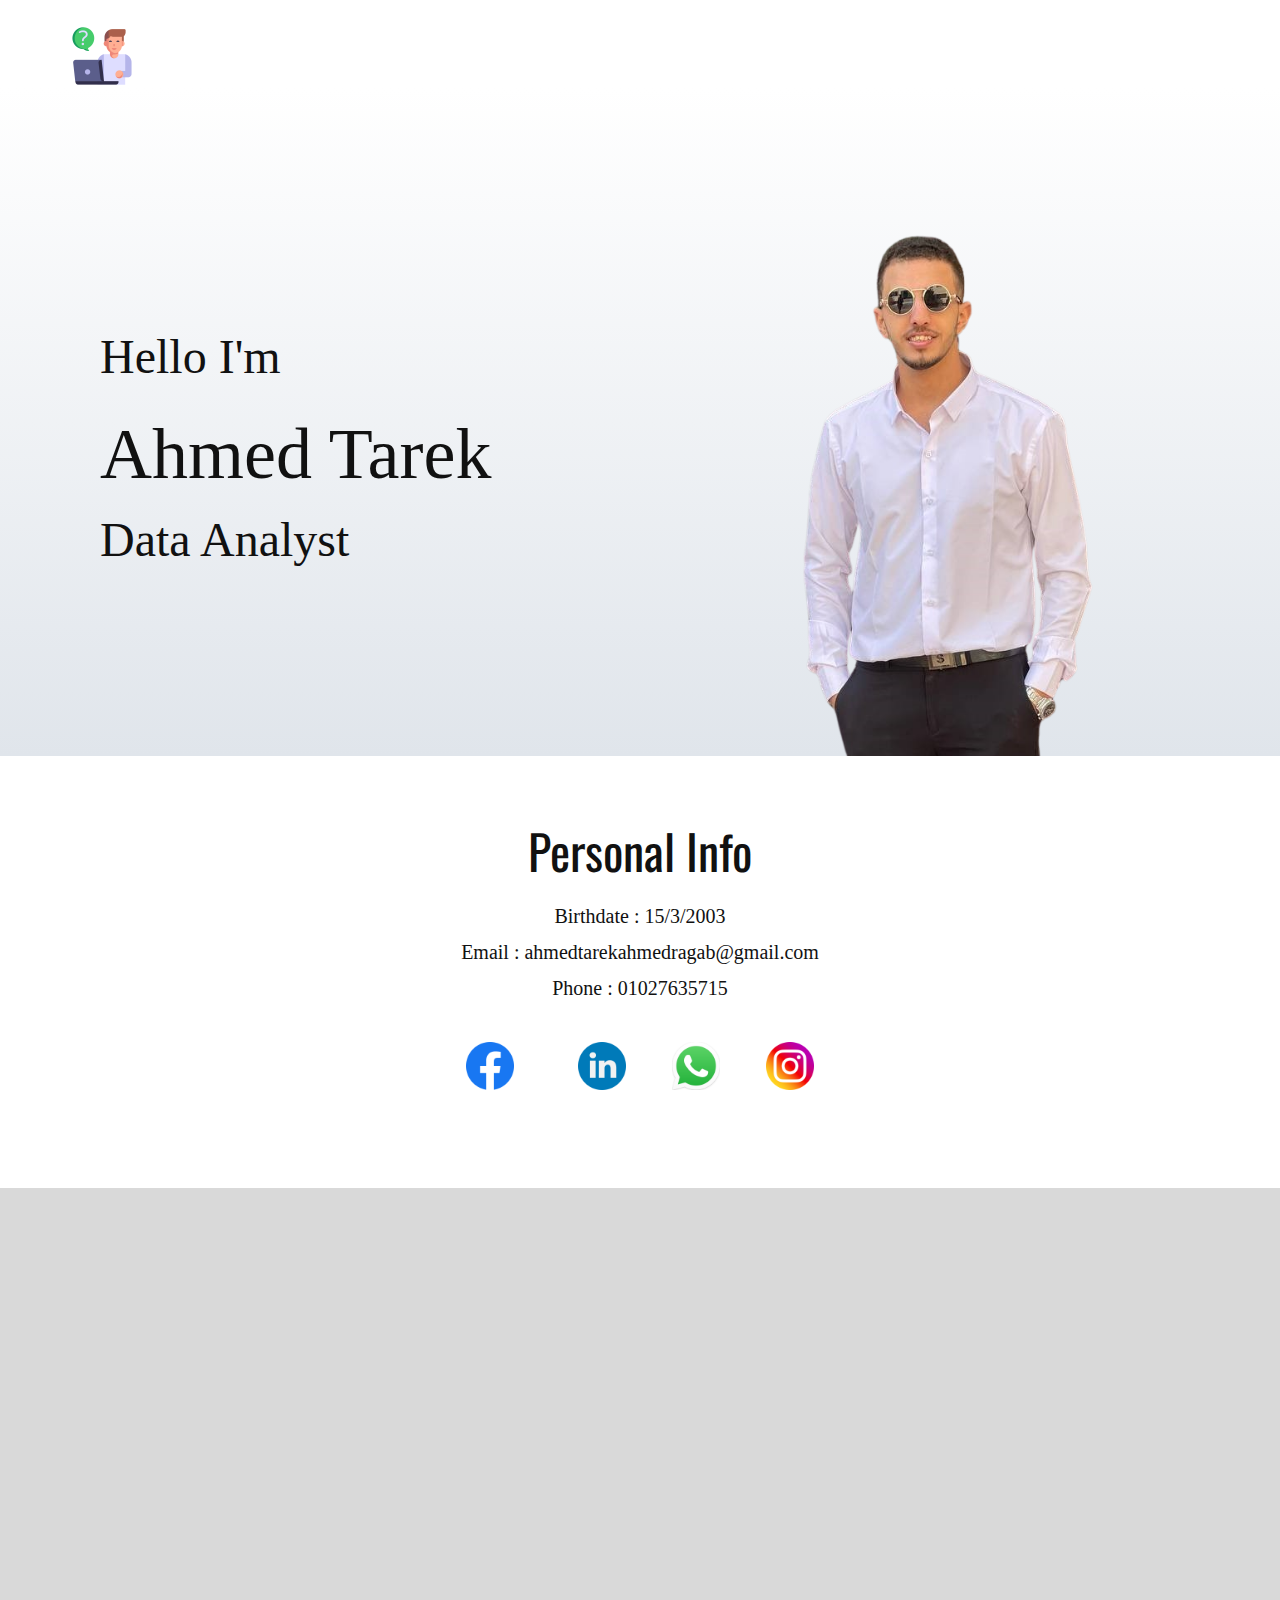
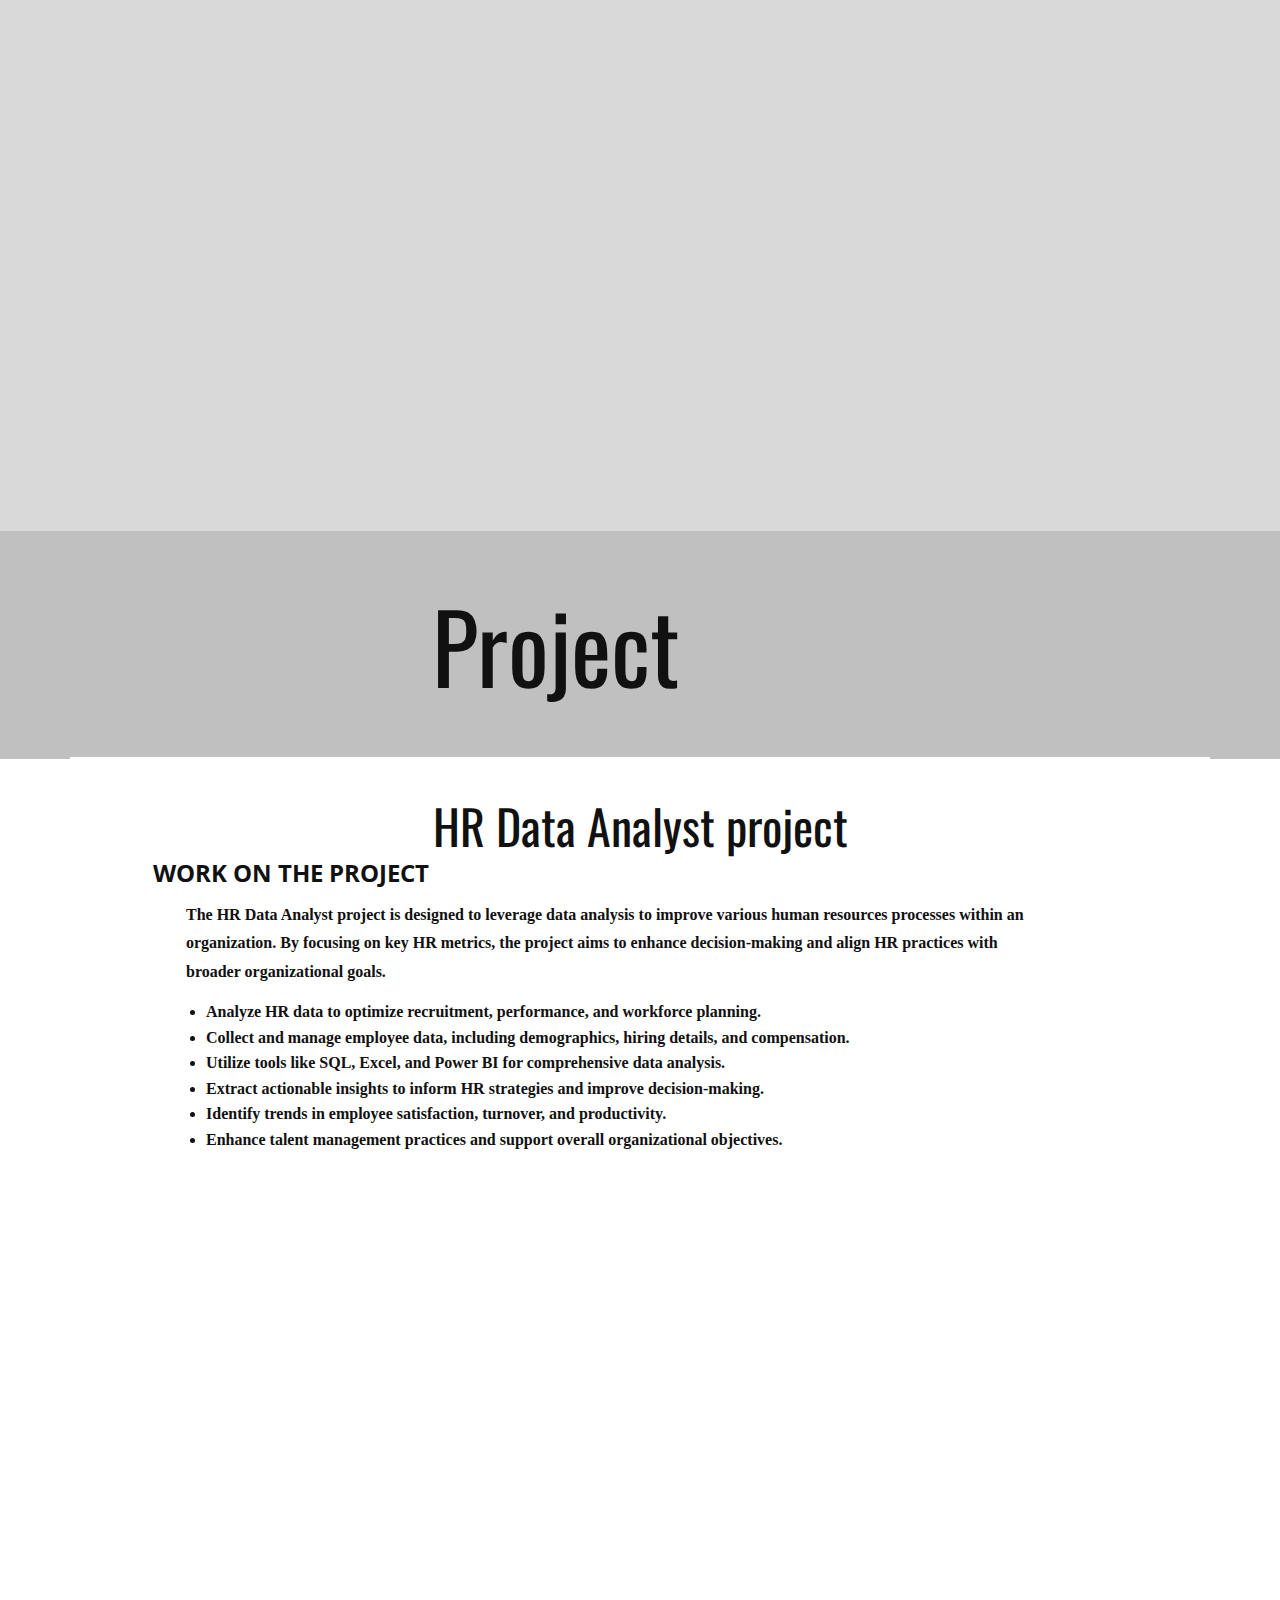
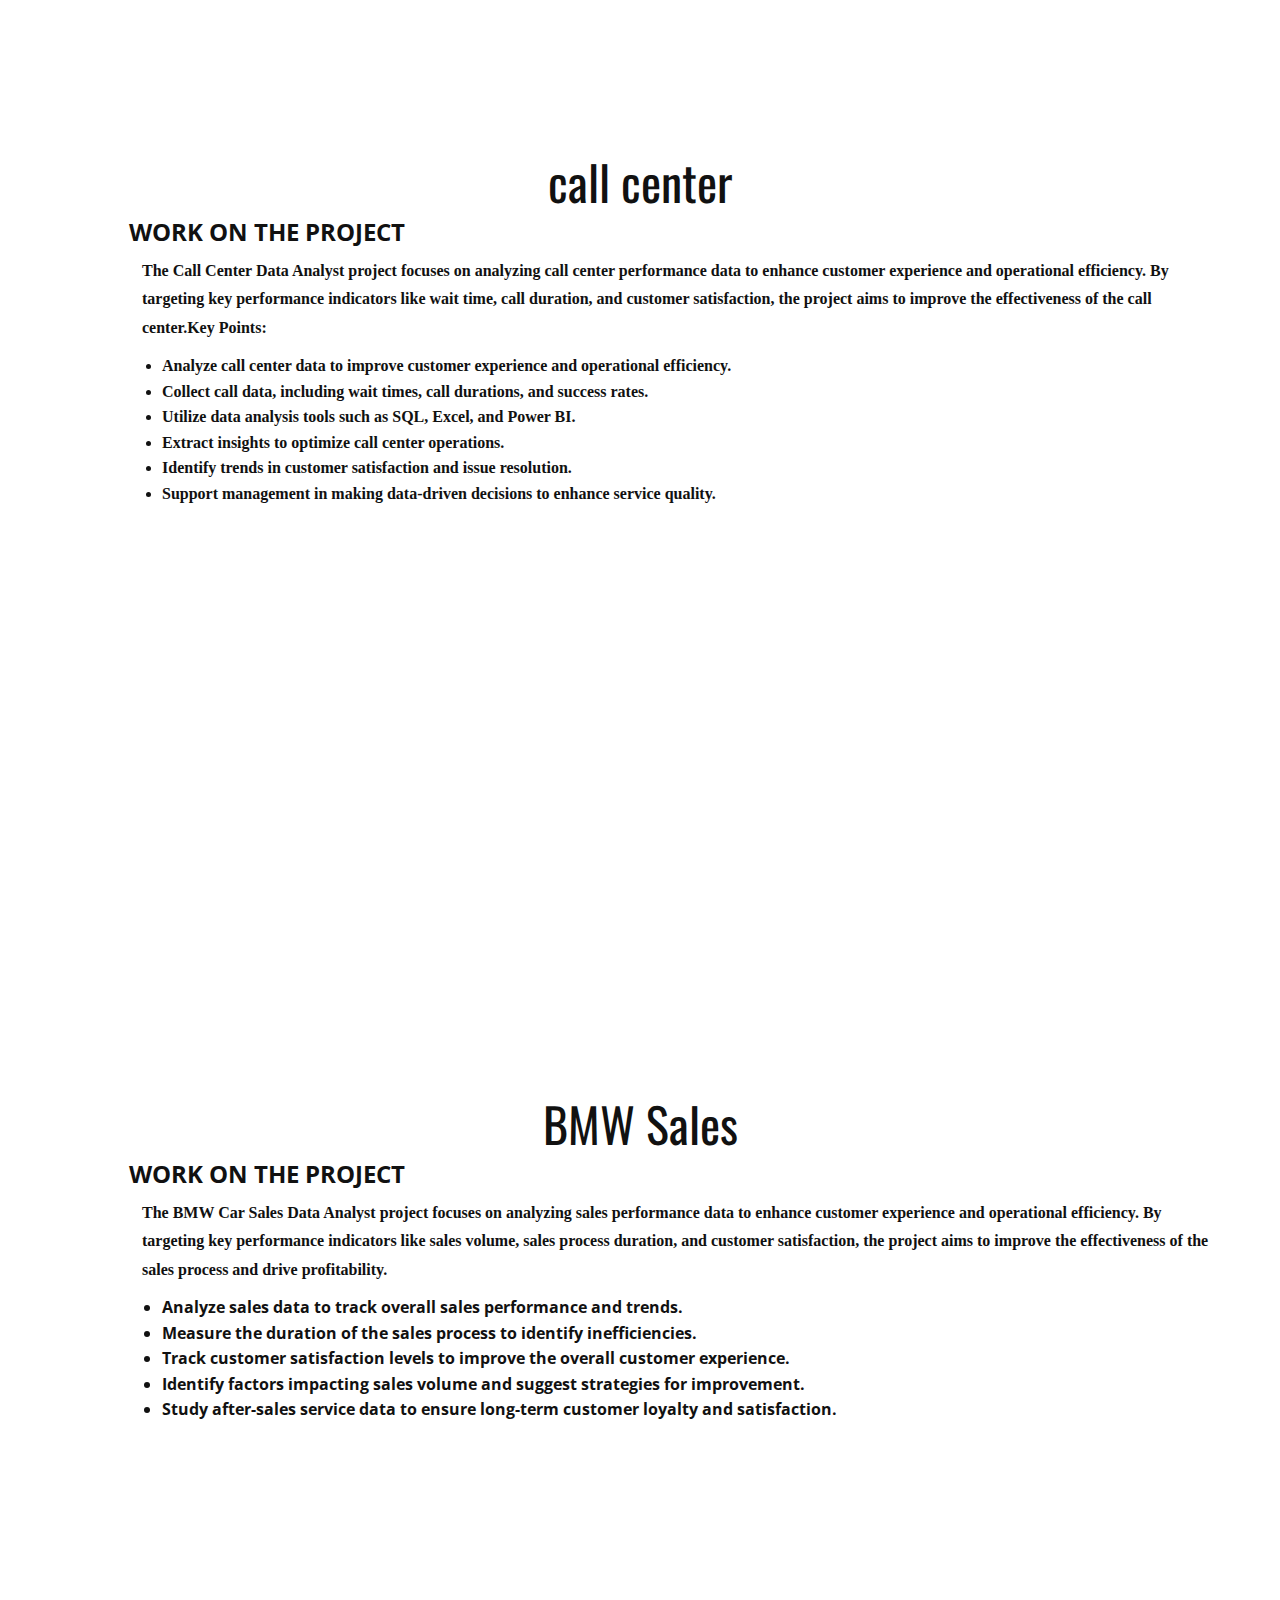
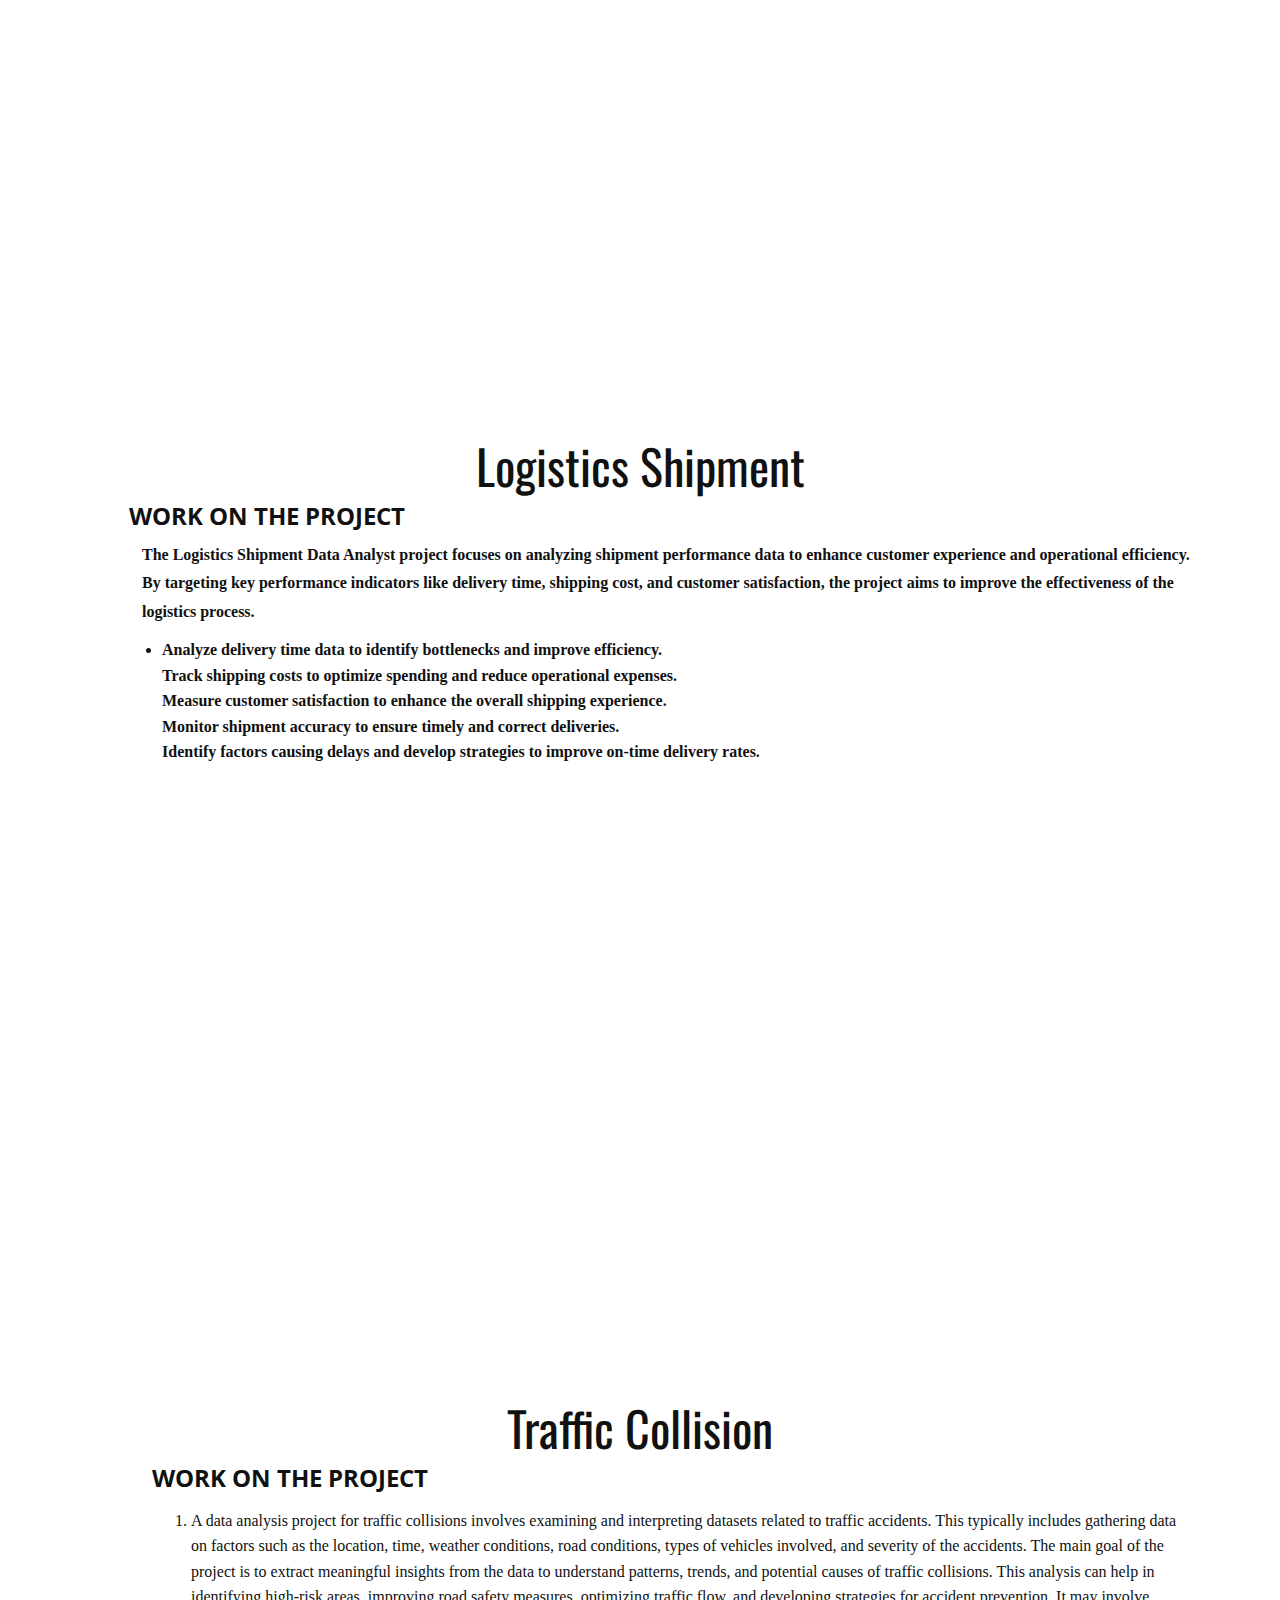
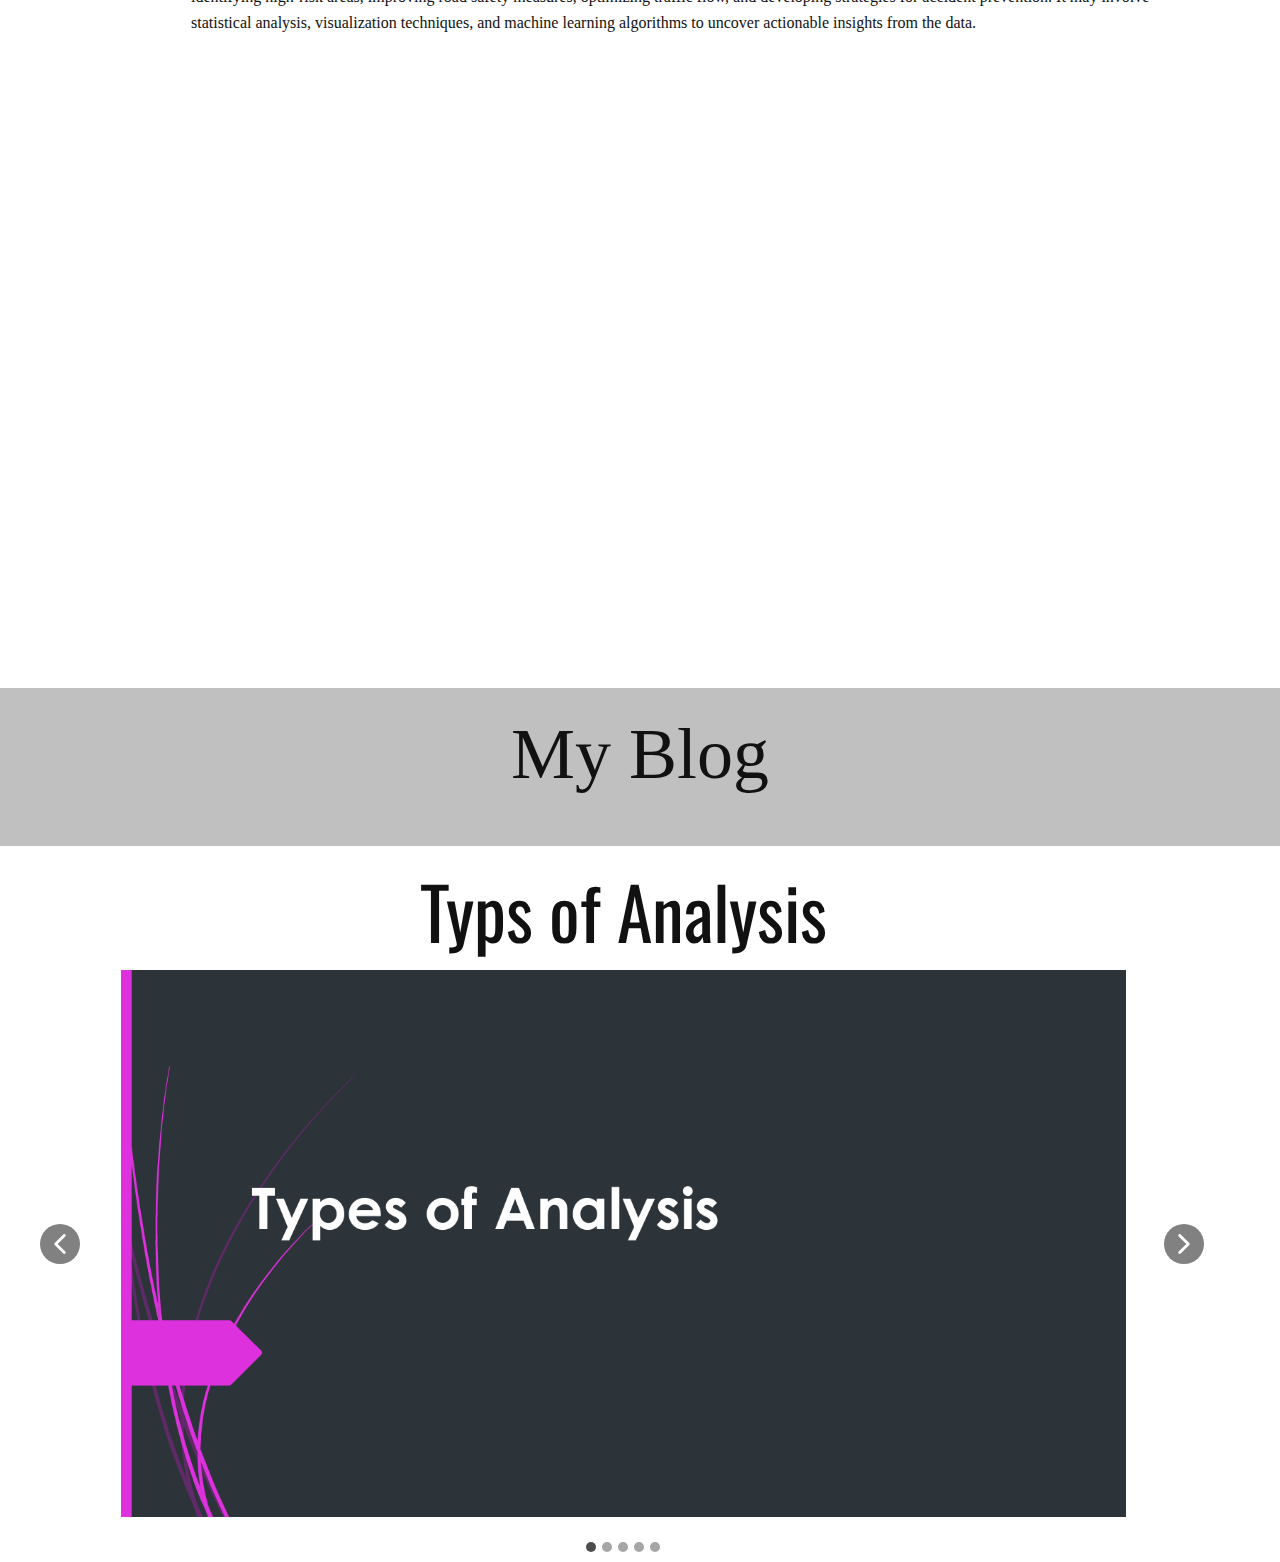
==== commit cbf54c44: "Add files via upload" ====
--- a/index.html
+++ b/index.html
@@ -75,7 +75,7 @@
                   <h2 class="u-text u-text-default u-text-1">Personal Info </h2>
                   <p class="u-custom-font u-font-georgia u-text u-text-2">Birthdate&nbsp;: 15/3/2003<br>Email&nbsp;: ahmedtarekahmedragab@gmail.com<br>Phone&nbsp;: 01027635715<br>
                     <br>
-                  </p><span class="u-file-icon u-icon u-icon-1" data-href="https://www.facebook.com/profile.php?id=100027569268704&amp;mibextid=ZbWKwL" data-target="_blank"><img src="images/facebook.png" alt=""></span><span class="u-file-icon u-icon u-icon-2" data-href="https://www.linkedin.com/in/ahmed-tarek-59181728b?utm_source=share&amp;utm_campaign=share_via&amp;utm_content=profile&amp;utm_medium=android_app"><img src="images/linkedin-10.png" alt=""></span><span class="u-file-icon u-icon u-icon-3" data-href="https://wa.me/+201027635715" data-target="_blank"><img src="images/whatsapp-11.png" alt=""></span><span class="u-file-icon u-icon u-icon-4" data-href="https://www.instagram.com/ahmedtarek1546?igsh=cDg1aGhvODhrNGJl"><img src="images/social.png" alt=""></span>
+                  </p><span class="u-file-icon u-icon u-icon-1" data-href="https://www.facebook.com/profile.php?id=100027569268704&amp;mibextid=ZbWKwL" data-target="_blank"><img src="images/facebook.png" alt=""></span><span class="u-file-icon u-icon u-icon-2" data-href="https://www.linkedin.com/in/ahmed-tarek-59181728b?utm_source=share&amp;utm_campaign=share_via&amp;utm_content=profile&amp;utm_medium=android_app"><img src="images/linkedin.png" alt=""></span><span class="u-file-icon u-icon u-icon-3" data-href="https://wa.me/+201027635715" data-target="_blank"><img src="images/whatsapp.png" alt=""></span><span class="u-file-icon u-icon u-icon-4" data-href="https://www.instagram.com/ahmedtarek1546?igsh=cDg1aGhvODhrNGJl"><img src="images/social.png" alt=""></span>
                 </div>
               </div>
             </div>
@@ -97,7 +97,7 @@
             </div>
             <div class="u-container-style u-list-item u-repeater-item u-shape-rectangle u-list-item-2" data-href="#" data-animation-direction="Up" data-animation-name="customAnimationIn" data-animation-duration="1500" data-animation-delay="250">
               <div class="u-container-layout u-similar-container u-valign-middle u-container-layout-2">
-                <h5 class="u-align-left u-custom-font u-font-georgia u-text u-text-4"><span class="u-file-icon u-icon u-icon-2" data-animation-name="" data-animation-duration="0" data-animation-delay="0" data-animation-direction=""><img src="images/query-14.png" alt=""></span>&nbsp;power Query
+                <h5 class="u-align-left u-custom-font u-font-georgia u-text u-text-4"><span class="u-file-icon u-icon u-icon-2" data-animation-name="" data-animation-duration="0" data-animation-delay="0" data-animation-direction=""><img src="images/query-12.png" alt=""></span>&nbsp;power Query
                 </h5>
               </div>
             </div>
@@ -229,7 +229,7 @@
             <div class="u-layout-row" style="">
               <div class="u-container-style u-layout-cell u-left-cell u-size-60 u-size-xs-60 u-white u-layout-cell-1" src="">
                 <div class="u-container-layout u-container-layout-1">
-                  <h2 class="u-align-center u-text u-text-default u-text-1">call center </h2>
+                  <h2 class="u-align-center u-text u-text-default u-text-1">Logistics Shipment </h2>
                   <h3 class="u-align-center u-text u-text-default u-text-2">Work on the project </h3>
                   <p class="u-align-left u-custom-font u-font-georgia u-text u-text-3">The Logistics Shipment Data Analyst project focuses on analyzing shipment performance data to enhance customer experience and operational efficiency. By targeting key performance indicators like delivery time, shipping cost, and customer satisfaction, the project aims to improve the effectiveness of the logistics process. </p>
                   <ul class="u-align-left u-custom-font u-font-georgia u-text u-text-4">
@@ -370,6 +370,7 @@
     
     
     
+    
    
   
 </body></html>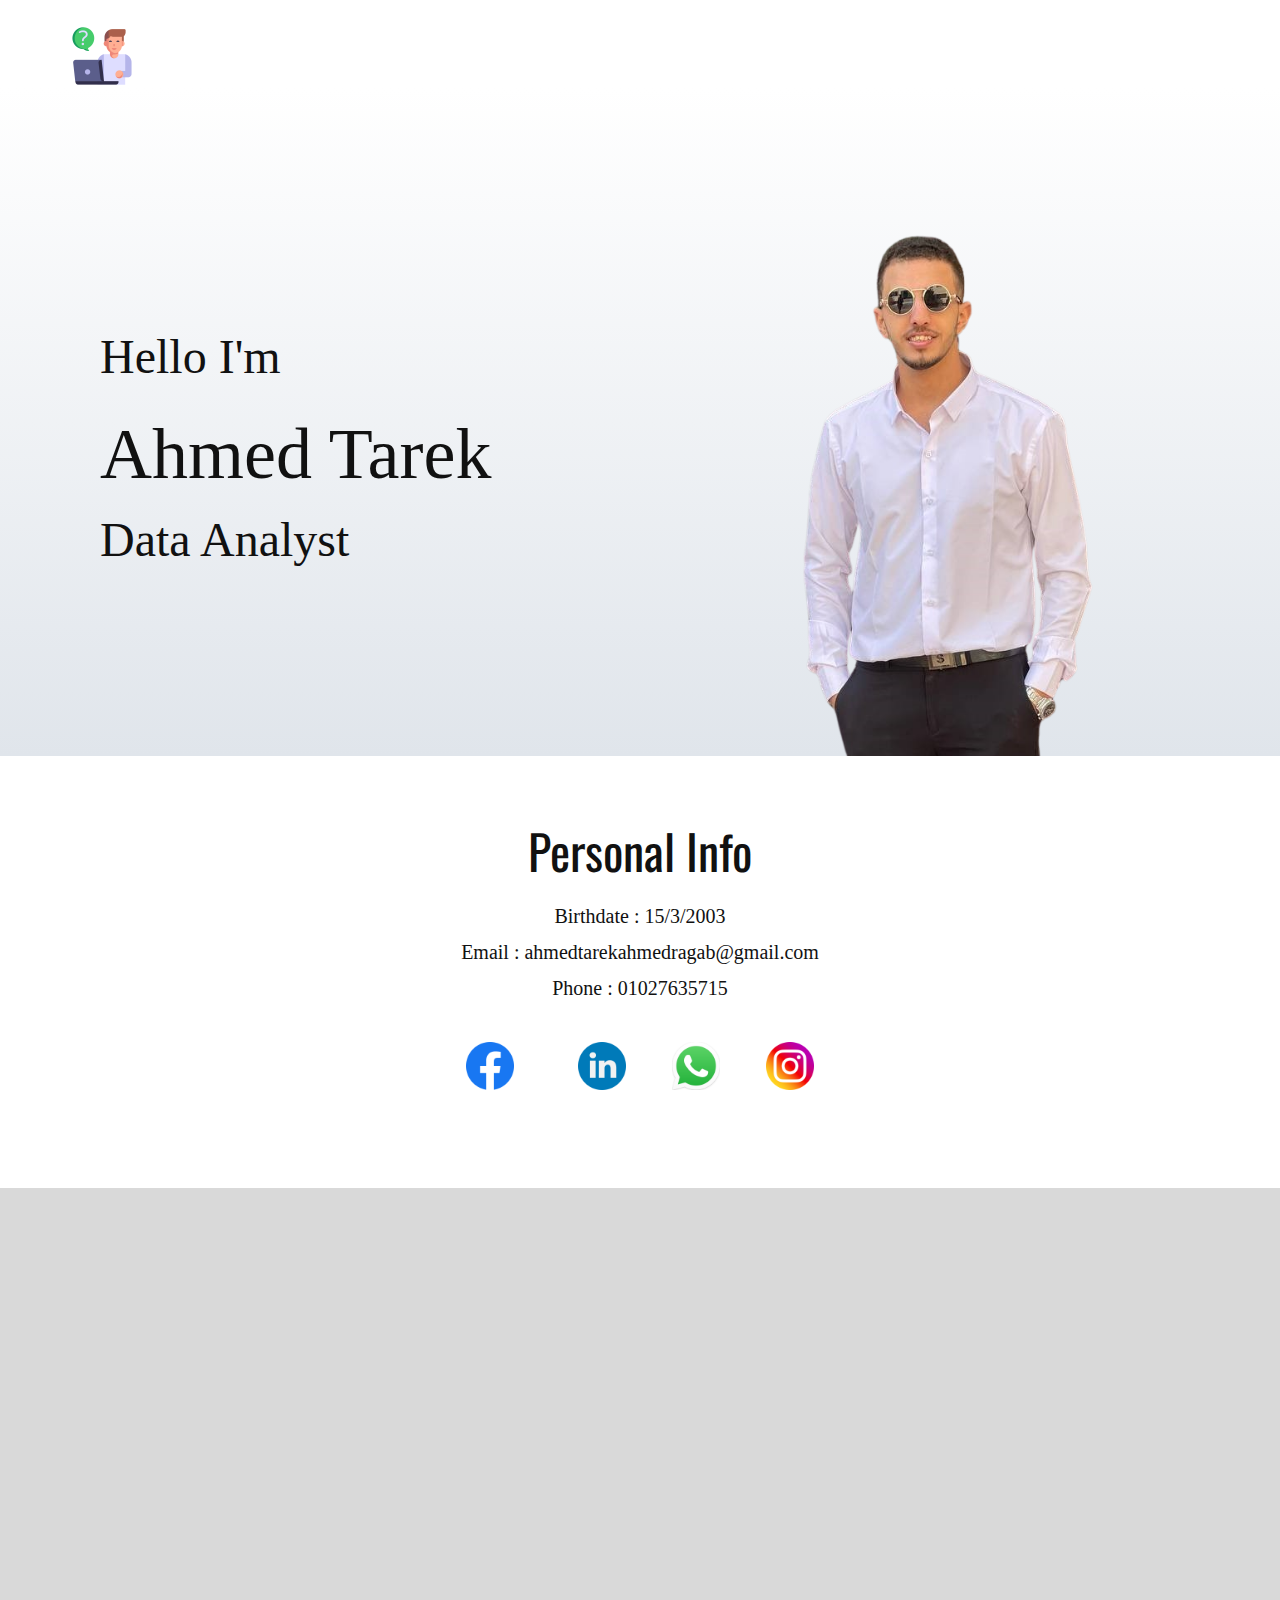
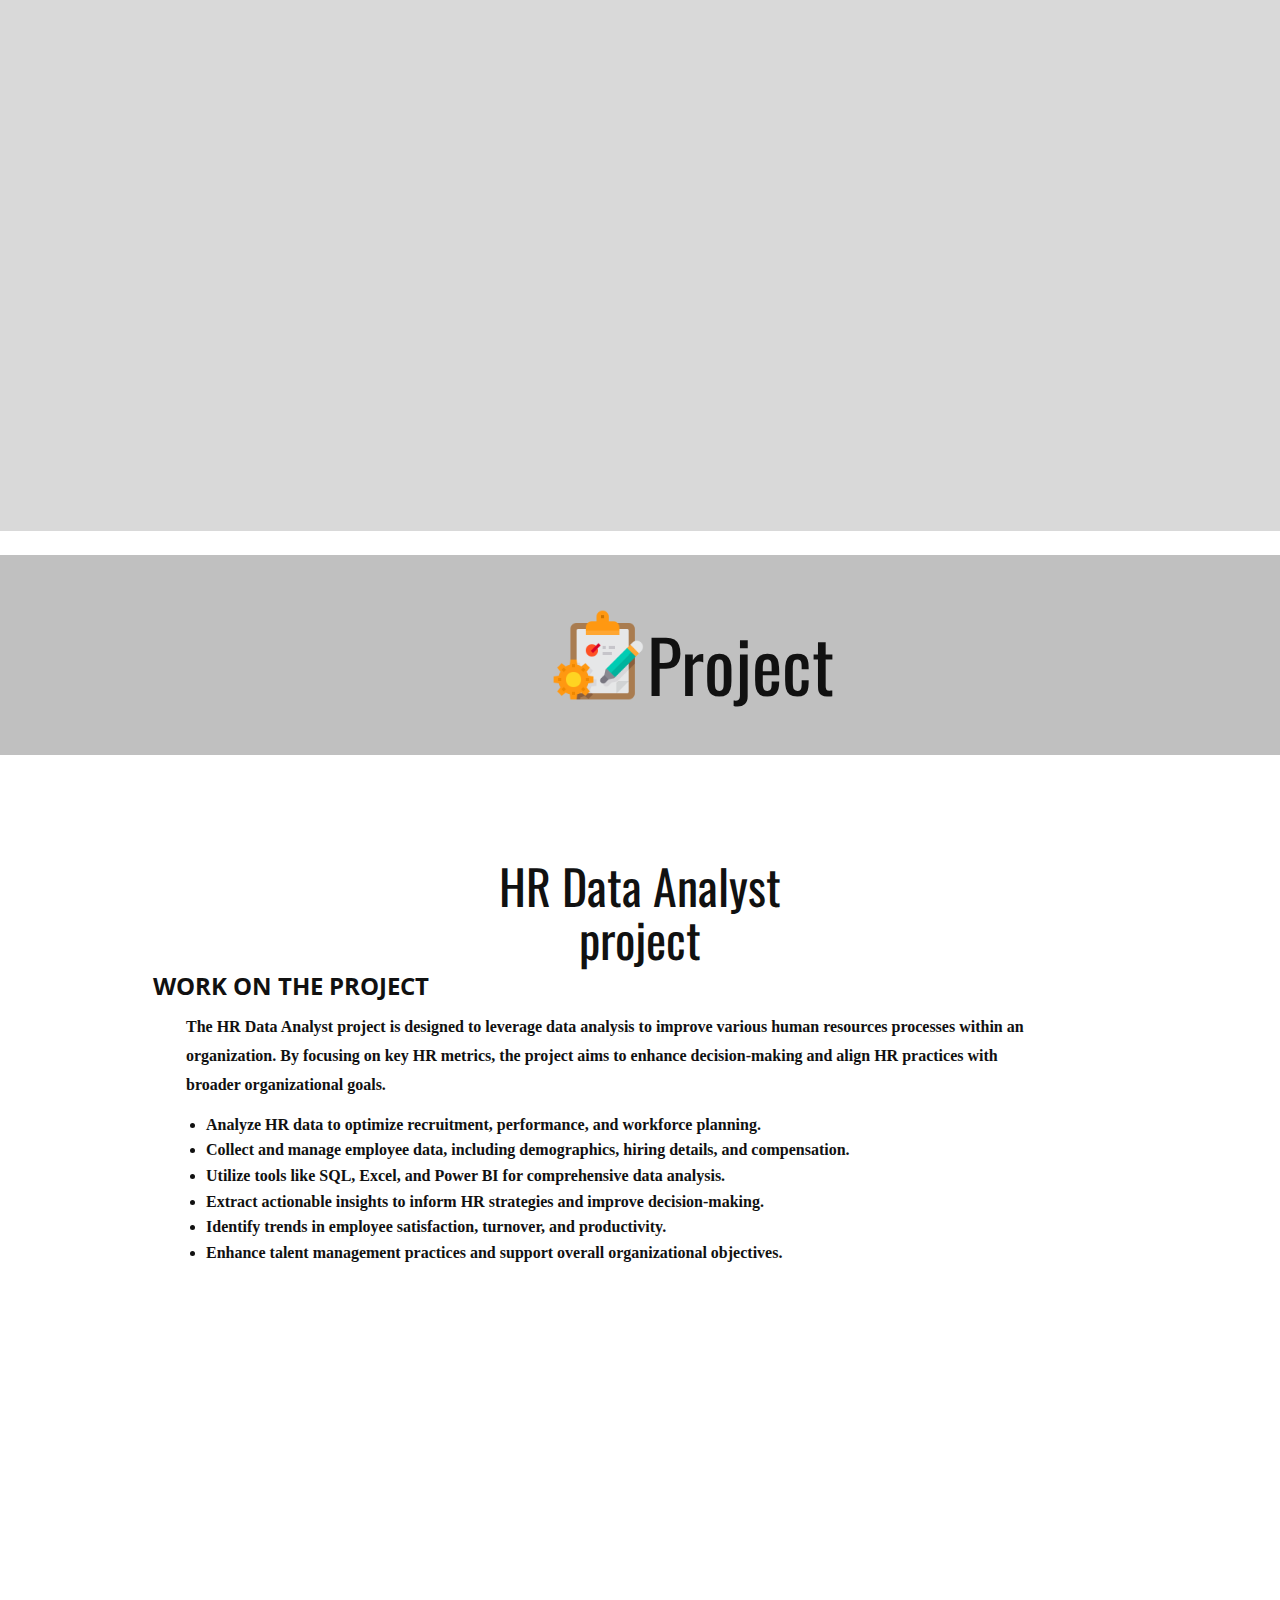
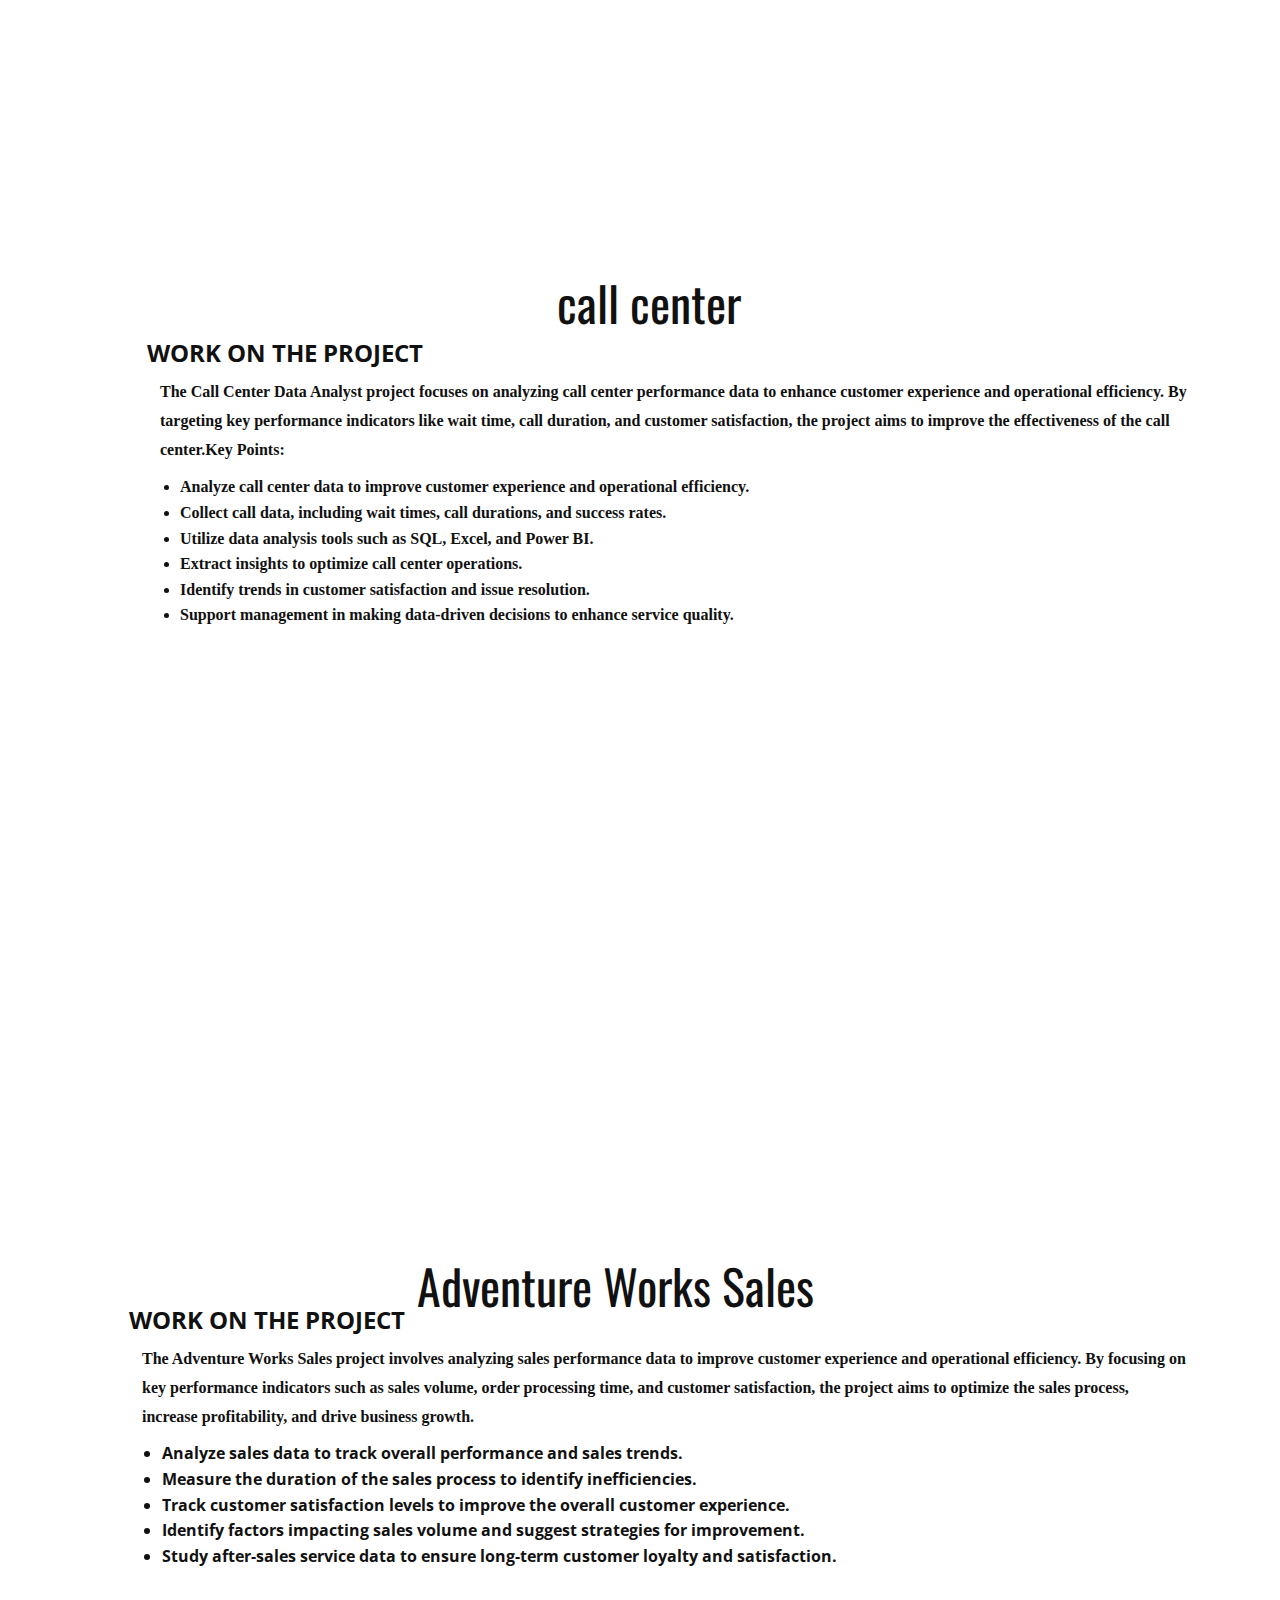
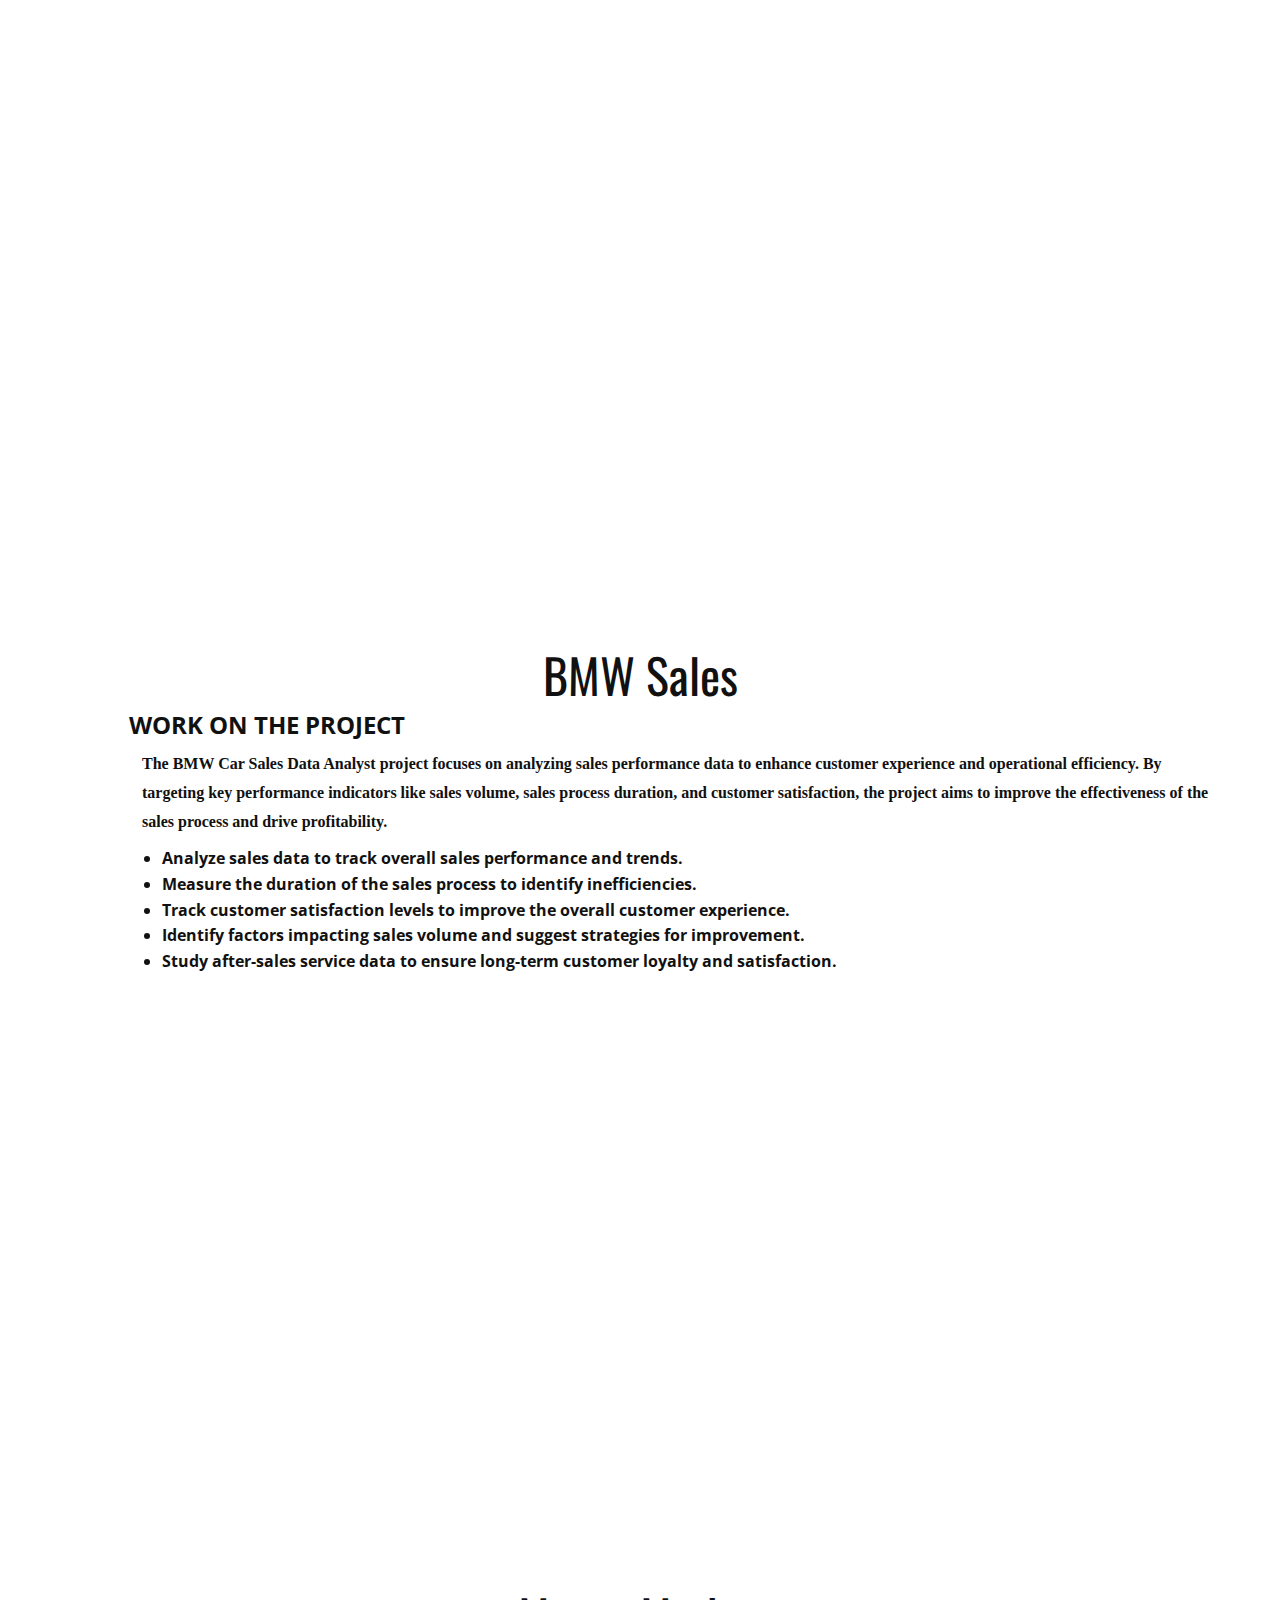
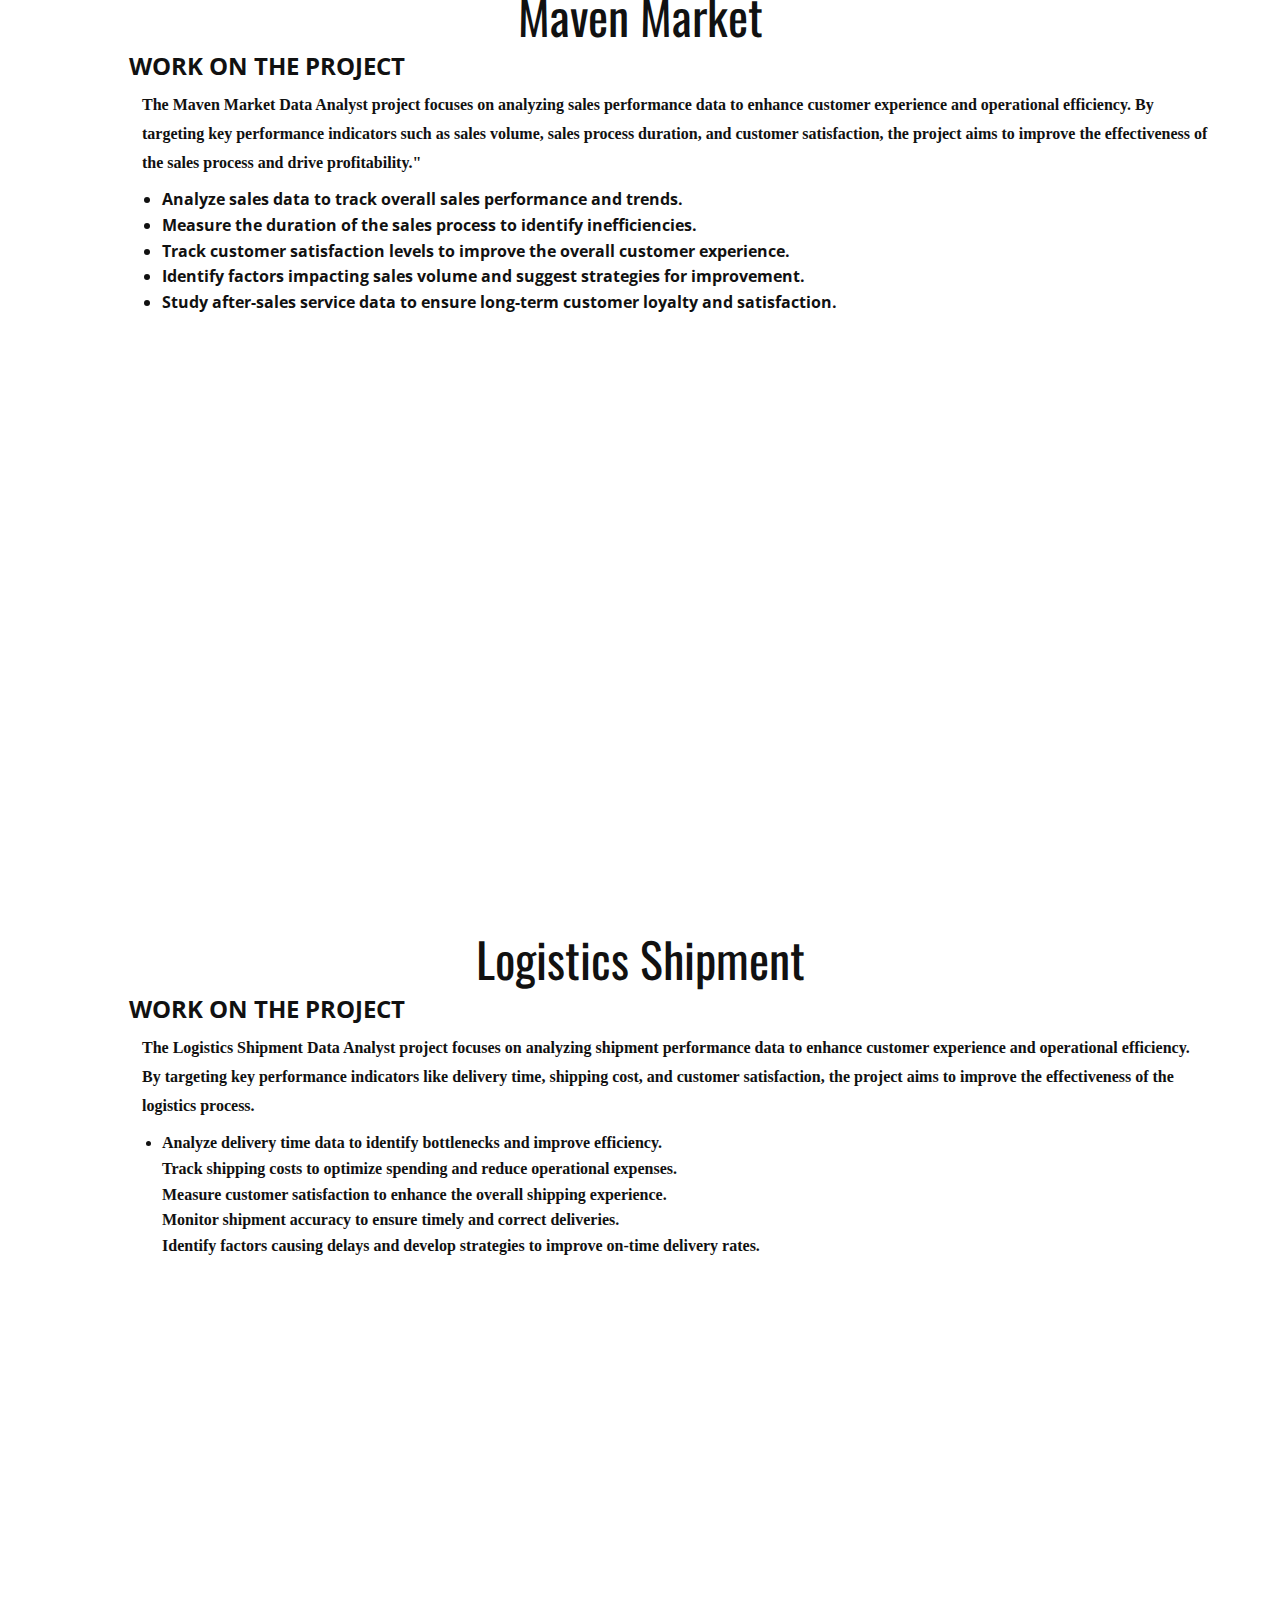
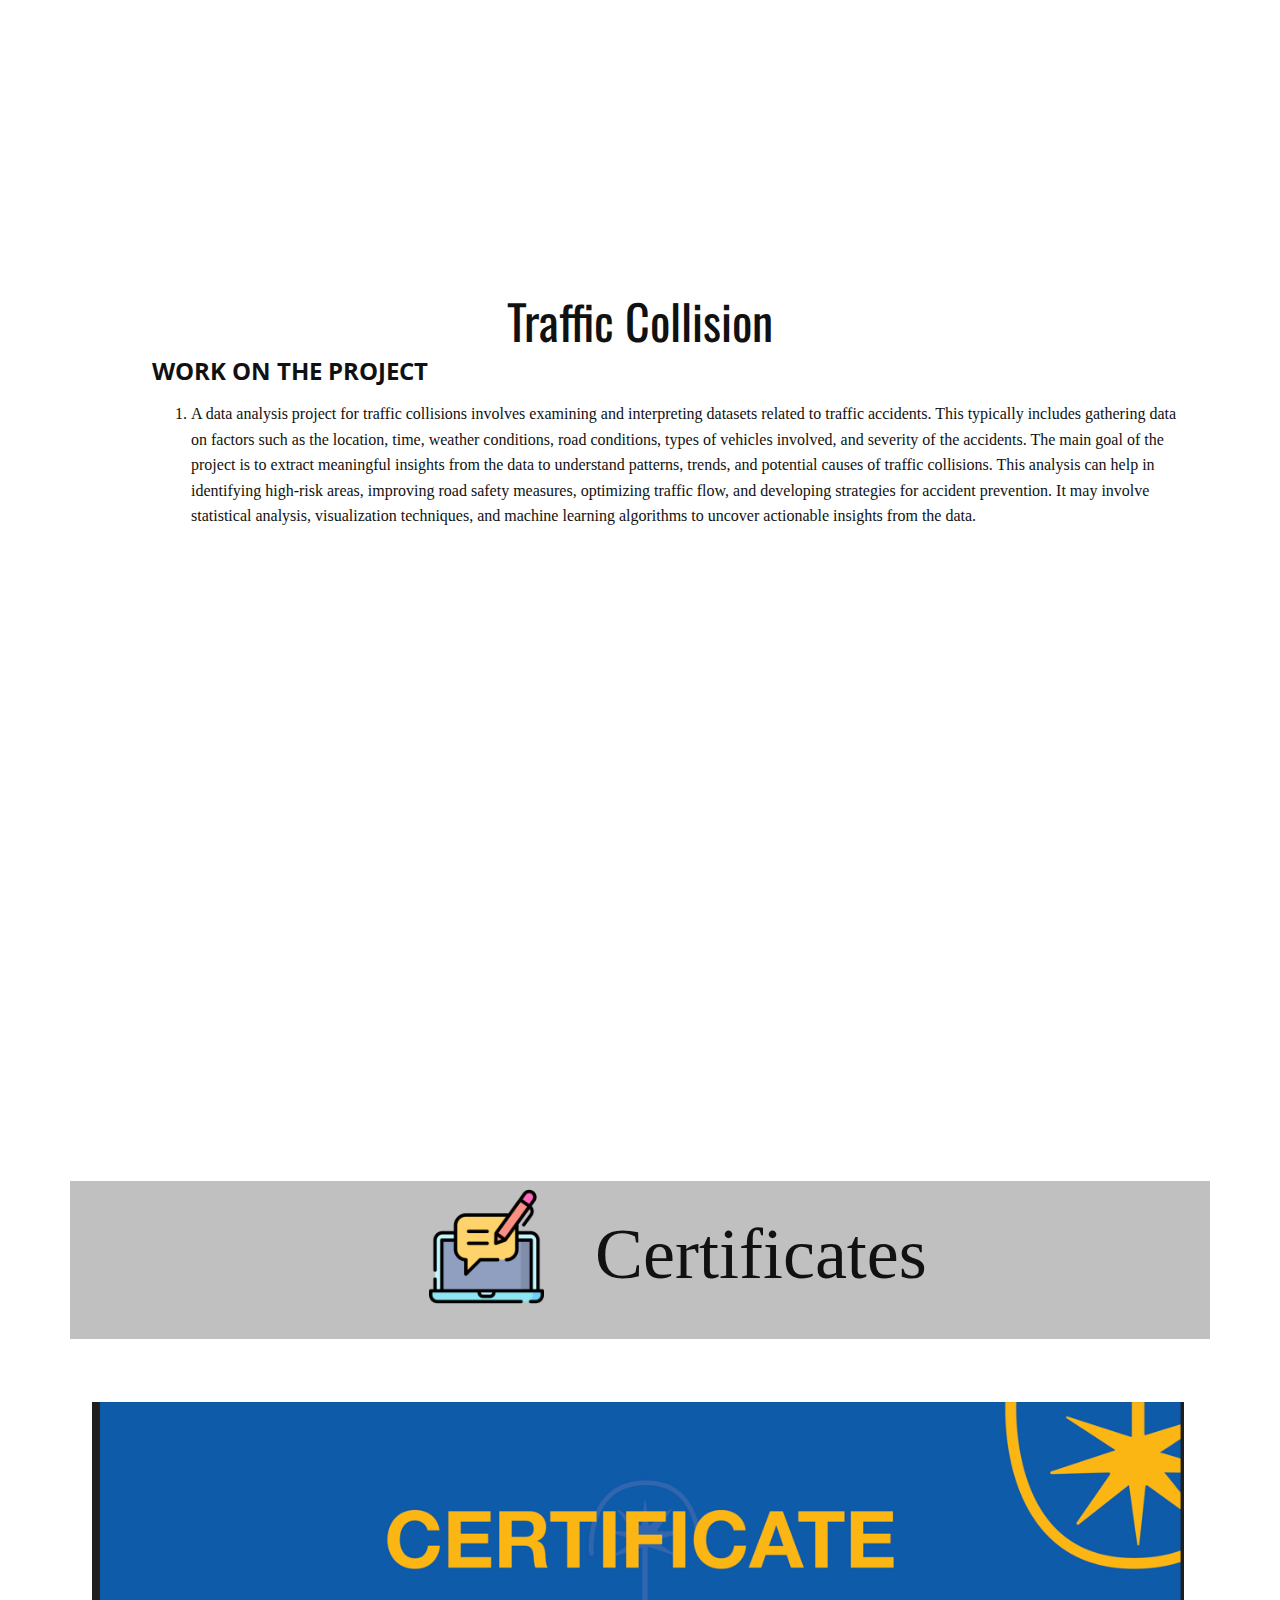
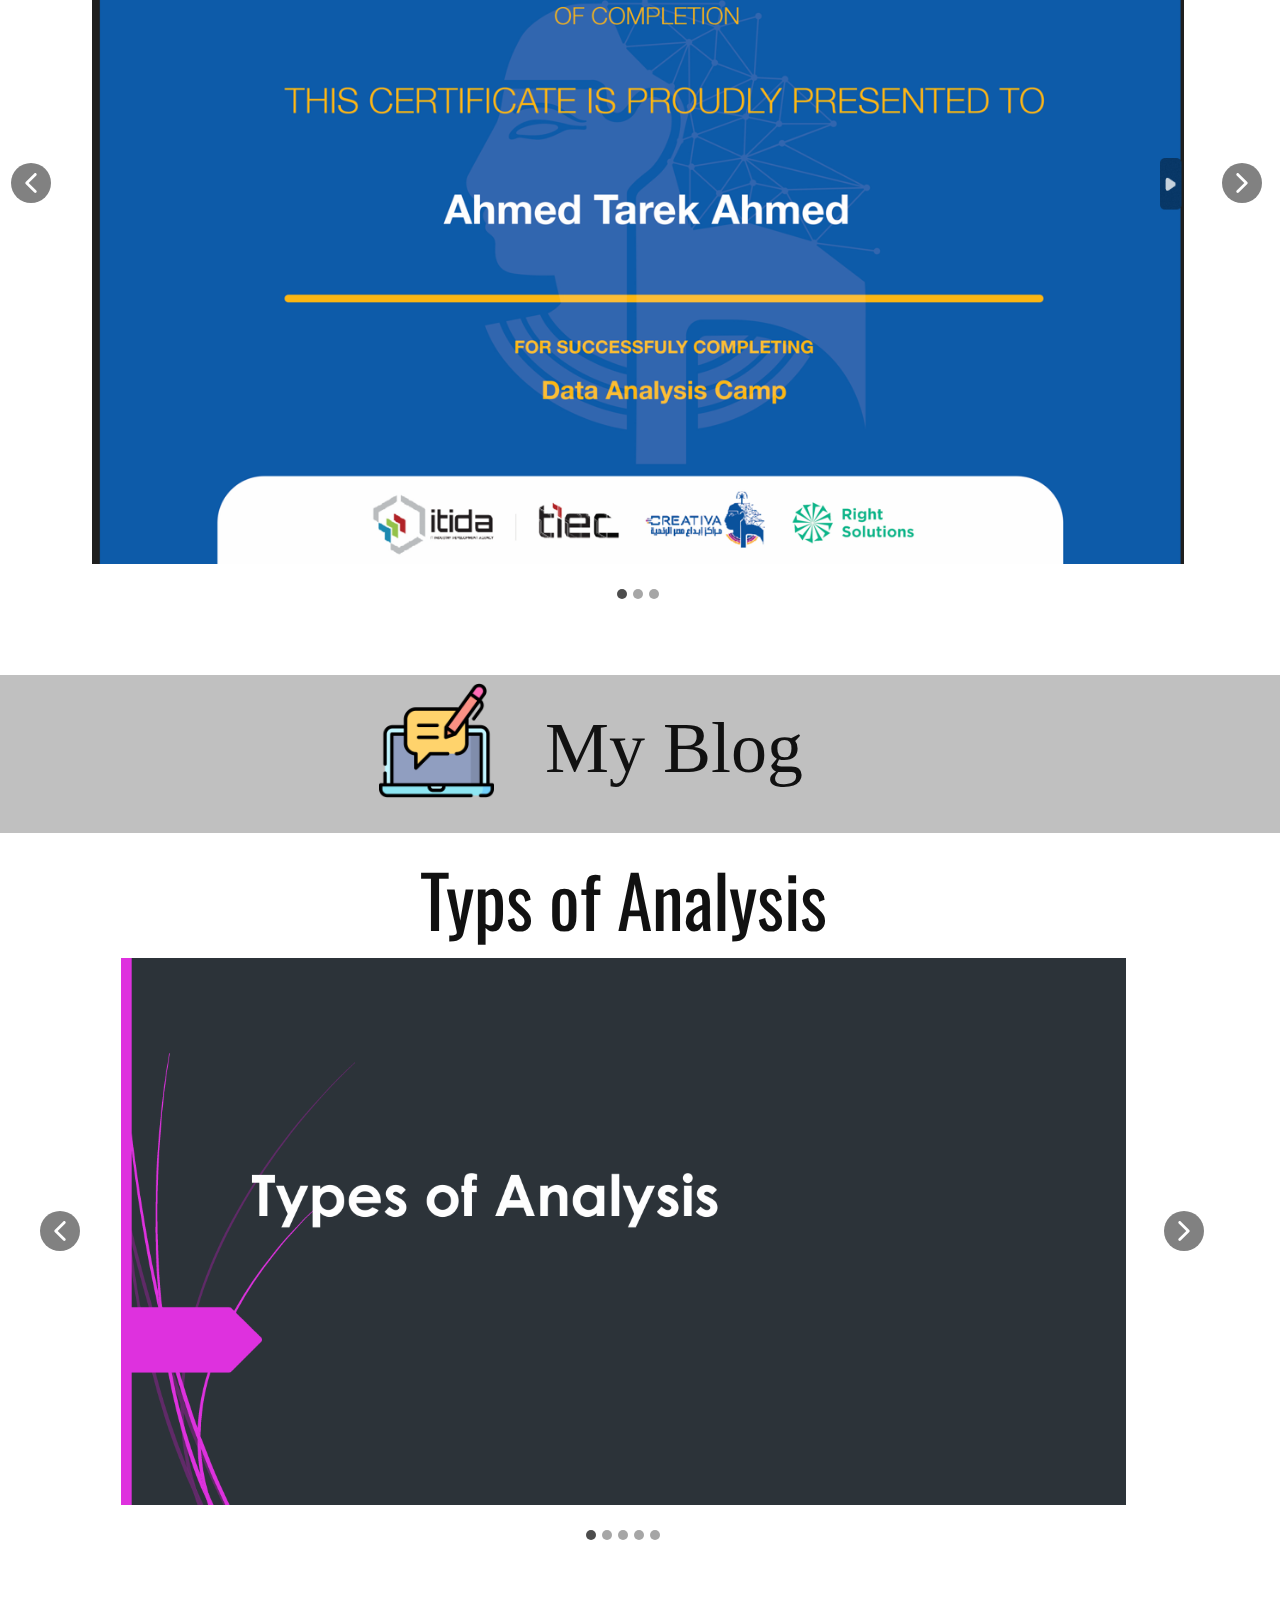
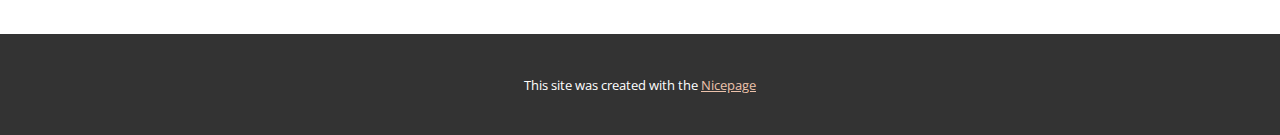
==== commit 9d83bf13: "Add files via upload" ====
--- a/index.html
+++ b/index.html
@@ -10,11 +10,14 @@
 <link rel="stylesheet" href="index.css" media="screen">
     <script class="u-script" type="text/javascript" src="jquery.js" defer=""></script>
     <script class="u-script" type="text/javascript" src="nicepage.js" defer=""></script>
-    <meta name="generator" content="Nicepage 6.16.5, nicepage.com">
+    <meta name="generator" content="Nicepage 6.18.4, nicepage.com">
     
     <link rel="icon" href="images/query.png">
     <link id="u-theme-google-font" rel="stylesheet" href="https://fonts.googleapis.com/css?family=Oswald:200,300,400,500,600,700|Open+Sans:300,300i,400,400i,500,500i,600,600i,700,700i,800,800i">
     <link id="u-page-google-font" rel="stylesheet" href="https://fonts.googleapis.com/css?family=Oswald:200,300,400,500,600,700|Open+Sans:300,300i,400,400i,500,500i,600,600i,700,700i,800,800i">
+    
+    
+    
     
     
     
@@ -97,7 +100,7 @@
             </div>
             <div class="u-container-style u-list-item u-repeater-item u-shape-rectangle u-list-item-2" data-href="#" data-animation-direction="Up" data-animation-name="customAnimationIn" data-animation-duration="1500" data-animation-delay="250">
               <div class="u-container-layout u-similar-container u-valign-middle u-container-layout-2">
-                <h5 class="u-align-left u-custom-font u-font-georgia u-text u-text-4"><span class="u-file-icon u-icon u-icon-2" data-animation-name="" data-animation-duration="0" data-animation-delay="0" data-animation-direction=""><img src="images/query-12.png" alt=""></span>&nbsp;power Query
+                <h5 class="u-align-left u-custom-font u-font-georgia u-text u-text-4"><span class="u-file-icon u-icon u-icon-2" data-animation-name="" data-animation-duration="0" data-animation-delay="0" data-animation-direction=""><img src="images/query.png" alt=""></span>&nbsp;power Query
                 </h5>
               </div>
             </div>
@@ -131,6 +134,12 @@
                 </h5>
               </div>
             </div>
+            <div class="u-container-align-left u-container-style u-list-item u-repeater-item u-shape-rectangle u-list-item-8" data-href="#" data-animation-direction="Up" data-animation-name="customAnimationIn" data-animation-duration="1500" data-animation-delay="750">
+              <div class="u-container-layout u-similar-container u-valign-middle u-container-layout-8">
+                <h5 class="u-align-left u-custom-font u-font-georgia u-text u-text-10"><span class="u-file-icon u-icon u-icon-8" data-animation-name="" data-animation-duration="0" data-animation-delay="0" data-animation-direction=""><img src="images/OIP__1_-removebg-preview1.png" alt=""></span>&nbsp;​Tableau
+                </h5>
+              </div>
+            </div>
           </div>
         </div>
       </div>
@@ -138,7 +147,8 @@
     <section class="u-clearfix u-section-4" id="carousel_c455">
       <div class="u-container-style u-expanded-width u-grey-25 u-group u-shape-rectangle u-group-1">
         <div class="u-container-layout u-valign-middle u-container-layout-1">
-          <h1 class="u-text u-text-default u-text-1">Project </h1>
+          <img class="u-image u-image-contain u-image-default u-preserve-proportions u-image-1" src="images/clipboard.png" alt="" data-image-width="512" data-image-height="512">
+          <h1 class="u-text u-text-default u-text-1">Project</h1>
         </div>
       </div>
       <div class="custom-expanded data-layout-selected u-align-left u-clearfix u-gutter-0 u-layout-wrap u-layout-wrap-1">
@@ -146,7 +156,7 @@
           <div class="u-layout-row" style="">
             <div class="u-container-style u-layout-cell u-left-cell u-size-60 u-size-xs-60 u-white u-layout-cell-1" src="">
               <div class="u-container-layout u-container-layout-2">
-                <h2 class="u-align-center u-text u-text-default u-text-2">HR Data Analyst project </h2>
+                <h2 class="u-align-center u-text u-text-2">HR Data Analyst project </h2>
                 <h3 class="u-align-center u-text u-text-default u-text-3">Work on the project </h3>
                 <p class="u-align-left u-custom-font u-font-georgia u-text u-text-4">The HR Data Analyst project is designed to leverage data analysis to improve various human resources processes within an organization. By focusing on key HR metrics, the project aims to enhance decision-making and align HR practices with broader organizational goals.<br>
                 </p>
@@ -168,13 +178,13 @@
       </div>
     </section>
     <section class="u-clearfix u-section-5" id="carousel_a5a0">
-      <div class="u-clearfix u-sheet u-sheet-1">
-        <div class="data-layout-selected u-clearfix u-expanded-width u-gutter-0 u-layout-wrap u-layout-wrap-1">
-          <div class="u-layout" style="">
-            <div class="u-layout-row" style="">
-              <div class="u-container-style u-layout-cell u-left-cell u-size-60 u-size-xs-60 u-white u-layout-cell-1" src="">
-                <div class="u-container-layout u-container-layout-1">
-                  <h2 class="u-align-center u-text u-text-default u-text-1">call center </h2>
+      <div class="u-clearfix u-sheet u-valign-middle u-sheet-1">
+        <div class="custom-expanded data-layout-selected u-clearfix u-gutter-0 u-layout-wrap u-layout-wrap-1">
+          <div class="u-layout" style="">
+            <div class="u-layout-row" style="">
+              <div class="u-container-style u-layout-cell u-left-cell u-size-60 u-size-xs-60 u-white u-layout-cell-1" src="">
+                <div class="u-container-layout u-container-layout-1">
+                  <h2 class="u-align-center u-text u-text-1">call center </h2>
                   <h3 class="u-align-center u-text u-text-default u-text-2">Work on the project </h3>
                   <p class="u-align-left u-custom-font u-font-georgia u-text u-text-3">The Call Center Data Analyst project focuses on analyzing call center performance data to enhance customer experience and operational efficiency. By targeting key performance indicators like wait time, call duration, and customer satisfaction, the project aims to improve the effectiveness of the call center.Key Points: </p>
                   <ul class="u-align-left u-custom-font u-font-georgia u-text u-text-4">
@@ -197,6 +207,33 @@
     </section>
     <section class="u-clearfix u-section-6" id="sec-9806">
       <div class="u-clearfix u-sheet u-sheet-1">
+        <div class="custom-expanded data-layout-selected u-clearfix u-gutter-0 u-layout-wrap u-layout-wrap-1">
+          <div class="u-layout" style="">
+            <div class="u-layout-row" style="">
+              <div class="u-container-style u-layout-cell u-left-cell u-size-60 u-size-xs-60 u-white u-layout-cell-1" src="">
+                <div class="u-container-layout u-container-layout-1">
+                  <h2 class="u-align-center u-text u-text-default u-text-1">Adventure Works Sales </h2>
+                  <h3 class="u-align-center u-text u-text-default u-text-2">Work on the project </h3>
+                  <p class="u-align-left u-custom-font u-font-georgia u-text u-text-3">The Adventure Works Sales project involves analyzing sales performance data to improve customer experience and operational efficiency. By focusing on key performance indicators such as sales volume, order processing time, and customer satisfaction, the project aims to optimize the sales process, increase profitability, and drive business growth. </p>
+                  <ul class="u-align-left u-text u-text-4">
+                    <li>Analyze sales data to track overall performance and sales trends.</li>
+                    <li>Measure the duration of the sales process to identify inefficiencies.</li>
+                    <li>Track customer satisfaction levels to improve the overall customer experience.</li>
+                    <li>Identify factors impacting sales volume and suggest strategies for improvement.</li>
+                    <li>Study after-sales service data to ensure long-term customer loyalty and satisfaction.</li>
+                  </ul>
+                  <div class="custom-expanded u-clearfix u-custom-html u-custom-html-1">
+                    <iframe title="Project" center"="" width="850" height="550" src="https://app.powerbi.com/view?r=eyJrIjoiOTZkNGFiYmMtNGZmMC00MjQxLTg5MmUtZDAwNTY1Y2UwNWJmIiwidCI6IjhmY2Y0Y2Q5LTJmZTQtNDU3MS04NDMxLWIxN2MzZjI5ZWZiMyJ9" frameborder="0" allowfullscreen="true"></iframe>
+                  </div>
+                </div>
+              </div>
+            </div>
+          </div>
+        </div>
+      </div>
+    </section>
+    <section class="u-clearfix u-section-7" id="carousel_a183">
+      <div class="u-clearfix u-sheet u-sheet-1">
         <div class="data-layout-selected u-clearfix u-expanded-width u-gutter-0 u-layout-wrap u-layout-wrap-1">
           <div class="u-layout" style="">
             <div class="u-layout-row" style="">
@@ -222,7 +259,34 @@
         </div>
       </div>
     </section>
-    <section class="u-clearfix u-section-7" id="sec-047b">
+    <section class="u-clearfix u-section-8" id="carousel_0665">
+      <div class="u-clearfix u-sheet u-sheet-1">
+        <div class="data-layout-selected u-clearfix u-expanded-width u-gutter-0 u-layout-wrap u-layout-wrap-1">
+          <div class="u-layout" style="">
+            <div class="u-layout-row" style="">
+              <div class="u-container-style u-layout-cell u-left-cell u-size-60 u-size-xs-60 u-white u-layout-cell-1" src="">
+                <div class="u-container-layout u-container-layout-1">
+                  <h2 class="u-align-center u-text u-text-default u-text-1"> Maven Market </h2>
+                  <h3 class="u-align-center u-text u-text-default u-text-2">Work on the project </h3>
+                  <p class="u-align-left u-custom-font u-font-georgia u-text u-text-3">The Maven Market Data Analyst project focuses on analyzing sales performance data to enhance customer experience and operational efficiency. By targeting key performance indicators such as sales volume, sales process duration, and customer satisfaction, the project aims to improve the effectiveness of the sales process and drive profitability." </p>
+                  <ul class="u-align-left u-text u-text-4">
+                    <li>Analyze sales data to track overall sales performance and trends.</li>
+                    <li>Measure the duration of the sales process to identify inefficiencies.</li>
+                    <li>Track customer satisfaction levels to improve the overall customer experience.</li>
+                    <li>Identify factors impacting sales volume and suggest strategies for improvement.</li>
+                    <li>Study after-sales service data to ensure long-term customer loyalty and satisfaction.</li>
+                  </ul>
+                  <div class="custom-expanded u-clearfix u-custom-html u-custom-html-1">
+                    <iframe title="Maven Market" width="850" height="550" <iframe="" src="https://app.powerbi.com/view?r=eyJrIjoiYjI0OTBkMjAtOGUxYS00N2I2LThmMWItNDYwNTJlMTZiMGQ5IiwidCI6IjhmY2Y0Y2Q5LTJmZTQtNDU3MS04NDMxLWIxN2MzZjI5ZWZiMyJ9" frameborder="0" allowfullscreen="true"></iframe>
+                  </div>
+                </div>
+              </div>
+            </div>
+          </div>
+        </div>
+      </div>
+    </section>
+    <section class="u-clearfix u-section-9" id="sec-047b">
       <div class="u-clearfix u-sheet u-sheet-1">
         <div class="data-layout-selected u-clearfix u-expanded-width u-gutter-0 u-layout-wrap u-layout-wrap-1">
           <div class="u-layout" style="">
@@ -246,7 +310,7 @@
         </div>
       </div>
     </section>
-    <section class="u-clearfix u-section-8" id="carousel_875f">
+    <section class="u-clearfix u-section-10" id="carousel_875f">
       <div class="u-clearfix u-sheet u-valign-middle u-sheet-1">
         <div class="data-layout-selected u-clearfix u-expanded-width u-gutter-0 u-layout-wrap u-layout-wrap-1">
           <div class="u-layout" style="">
@@ -269,22 +333,101 @@
         </div>
       </div>
     </section>
-    <section class="u-clearfix u-section-9" id="carousel_cc7b">
+    <section class="u-clearfix u-section-11" id="carousel_cc7b">
+      <div class="u-clearfix u-sheet u-sheet-1">
+        <div class="u-expanded-width u-grey-25 u-shape u-shape-rectangle u-shape-1"></div>
+        <h1 class="u-custom-font u-font-georgia u-text u-text-default u-text-1">Certificates </h1>
+        <img class="u-image u-image-contain u-image-default u-preserve-proportions u-image-1" src="images/blogging.png" alt="" data-image-width="512" data-image-height="512">
+        <div class="custom-expanded data-layout-selected u-clearfix u-gutter-0 u-layout-wrap u-layout-wrap-1">
+          <div class="u-layout" style="">
+            <div class="u-layout-row" style="">
+              <div class="u-container-style u-layout-cell u-left-cell u-size-60 u-size-xs-60 u-white u-layout-cell-1" src="">
+                <div class="u-container-layout u-container-layout-1">
+                  <div class="custom-expanded u-carousel u-gallery u-gallery-slider u-layout-carousel u-lightbox u-no-transition u-show-text-on-hover u-gallery-1" id="carousel-9782" data-interval="5000" data-u-ride="carousel">
+                    <ol class="u-absolute-hcenter u-carousel-indicators u-carousel-indicators-1">
+                      <li data-u-target="#carousel-9782" data-u-slide-to="0" class="u-active u-grey-70 u-shape-circle" style="width: 10px; height: 10px;"></li>
+                      <li data-u-target="#carousel-9782" data-u-slide-to="1" class="u-grey-70 u-shape-circle" style="width: 10px; height: 10px;"></li>
+                      <li data-u-target="#carousel-9782" data-u-slide-to="2" class="u-grey-70 u-shape-circle" style="width: 10px; height: 10px;"></li>
+                    </ol>
+                    <div class="u-carousel-inner u-gallery-inner" role="listbox">
+                      <div class="u-active u-carousel-item u-effect-fade u-gallery-item u-carousel-item-1" data-image-width="1418" data-image-height="802">
+                        <div class="u-back-slide">
+                          <img class="u-back-image u-expanded" src="images/Screenshot2024-09-28110524.png">
+                        </div>
+                        <div class="u-align-center u-over-slide u-shading u-valign-bottom u-over-slide-1"></div>
+                        <style data-mode="XL"></style>
+                        <style data-mode="LG" data-visited="true"></style>
+                        <style data-mode="MD"></style>
+                        <style data-mode="SM" data-visited="true"></style>
+                        <style data-mode="XS"></style>
+                      </div>
+                      <div class="u-carousel-item u-effect-fade u-gallery-item u-carousel-item-2">
+                        <div class="u-back-slide">
+                          <img class="u-back-image u-expanded" src="images/Screenshot2024-08-26231144.png">
+                        </div>
+                        <div class="u-align-center u-over-slide u-shading u-valign-bottom u-over-slide-2"></div>
+                      </div>
+                      <div class="u-carousel-item u-effect-fade u-gallery-item u-carousel-item-3" data-image-width="1431" data-image-height="791">
+                        <div class="u-back-slide">
+                          <img class="u-back-image u-expanded" src="images/Screenshot2024-09-15082847.png">
+                        </div>
+                        <div class="u-align-center u-over-slide u-shading u-valign-bottom u-over-slide-3"></div>
+                        <style data-mode="XL"></style>
+                        <style data-mode="LG" data-visited="true"></style>
+                        <style data-mode="MD"></style>
+                        <style data-mode="SM" data-visited="true"></style>
+                        <style data-mode="XS"></style>
+                      </div>
+                    </div>
+                    <a class="u-absolute-vcenter u-carousel-control u-carousel-control-prev u-grey-70 u-icon-circle u-opacity u-opacity-70 u-spacing-10 u-text-white u-carousel-control-1" href="#carousel-9782" role="button" data-u-slide="prev">
+                      <span aria-hidden="true">
+                        <svg viewBox="0 0 451.847 451.847"><path d="M97.141,225.92c0-8.095,3.091-16.192,9.259-22.366L300.689,9.27c12.359-12.359,32.397-12.359,44.751,0
+c12.354,12.354,12.354,32.388,0,44.748L173.525,225.92l171.903,171.909c12.354,12.354,12.354,32.391,0,44.744
+c-12.354,12.365-32.386,12.365-44.745,0l-194.29-194.281C100.226,242.115,97.141,234.018,97.141,225.92z"></path></svg>
+                      </span>
+                      <span class="sr-only">
+                        <svg viewBox="0 0 451.847 451.847"><path d="M97.141,225.92c0-8.095,3.091-16.192,9.259-22.366L300.689,9.27c12.359-12.359,32.397-12.359,44.751,0
+c12.354,12.354,12.354,32.388,0,44.748L173.525,225.92l171.903,171.909c12.354,12.354,12.354,32.391,0,44.744
+c-12.354,12.365-32.386,12.365-44.745,0l-194.29-194.281C100.226,242.115,97.141,234.018,97.141,225.92z"></path></svg>
+                      </span>
+                    </a>
+                    <a class="u-absolute-vcenter u-carousel-control u-carousel-control-next u-grey-70 u-icon-circle u-opacity u-opacity-70 u-spacing-10 u-text-white u-carousel-control-2" href="#carousel-9782" role="button" data-u-slide="next">
+                      <span aria-hidden="true">
+                        <svg viewBox="0 0 451.846 451.847"><path d="M345.441,248.292L151.154,442.573c-12.359,12.365-32.397,12.365-44.75,0c-12.354-12.354-12.354-32.391,0-44.744
+L278.318,225.92L106.409,54.017c-12.354-12.359-12.354-32.394,0-44.748c12.354-12.359,32.391-12.359,44.75,0l194.287,194.284
+c6.177,6.18,9.262,14.271,9.262,22.366C354.708,234.018,351.617,242.115,345.441,248.292z"></path></svg>
+                      </span>
+                      <span class="sr-only">
+                        <svg viewBox="0 0 451.846 451.847"><path d="M345.441,248.292L151.154,442.573c-12.359,12.365-32.397,12.365-44.75,0c-12.354-12.354-12.354-32.391,0-44.744
+L278.318,225.92L106.409,54.017c-12.354-12.359-12.354-32.394,0-44.748c12.354-12.359,32.391-12.359,44.75,0l194.287,194.284
+c6.177,6.18,9.262,14.271,9.262,22.366C354.708,234.018,351.617,242.115,345.441,248.292z"></path></svg>
+                      </span>
+                    </a>
+                  </div>
+                </div>
+              </div>
+            </div>
+          </div>
+        </div>
+      </div>
+    </section>
+    <section class="u-clearfix u-section-12" id="carousel_4a7b">
       <div class="u-expanded-width u-grey-25 u-shape u-shape-rectangle u-shape-1"></div>
       <h1 class="u-custom-font u-font-georgia u-text u-text-default u-text-1">My Blog</h1>
+      <img class="u-image u-image-contain u-image-default u-preserve-proportions u-image-1" src="images/blogging.png" alt="" data-image-width="512" data-image-height="512">
       <div class="custom-expanded data-layout-selected u-clearfix u-gutter-0 u-layout-wrap u-layout-wrap-1">
         <div class="u-layout" style="">
           <div class="u-layout-row" style="">
             <div class="u-container-style u-layout-cell u-left-cell u-size-60 u-size-xs-60 u-white u-layout-cell-1" src="">
               <div class="u-container-layout u-container-layout-1">
-                <h1 class="u-text u-text-default-lg u-text-default-md u-text-default-sm u-text-default-xl u-text-2">Typs of Analysis </h1>
-                <div class="u-carousel u-expanded-width-xs u-gallery u-gallery-slider u-layout-carousel u-lightbox u-no-transition u-show-text-on-hover u-gallery-1" id="carousel-83fb" data-interval="5000" data-u-ride="carousel">
+                <h1 class="u-text u-text-default u-text-2">Typs of Analysis </h1>
+                <div class="custom-expanded u-carousel u-gallery u-gallery-slider u-layout-carousel u-lightbox u-no-transition u-show-text-on-hover u-gallery-1" id="carousel-3248" data-interval="5000" data-u-ride="carousel">
                   <ol class="u-absolute-hcenter u-carousel-indicators u-carousel-indicators-1">
-                    <li data-u-target="#carousel-83fb" data-u-slide-to="0" class="u-active u-grey-70 u-shape-circle" style="width: 10px; height: 10px;"></li>
-                    <li data-u-target="#carousel-83fb" data-u-slide-to="1" class="u-grey-70 u-shape-circle" style="width: 10px; height: 10px;"></li>
-                    <li data-u-target="#carousel-83fb" data-u-slide-to="2" class="u-grey-70 u-shape-circle" style="width: 10px; height: 10px;"></li>
-                    <li data-u-target="#carousel-83fb" data-u-slide-to="3" class="u-grey-70 u-shape-circle" style="width: 10px; height: 10px;"></li>
-                    <li data-u-target="#carousel-83fb" data-u-slide-to="4" class="u-grey-70 u-shape-circle" style="width: 10px; height: 10px;"></li>
+                    <li data-u-target="#carousel-3248" data-u-slide-to="0" class="u-active u-grey-70 u-shape-circle" style="width: 10px; height: 10px;"></li>
+                    <li data-u-target="#carousel-3248" data-u-slide-to="1" class="u-grey-70 u-shape-circle" style="width: 10px; height: 10px;"></li>
+                    <li data-u-target="#carousel-3248" data-u-slide-to="2" class="u-grey-70 u-shape-circle" style="width: 10px; height: 10px;"></li>
+                    <li data-u-target="#carousel-3248" data-u-slide-to="3" class="u-grey-70 u-shape-circle" style="width: 10px; height: 10px;"></li>
+                    <li data-u-target="#carousel-3248" data-u-slide-to="4" class="u-grey-70 u-shape-circle" style="width: 10px; height: 10px;"></li>
                   </ol>
                   <div class="u-carousel-inner u-gallery-inner" role="listbox">
                     <div class="u-active u-carousel-item u-effect-fade u-gallery-item u-carousel-item-1" data-image-width="1418" data-image-height="802">
@@ -336,7 +479,7 @@
                       <style data-mode="XS"></style>
                     </div>
                   </div>
-                  <a class="u-absolute-vcenter u-carousel-control u-carousel-control-prev u-grey-70 u-icon-circle u-opacity u-opacity-70 u-spacing-10 u-text-white u-carousel-control-1" href="#carousel-83fb" role="button" data-u-slide="prev">
+                  <a class="u-absolute-vcenter u-carousel-control u-carousel-control-prev u-grey-70 u-icon-circle u-opacity u-opacity-70 u-spacing-10 u-text-white u-carousel-control-1" href="#carousel-3248" role="button" data-u-slide="prev">
                     <span aria-hidden="true">
                       <svg viewBox="0 0 451.847 451.847"><path d="M97.141,225.92c0-8.095,3.091-16.192,9.259-22.366L300.689,9.27c12.359-12.359,32.397-12.359,44.751,0
 c12.354,12.354,12.354,32.388,0,44.748L173.525,225.92l171.903,171.909c12.354,12.354,12.354,32.391,0,44.744
@@ -348,7 +491,7 @@
 c-12.354,12.365-32.386,12.365-44.745,0l-194.29-194.281C100.226,242.115,97.141,234.018,97.141,225.92z"></path></svg>
                     </span>
                   </a>
-                  <a class="u-absolute-vcenter u-carousel-control u-carousel-control-next u-grey-70 u-icon-circle u-opacity u-opacity-70 u-spacing-10 u-text-white u-carousel-control-2" href="#carousel-83fb" role="button" data-u-slide="next">
+                  <a class="u-absolute-vcenter u-carousel-control u-carousel-control-next u-grey-70 u-icon-circle u-opacity u-opacity-70 u-spacing-10 u-text-white u-carousel-control-2" href="#carousel-3248" role="button" data-u-slide="next">
                     <span aria-hidden="true">
                       <svg viewBox="0 0 451.846 451.847"><path d="M345.441,248.292L151.154,442.573c-12.359,12.365-32.397,12.365-44.75,0c-12.354-12.354-12.354-32.391,0-44.744
 L278.318,225.92L106.409,54.017c-12.354-12.359-12.354-32.394,0-44.748c12.354-12.359,32.391-12.359,44.75,0l194.287,194.284
@@ -371,6 +514,13 @@
     
     
     
-   
+    <section class="u-backlink u-clearfix u-grey-80">
+      <p class="u-text">
+        <span>This site was created with the </span>
+        <a class="u-link" href="https://nicepage.com/" target="_blank" rel="nofollow">
+          <span>Nicepage</span>
+        </a>
+      </p>
+    </section>
   
 </body></html>--- a/index.css
+++ b/index.css
@@ -567,6 +567,27 @@
   vertical-align: -10px;
 }
 
+.u-section-3 .u-list-item-8 {
+  --animation-custom_in-translate_x: 0px;
+  --animation-custom_in-translate_y: 300px;
+}
+
+.u-section-3 .u-container-layout-8 {
+  padding: 20px 30px;
+}
+
+.u-section-3 .u-text-10 {
+  font-size: 1.5rem;
+  font-weight: 700;
+  margin: 3px 0 0;
+}
+
+.u-section-3 .u-icon-8 {
+  margin-right: 5px;
+  font-size: 1.8334em;
+  vertical-align: -10px;
+}
+
 @media (max-width: 1199px) {
   .u-section-3 .u-repeater-1 {
     min-height: 327px;
@@ -633,6 +654,16 @@
   .u-section-3 .u-text-9 {
     font-size: 1.375rem;
   }
+
+  .u-section-3 .u-list-item-8 {
+    --animation-custom_in-opacity: 0;
+    --animation-custom_in-rotate: 0deg;
+    --animation-custom_in-scale: 1;
+  }
+
+  .u-section-3 .u-text-10 {
+    font-size: 1.375rem;
+  }
 }
 
 @media (max-width: 991px) {
@@ -685,6 +716,11 @@
     padding-left: 10px;
     padding-right: 10px;
   }
+
+  .u-section-3 .u-container-layout-8 {
+    padding-left: 10px;
+    padding-right: 10px;
+  }
 }
 
 @media (max-width: 575px) {
@@ -751,41 +787,57 @@
   .u-section-3 .u-text-9 {
     width: auto;
   }
+
+  .u-section-3 .u-container-layout-8 {
+    padding-bottom: 30px;
+  }
+
+  .u-section-3 .u-text-10 {
+    width: auto;
+  }
 } .u-section-4 {
-  min-height: 1209px;
+  min-height: 1316px;
 }
 
 .u-section-4 .u-group-1 {
   height: auto;
-  min-height: 228px;
-  margin-top: 0;
+  background-image: none;
+  min-height: 200px;
+  margin-top: 24px;
   margin-bottom: 0;
 }
 
 .u-section-4 .u-container-layout-1 {
-  padding: 30px;
+  padding-left: 0;
+  padding-right: 0;
+}
+
+.u-section-4 .u-image-1 {
+  width: 98px;
+  height: 98px;
+  margin: 0 auto 0 549px;
 }
 
 .u-section-4 .u-text-1 {
-  font-size: 6rem;
-  margin: 0 auto 0 402px;
+  margin: -80px 407px 1px 647px;
 }
 
 .u-section-4 .u-layout-wrap-1 {
   width: 1140px;
-  margin: -2px auto 4px;
+  margin: 30px auto 0;
 }
 
 .u-section-4 .u-layout-cell-1 {
-  min-height: 980px;
+  min-height: 1063px;
 }
 
 .u-section-4 .u-container-layout-2 {
-  padding: 0;
+  padding: 0 0 30px;
 }
 
 .u-section-4 .u-text-2 {
-  margin: 43px auto 0;
+  width: 414px;
+  margin: 75px auto 0;
 }
 
 .u-section-4 .u-text-3 {
@@ -811,25 +863,28 @@
 
 @media (max-width: 1199px) {
    .u-section-4 {
-    min-height: 1037px;
+    min-height: 1320px;
   }
 
   .u-section-4 .u-group-1 {
     height: auto;
   }
 
+  .u-section-4 .u-image-1 {
+    margin-left: 452px;
+  }
+
   .u-section-4 .u-text-1 {
-    margin-left: 274px;
-    font-size: 3.4375rem;
+    margin-left: auto;
+    margin-right: 336px;
   }
 
   .u-section-4 .u-layout-wrap-1 {
     width: 940px;
-    margin-left: calc(((100% - 940px) / 2));
   }
 
   .u-section-4 .u-layout-cell-1 {
-    min-height: 808px;
+    min-height: 877px;
   }
 
   .u-section-4 .u-text-4 {
@@ -850,17 +905,20 @@
 
 @media (max-width: 991px) {
    .u-section-4 {
-    min-height: 329px;
+    min-height: 492px;
+  }
+
+  .u-section-4 .u-image-1 {
+    margin-left: 418px;
   }
 
   .u-section-4 .u-text-1 {
-    margin-left: 206px;
-    font-size: 3rem;
+    margin-right: 257px;
+    margin-left: 304px;
   }
 
   .u-section-4 .u-layout-wrap-1 {
     width: 720px;
-    margin-left: calc(((100% - 720px) / 2));
   }
 
   .u-section-4 .u-layout-cell-1 {
@@ -883,41 +941,36 @@
 }
 
 @media (max-width: 767px) {
-  .u-section-4 .u-container-layout-1 {
-    padding-left: 10px;
-    padding-right: 10px;
+  .u-section-4 .u-image-1 {
+    margin-left: 356px;
   }
 
   .u-section-4 .u-text-1 {
-    margin-left: 162px;
+    margin-right: 193px;
+    margin-left: 187px;
   }
 
   .u-section-4 .u-layout-wrap-1 {
     width: 540px;
-    margin-top: 20px;
-    margin-left: calc(((100% - 540px) / 2));
   }
 }
 
 @media (max-width: 575px) {
-   .u-section-4 {
-    min-height: 1673px;
+  .u-section-4 .u-image-1 {
+    margin-left: 206px;
   }
 
   .u-section-4 .u-text-1 {
-    width: auto;
-    margin-left: 135px;
+    margin-right: 122px;
+    margin-left: 136px;
   }
 
   .u-section-4 .u-layout-wrap-1 {
     width: 340px;
-    margin-top: 25px;
-    margin-left: auto;
-    margin-bottom: -24px;
-  }
-
-  .u-section-4 .u-layout-cell-1 {
-    min-height: 1444px;
+  }
+
+  .u-section-4 .u-text-2 {
+    width: 340px;
   }
 
   .u-section-4 .u-text-3 {
@@ -947,23 +1000,24 @@
 }
 
 .u-section-5 .u-sheet-1 {
-  min-height: 942px;
+  min-height: 955px;
 }
 
 .u-section-5 .u-layout-wrap-1 {
-  margin-top: 0;
-  margin-bottom: 0;
+  width: 1122px;
+  margin: 1px 0 1px auto;
 }
 
 .u-section-5 .u-layout-cell-1 {
-  min-height: 942px;
+  min-height: 954px;
 }
 
 .u-section-5 .u-container-layout-1 {
-  padding: 15px 0 0;
+  padding: 0;
 }
 
 .u-section-5 .u-text-1 {
+  width: 184px;
   margin: 0 auto;
 }
 
@@ -990,11 +1044,15 @@
 
 @media (max-width: 1199px) {
   .u-section-5 .u-sheet-1 {
-    min-height: 777px;
+    min-height: 856px;
+  }
+
+  .u-section-5 .u-layout-wrap-1 {
+    width: 940px;
   }
 
   .u-section-5 .u-layout-cell-1 {
-    min-height: 777px;
+    min-height: 799px;
   }
 
   .u-section-5 .u-text-3 {
@@ -1002,19 +1060,23 @@
   }
 
   .u-section-5 .u-text-4 {
-    margin-right: 86px;
+    margin-right: 104px;
     margin-left: 0;
   }
 
   .u-section-5 .u-custom-html-1 {
-    margin-right: 86px;
+    margin-right: 104px;
     margin-left: 0;
   }
 }
 
 @media (max-width: 991px) {
   .u-section-5 .u-sheet-1 {
-    min-height: 100px;
+    min-height: 179px;
+  }
+
+  .u-section-5 .u-layout-wrap-1 {
+    width: 720px;
   }
 
   .u-section-5 .u-layout-cell-1 {
@@ -1030,9 +1092,15 @@
   }
 }
 
+@media (max-width: 767px) {
+  .u-section-5 .u-layout-wrap-1 {
+    width: 540px;
+  }
+}
+
 @media (max-width: 575px) {
-  .u-section-5 .u-layout-cell-1 {
-    min-height: 1305px;
+  .u-section-5 .u-layout-wrap-1 {
+    width: 340px;
   }
 
   .u-section-5 .u-text-2 {
@@ -1045,29 +1113,29 @@
 }
 
 .u-section-6 .u-sheet-1 {
-  min-height: 942px;
+  min-height: 1002px;
 }
 
 .u-section-6 .u-layout-wrap-1 {
-  margin-top: 0;
-  margin-bottom: 0;
+  width: 1117px;
+  margin: 2px auto 60px 0;
 }
 
 .u-section-6 .u-layout-cell-1 {
-  min-height: 942px;
+  min-height: 935px;
 }
 
 .u-section-6 .u-container-layout-1 {
-  padding: 15px 0 0;
+  padding: 0;
 }
 
 .u-section-6 .u-text-1 {
-  margin: 0 auto;
+  margin: 26px auto 0 347px;
 }
 
 .u-section-6 .u-text-2 {
   font-weight: 700;
-  margin: 9px auto 0 59px;
+  margin: -7px auto 0 59px;
 }
 
 .u-section-6 .u-text-3 {
@@ -1088,11 +1156,19 @@
 
 @media (max-width: 1199px) {
   .u-section-6 .u-sheet-1 {
-    min-height: 777px;
+    min-height: 833px;
+  }
+
+  .u-section-6 .u-layout-wrap-1 {
+    width: 940px;
   }
 
   .u-section-6 .u-layout-cell-1 {
-    min-height: 777px;
+    min-height: 787px;
+  }
+
+  .u-section-6 .u-text-1 {
+    margin-left: 292px;
   }
 
   .u-section-6 .u-text-3 {
@@ -1100,25 +1176,33 @@
   }
 
   .u-section-6 .u-text-4 {
-    margin-right: 86px;
+    margin-right: 109px;
     margin-left: 0;
   }
 
   .u-section-6 .u-custom-html-1 {
-    margin-right: 86px;
+    margin-right: 109px;
     margin-left: 0;
   }
 }
 
 @media (max-width: 991px) {
   .u-section-6 .u-sheet-1 {
-    min-height: 100px;
+    min-height: 156px;
+  }
+
+  .u-section-6 .u-layout-wrap-1 {
+    width: 720px;
   }
 
   .u-section-6 .u-layout-cell-1 {
     min-height: 100px;
   }
 
+  .u-section-6 .u-text-1 {
+    margin-left: 224px;
+  }
+
   .u-section-6 .u-text-4 {
     margin-right: 0;
   }
@@ -1128,9 +1212,23 @@
   }
 }
 
+@media (max-width: 767px) {
+  .u-section-6 .u-layout-wrap-1 {
+    width: 540px;
+  }
+
+  .u-section-6 .u-text-1 {
+    margin-left: 168px;
+  }
+}
+
 @media (max-width: 575px) {
-  .u-section-6 .u-layout-cell-1 {
-    min-height: 1305px;
+  .u-section-6 .u-layout-wrap-1 {
+    width: 340px;
+  }
+
+  .u-section-6 .u-text-1 {
+    margin-left: 106px;
   }
 
   .u-section-6 .u-text-2 {
@@ -1237,42 +1335,238 @@
     margin-left: auto;
   }
 } .u-section-8 {
+  min-height: 68px;
+}
+
+.u-section-8 .u-sheet-1 {
+  min-height: 942px;
+}
+
+.u-section-8 .u-layout-wrap-1 {
+  margin-top: -1px;
+  margin-bottom: 1px;
+}
+
+.u-section-8 .u-layout-cell-1 {
+  min-height: 942px;
+}
+
+.u-section-8 .u-container-layout-1 {
+  padding: 15px 0 0;
+}
+
+.u-section-8 .u-text-1 {
+  margin: 0 auto;
+}
+
+.u-section-8 .u-text-2 {
+  font-weight: 700;
+  margin: 9px auto 0 59px;
+}
+
+.u-section-8 .u-text-3 {
+  font-weight: 700;
+  margin: 10px 0 0 72px;
+}
+
+.u-section-8 .u-text-4 {
+  font-weight: 700;
+  margin: 10px 214px 0 72px;
+}
+
+.u-section-8 .u-custom-html-1 {
+  height: auto;
+  min-height: 557px;
+  margin: 18px 205px 0 81px;
+}
+
+@media (max-width: 1199px) {
+  .u-section-8 .u-sheet-1 {
+    min-height: 777px;
+  }
+
+  .u-section-8 .u-layout-cell-1 {
+    min-height: 777px;
+  }
+
+  .u-section-8 .u-text-3 {
+    margin-left: 0;
+  }
+
+  .u-section-8 .u-text-4 {
+    margin-right: 86px;
+    margin-left: 0;
+  }
+
+  .u-section-8 .u-custom-html-1 {
+    margin-right: 86px;
+    margin-left: 0;
+  }
+}
+
+@media (max-width: 991px) {
+  .u-section-8 .u-sheet-1 {
+    min-height: 100px;
+  }
+
+  .u-section-8 .u-layout-cell-1 {
+    min-height: 100px;
+  }
+
+  .u-section-8 .u-text-4 {
+    margin-right: 0;
+  }
+
+  .u-section-8 .u-custom-html-1 {
+    margin-right: 0;
+  }
+}
+
+@media (max-width: 575px) {
+  .u-section-8 .u-layout-cell-1 {
+    min-height: 1305px;
+  }
+
+  .u-section-8 .u-text-2 {
+    width: auto;
+    margin-right: 14px;
+    margin-left: auto;
+  }
+} .u-section-9 {
+  min-height: 68px;
+}
+
+.u-section-9 .u-sheet-1 {
+  min-height: 942px;
+}
+
+.u-section-9 .u-layout-wrap-1 {
+  margin-top: 0;
+  margin-bottom: 0;
+}
+
+.u-section-9 .u-layout-cell-1 {
+  min-height: 942px;
+}
+
+.u-section-9 .u-container-layout-1 {
+  padding: 15px 0 0;
+}
+
+.u-section-9 .u-text-1 {
+  margin: 0 auto;
+}
+
+.u-section-9 .u-text-2 {
+  font-weight: 700;
+  margin: 9px auto 0 59px;
+}
+
+.u-section-9 .u-text-3 {
+  font-weight: 700;
+  margin: 10px 0 0 72px;
+}
+
+.u-section-9 .u-text-4 {
+  font-weight: 700;
+  margin: 10px 214px 0 72px;
+}
+
+.u-section-9 .u-custom-html-1 {
+  height: auto;
+  min-height: 557px;
+  margin: 18px 205px 0 81px;
+}
+
+@media (max-width: 1199px) {
+  .u-section-9 .u-sheet-1 {
+    min-height: 777px;
+  }
+
+  .u-section-9 .u-layout-cell-1 {
+    min-height: 777px;
+  }
+
+  .u-section-9 .u-text-3 {
+    margin-left: 0;
+  }
+
+  .u-section-9 .u-text-4 {
+    margin-right: 86px;
+    margin-left: 0;
+  }
+
+  .u-section-9 .u-custom-html-1 {
+    margin-right: 86px;
+    margin-left: 0;
+  }
+}
+
+@media (max-width: 991px) {
+  .u-section-9 .u-sheet-1 {
+    min-height: 100px;
+  }
+
+  .u-section-9 .u-layout-cell-1 {
+    min-height: 100px;
+  }
+
+  .u-section-9 .u-text-4 {
+    margin-right: 0;
+  }
+
+  .u-section-9 .u-custom-html-1 {
+    margin-right: 0;
+  }
+}
+
+@media (max-width: 575px) {
+  .u-section-9 .u-layout-cell-1 {
+    min-height: 1305px;
+  }
+
+  .u-section-9 .u-text-2 {
+    width: auto;
+    margin-right: 14px;
+    margin-left: auto;
+  }
+} .u-section-10 {
   min-height: 365px;
 }
 
-.u-section-8 .u-sheet-1 {
+.u-section-10 .u-sheet-1 {
   min-height: 920px;
 }
 
-.u-section-8 .u-layout-wrap-1 {
+.u-section-10 .u-layout-wrap-1 {
   margin-top: 1px;
   margin-bottom: 1px;
 }
 
-.u-section-8 .u-layout-cell-1 {
+.u-section-10 .u-layout-cell-1 {
   min-height: 919px;
 }
 
-.u-section-8 .u-container-layout-1 {
+.u-section-10 .u-container-layout-1 {
   padding: 25px 0 5px;
 }
 
-.u-section-8 .u-text-1 {
+.u-section-10 .u-text-1 {
   width: 269px;
   margin: 9px auto 0;
 }
 
-.u-section-8 .u-text-2 {
+.u-section-10 .u-text-2 {
   font-weight: 700;
   margin: 9px auto 0 82px;
 }
 
-.u-section-8 .u-text-3 {
+.u-section-10 .u-text-3 {
   font-weight: 400;
   margin: 15px 24px 0 101px;
 }
 
-.u-section-8 .u-custom-html-1 {
+.u-section-10 .u-custom-html-1 {
   height: auto;
   min-height: 557px;
   width: 852px;
@@ -1280,24 +1574,24 @@
 }
 
 @media (max-width: 1199px) {
-  .u-section-8 .u-sheet-1 {
+  .u-section-10 .u-sheet-1 {
     min-height: 959px;
   }
 
-  .u-section-8 .u-layout-cell-1 {
+  .u-section-10 .u-layout-cell-1 {
     min-height: 758px;
   }
 
-  .u-section-8 .u-container-layout-1 {
+  .u-section-10 .u-container-layout-1 {
     padding-bottom: 15px;
   }
 
-  .u-section-8 .u-text-3 {
+  .u-section-10 .u-text-3 {
     margin-right: 0;
     margin-left: 0;
   }
 
-  .u-section-8 .u-custom-html-1 {
+  .u-section-10 .u-custom-html-1 {
     margin-top: 63px;
     margin-right: 39px;
     margin-left: 50px;
@@ -1305,15 +1599,15 @@
 }
 
 @media (max-width: 991px) {
-  .u-section-8 .u-sheet-1 {
+  .u-section-10 .u-sheet-1 {
     min-height: 720px;
   }
 
-  .u-section-8 .u-layout-cell-1 {
+  .u-section-10 .u-layout-cell-1 {
     min-height: 100px;
   }
 
-  .u-section-8 .u-custom-html-1 {
+  .u-section-10 .u-custom-html-1 {
     width: 720px;
     margin-left: 0;
     margin-right: 0;
@@ -1321,72 +1615,77 @@
 }
 
 @media (max-width: 767px) {
-  .u-section-8 .u-custom-html-1 {
+  .u-section-10 .u-custom-html-1 {
     width: 540px;
   }
 }
 
 @media (max-width: 575px) {
-  .u-section-8 .u-layout-cell-1 {
+  .u-section-10 .u-layout-cell-1 {
     min-height: 1251px;
   }
 
-  .u-section-8 .u-text-2 {
+  .u-section-10 .u-text-2 {
     width: auto;
     margin-top: 15px;
     margin-left: 35px;
   }
 
-  .u-section-8 .u-text-3 {
+  .u-section-10 .u-text-3 {
     margin-top: 10px;
   }
 
-  .u-section-8 .u-custom-html-1 {
+  .u-section-10 .u-custom-html-1 {
     margin-top: 62px;
     margin-right: initial;
     margin-left: initial;
     width: auto;
   }
-} .u-section-9 {
-  min-height: 866px;
-}
-
-.u-section-9 .u-shape-1 {
+} .u-section-11 {
+  min-height: 857px;
+}
+
+.u-section-11 .u-sheet-1 {
+  min-height: 1094px;
+}
+
+.u-section-11 .u-shape-1 {
   height: 158px;
   margin-top: 0;
   margin-bottom: 0;
   background-image: none;
 }
 
-.u-section-9 .u-text-1 {
-  margin: -131px auto 0;
-}
-
-.u-section-9 .u-layout-wrap-1 {
-  width: 1106px;
-  margin: 59px auto 26px calc(((100% - 1140px) / 2));
-}
-
-.u-section-9 .u-layout-cell-1 {
-  min-height: 675px;
-}
-
-.u-section-9 .u-container-layout-1 {
-  padding: 15px 0;
-}
-
-.u-section-9 .u-text-2 {
-  font-size: 4.5rem;
-  margin: 3px auto 0;
-}
-
-.u-section-9 .u-gallery-1 {
-  height: 547px;
-  width: 1005px;
-  margin: 20px auto 0;
-}
-
-.u-section-9 .u-carousel-indicators-1 {
+.u-section-11 .u-text-1 {
+  margin: -124px 452px 0 525px;
+}
+
+.u-section-11 .u-image-1 {
+  width: 115px;
+  height: 115px;
+  margin: -106px auto 0 359px;
+}
+
+.u-section-11 .u-layout-wrap-1 {
+  width: 1156px;
+  margin: 66px auto 60px -2px;
+}
+
+.u-section-11 .u-layout-cell-1 {
+  min-height: 825px;
+}
+
+.u-section-11 .u-container-layout-1 {
+  padding: 0 0 30px;
+}
+
+.u-section-11 .u-gallery-1 {
+  height: 762px;
+  width: 1092px;
+  margin: 32px auto 0 24px;
+}
+
+.u-section-11 .u-carousel-indicators-1 {
   position: absolute;
   width: auto;
   height: auto;
@@ -1394,62 +1693,40 @@
   bottom: -35px;
 }
 
-.u-section-9 .u-carousel-item-1 {
+.u-section-11 .u-carousel-item-1 {
   margin-right: 0;
   margin-top: 0;
   margin-bottom: 0;
 }
 
-.u-section-9 .u-over-slide-1 {
+.u-section-11 .u-over-slide-1 {
   background-image: linear-gradient(0deg, rgba(0,0,0,0.2), rgba(0,0,0,0.2));
   padding: 30px;
 }
 
-.u-section-9 .u-carousel-item-2 {
+.u-section-11 .u-carousel-item-2 {
   margin-right: 0;
   margin-top: 0;
   margin-bottom: 0;
 }
 
-.u-section-9 .u-over-slide-2 {
+.u-section-11 .u-over-slide-2 {
   background-image: linear-gradient(0deg, rgba(0,0,0,0.2), rgba(0,0,0,0.2));
   padding: 30px;
 }
 
-.u-section-9 .u-carousel-item-3 {
+.u-section-11 .u-carousel-item-3 {
   margin-right: 0;
   margin-top: 0;
   margin-bottom: 0;
 }
 
-.u-section-9 .u-over-slide-3 {
+.u-section-11 .u-over-slide-3 {
   background-image: linear-gradient(0deg, rgba(0,0,0,0.2), rgba(0,0,0,0.2));
   padding: 30px;
 }
 
-.u-section-9 .u-carousel-item-4 {
-  margin-right: 0;
-  margin-top: 0;
-  margin-bottom: 0;
-}
-
-.u-section-9 .u-over-slide-4 {
-  background-image: linear-gradient(0deg, rgba(0,0,0,0.2), rgba(0,0,0,0.2));
-  padding: 30px;
-}
-
-.u-section-9 .u-carousel-item-5 {
-  margin-right: 0;
-  margin-top: 0;
-  margin-bottom: 0;
-}
-
-.u-section-9 .u-over-slide-5 {
-  background-image: linear-gradient(0deg, rgba(0,0,0,0.2), rgba(0,0,0,0.2));
-  padding: 30px;
-}
-
-.u-section-9 .u-carousel-control-1 {
+.u-section-11 .u-carousel-control-1 {
   position: absolute;
   left: -81px;
   width: 40px;
@@ -1457,7 +1734,7 @@
   right: auto;
 }
 
-.u-section-9 .u-carousel-control-2 {
+.u-section-11 .u-carousel-control-2 {
   position: absolute;
   width: 40px;
   height: 40px;
@@ -1466,122 +1743,358 @@
 }
 
 @media (max-width: 1199px) {
-   .u-section-9 {
-    min-height: 834px;
-  }
-
-  .u-section-9 .u-layout-wrap-1 {
-    width: calc(((100% - 940px) / 2)  + 940px);
-    margin-right: 0;
-    margin-left: auto;
-  }
-
-  .u-section-9 .u-layout-cell-1 {
+  .u-section-11 .u-sheet-1 {
+    min-height: 992px;
+  }
+
+  .u-section-11 .u-text-1 {
+    margin-right: 372px;
+    margin-left: 442px;
+  }
+
+  .u-section-11 .u-layout-wrap-1 {
+    width: 940px;
+    margin-left: 50px;
+  }
+
+  .u-section-11 .u-layout-cell-1 {
     min-height: 662px;
   }
 
-  .u-section-9 .u-container-layout-1 {
+  .u-section-11 .u-container-layout-1 {
     padding-top: 8px;
     padding-bottom: 8px;
   }
 
-  .u-section-9 .u-text-2 {
-    margin-top: 11px;
-    font-size: 3.4375rem;
-  }
-
-  .u-section-9 .u-gallery-1 {
-    width: 884px;
-    margin-top: 16px;
-    margin-left: 40px;
+  .u-section-11 .u-gallery-1 {
+    width: 940px;
+    margin-left: 0;
   }
 }
 
 @media (max-width: 991px) {
-   .u-section-9 {
-    min-height: 615px;
-  }
-
-  .u-section-9 .u-layout-wrap-1 {
-    width: calc(((100% - 720px) / 2)  + 720px);
-    margin-top: 20px;
-  }
-
-  .u-section-9 .u-layout-cell-1 {
+   .u-section-11 {
+    min-height: 380px;
+  }
+
+  .u-section-11 .u-sheet-1 {
+    min-height: 380px;
+  }
+
+  .u-section-11 .u-text-1 {
+    margin-right: 285px;
+    margin-left: 350px;
+  }
+
+  .u-section-11 .u-layout-wrap-1 {
+    width: 720px;
+  }
+
+  .u-section-11 .u-layout-cell-1 {
     min-height: 536px;
   }
 
-  .u-section-9 .u-text-2 {
-    font-size: 3rem;
-  }
-
-  .u-section-9 .u-gallery-1 {
-    height: 440px;
+  .u-section-11 .u-gallery-1 {
     width: 720px;
-    margin-left: 0;
   }
 }
 
 @media (max-width: 767px) {
-  .u-section-9 .u-layout-wrap-1 {
-    width: calc(((100% - 540px) / 2) + 540px);
-    margin-top: 59px;
-  }
-
-  .u-section-9 .u-layout-cell-1 {
+  .u-section-11 .u-text-1 {
+    margin-right: 214px;
+    margin-left: 275px;
+  }
+
+  .u-section-11 .u-layout-wrap-1 {
+    width: 540px;
+  }
+
+  .u-section-11 .u-layout-cell-1 {
     min-height: 456px;
   }
 
-  .u-section-9 .u-text-2 {
-    font-size: 4.5rem;
-  }
-
-  .u-section-9 .u-gallery-1 {
-    height: 334px;
+  .u-section-11 .u-gallery-1 {
     width: 540px;
   }
 }
 
 @media (max-width: 575px) {
-   .u-section-9 {
-    min-height: 542px;
-  }
-
-  .u-section-9 .u-text-1 {
-    width: auto;
-    margin-top: -111px;
-  }
-
-  .u-section-9 .u-layout-wrap-1 {
+  .u-section-11 .u-text-1 {
+    margin-right: 135px;
+    margin-left: 192px;
+  }
+
+  .u-section-11 .u-image-1 {
+    margin-left: 275px;
+  }
+
+  .u-section-11 .u-layout-wrap-1 {
     width: 340px;
-    margin-top: 61px;
-    margin-right: auto;
-    margin-bottom: 60px;
-  }
-
-  .u-section-9 .u-layout-cell-1 {
+  }
+
+  .u-section-11 .u-layout-cell-1 {
     min-height: 279px;
   }
 
-  .u-section-9 .u-container-layout-1 {
+  .u-section-11 .u-container-layout-1 {
     padding-top: 0;
     padding-bottom: 0;
   }
 
-  .u-section-9 .u-text-2 {
-    width: auto;
+  .u-section-11 .u-gallery-1 {
+    width: 340px;
+  }
+} .u-section-12 {
+  min-height: 959px;
+}
+
+.u-section-12 .u-shape-1 {
+  height: 158px;
+  margin-top: 0;
+  margin-bottom: 0;
+  background-image: none;
+}
+
+.u-section-12 .u-text-1 {
+  margin: -124px 452px 0 calc(((100% - 1140px) / 2)  + 475px);
+}
+
+.u-section-12 .u-image-1 {
+  width: 115px;
+  height: 115px;
+  margin: -106px auto 0 calc(((100% - 1140px) / 2)  + 309px);
+}
+
+.u-section-12 .u-layout-wrap-1 {
+  width: 1106px;
+  margin: 43px auto 60px calc(((100% - 1140px) / 2));
+}
+
+.u-section-12 .u-layout-cell-1 {
+  min-height: 679px;
+}
+
+.u-section-12 .u-container-layout-1 {
+  padding: 15px 0;
+}
+
+.u-section-12 .u-text-2 {
+  font-size: 4.5rem;
+  margin: 3px auto 0;
+}
+
+.u-section-12 .u-gallery-1 {
+  height: 547px;
+  width: 1005px;
+  margin: 20px auto 0;
+}
+
+.u-section-12 .u-carousel-indicators-1 {
+  position: absolute;
+  width: auto;
+  height: auto;
+  top: auto;
+  bottom: -35px;
+}
+
+.u-section-12 .u-carousel-item-1 {
+  margin-right: 0;
+  margin-top: 0;
+  margin-bottom: 0;
+}
+
+.u-section-12 .u-over-slide-1 {
+  background-image: linear-gradient(0deg, rgba(0,0,0,0.2), rgba(0,0,0,0.2));
+  padding: 30px;
+}
+
+.u-section-12 .u-carousel-item-2 {
+  margin-right: 0;
+  margin-top: 0;
+  margin-bottom: 0;
+}
+
+.u-section-12 .u-over-slide-2 {
+  background-image: linear-gradient(0deg, rgba(0,0,0,0.2), rgba(0,0,0,0.2));
+  padding: 30px;
+}
+
+.u-section-12 .u-carousel-item-3 {
+  margin-right: 0;
+  margin-top: 0;
+  margin-bottom: 0;
+}
+
+.u-section-12 .u-over-slide-3 {
+  background-image: linear-gradient(0deg, rgba(0,0,0,0.2), rgba(0,0,0,0.2));
+  padding: 30px;
+}
+
+.u-section-12 .u-carousel-item-4 {
+  margin-right: 0;
+  margin-top: 0;
+  margin-bottom: 0;
+}
+
+.u-section-12 .u-over-slide-4 {
+  background-image: linear-gradient(0deg, rgba(0,0,0,0.2), rgba(0,0,0,0.2));
+  padding: 30px;
+}
+
+.u-section-12 .u-carousel-item-5 {
+  margin-right: 0;
+  margin-top: 0;
+  margin-bottom: 0;
+}
+
+.u-section-12 .u-over-slide-5 {
+  background-image: linear-gradient(0deg, rgba(0,0,0,0.2), rgba(0,0,0,0.2));
+  padding: 30px;
+}
+
+.u-section-12 .u-carousel-control-1 {
+  position: absolute;
+  left: -81px;
+  width: 40px;
+  height: 40px;
+  right: auto;
+}
+
+.u-section-12 .u-carousel-control-2 {
+  position: absolute;
+  width: 40px;
+  height: 40px;
+  left: auto;
+  right: -78px;
+}
+
+@media (max-width: 1199px) {
+   .u-section-12 {
+    min-height: 857px;
+  }
+
+  .u-section-12 .u-text-1 {
+    margin-right: 372px;
+    margin-left: calc(((100% - 940px) / 2) + 392px);
+  }
+
+  .u-section-12 .u-image-1 {
+    margin-left: calc(((100% - 940px) / 2) + 309px);
+  }
+
+  .u-section-12 .u-layout-wrap-1 {
+    width: 940px;
+    margin-left: calc(((100% - 940px) / 2));
+  }
+
+  .u-section-12 .u-layout-cell-1 {
+    min-height: 662px;
+  }
+
+  .u-section-12 .u-container-layout-1 {
+    padding-top: 8px;
+    padding-bottom: 8px;
+  }
+
+  .u-section-12 .u-text-2 {
+    font-size: 3.4375rem;
+  }
+
+  .u-section-12 .u-gallery-1 {
+    width: 940px;
+  }
+}
+
+@media (max-width: 991px) {
+   .u-section-12 {
+    min-height: 380px;
+  }
+
+  .u-section-12 .u-text-1 {
+    margin-right: 285px;
+    margin-left: calc(((100% - 720px) / 2) + 300px);
+  }
+
+  .u-section-12 .u-image-1 {
+    margin-left: calc(((100% - 720px) / 2)  + 309px);
+  }
+
+  .u-section-12 .u-layout-wrap-1 {
+    width: 720px;
+    margin-left: calc(((100% - 720px) / 2));
+  }
+
+  .u-section-12 .u-layout-cell-1 {
+    min-height: 536px;
+  }
+
+  .u-section-12 .u-text-2 {
     font-size: 3rem;
-    margin-top: 5px;
-    margin-left: 0;
-    margin-right: 0;
-  }
-
-  .u-section-9 .u-gallery-1 {
-    height: 188px;
-    margin-top: 27px;
-    margin-right: initial;
-    margin-left: initial;
-    width: auto;
+  }
+
+  .u-section-12 .u-gallery-1 {
+    width: 720px;
+  }
+}
+
+@media (max-width: 767px) {
+  .u-section-12 .u-text-1 {
+    margin-right: 214px;
+    margin-left: calc(((100% - 540px) / 2) + 225px);
+  }
+
+  .u-section-12 .u-image-1 {
+    margin-left: calc(((100% - 540px) / 2) + 309px);
+  }
+
+  .u-section-12 .u-layout-wrap-1 {
+    width: 540px;
+    margin-left: calc(((100% - 540px) / 2));
+  }
+
+  .u-section-12 .u-layout-cell-1 {
+    min-height: 456px;
+  }
+
+  .u-section-12 .u-text-2 {
+    font-size: 4.5rem;
+  }
+
+  .u-section-12 .u-gallery-1 {
+    width: 540px;
+  }
+}
+
+@media (max-width: 575px) {
+  .u-section-12 .u-text-1 {
+    margin-right: 135px;
+    margin-left: calc(((100% - 340px) / 2) + 142px);
+  }
+
+  .u-section-12 .u-image-1 {
+    margin-left: calc(((100% - 340px) / 2) + 225px);
+  }
+
+  .u-section-12 .u-layout-wrap-1 {
+    width: 340px;
+    margin-left: calc(((100% - 340px) / 2));
+  }
+
+  .u-section-12 .u-layout-cell-1 {
+    min-height: 279px;
+  }
+
+  .u-section-12 .u-container-layout-1 {
+    padding-top: 0;
+    padding-bottom: 0;
+  }
+
+  .u-section-12 .u-text-2 {
+    font-size: 3rem;
+  }
+
+  .u-section-12 .u-gallery-1 {
+    width: 340px;
   }
 } /* Set the size of the iframe */
         iframe {
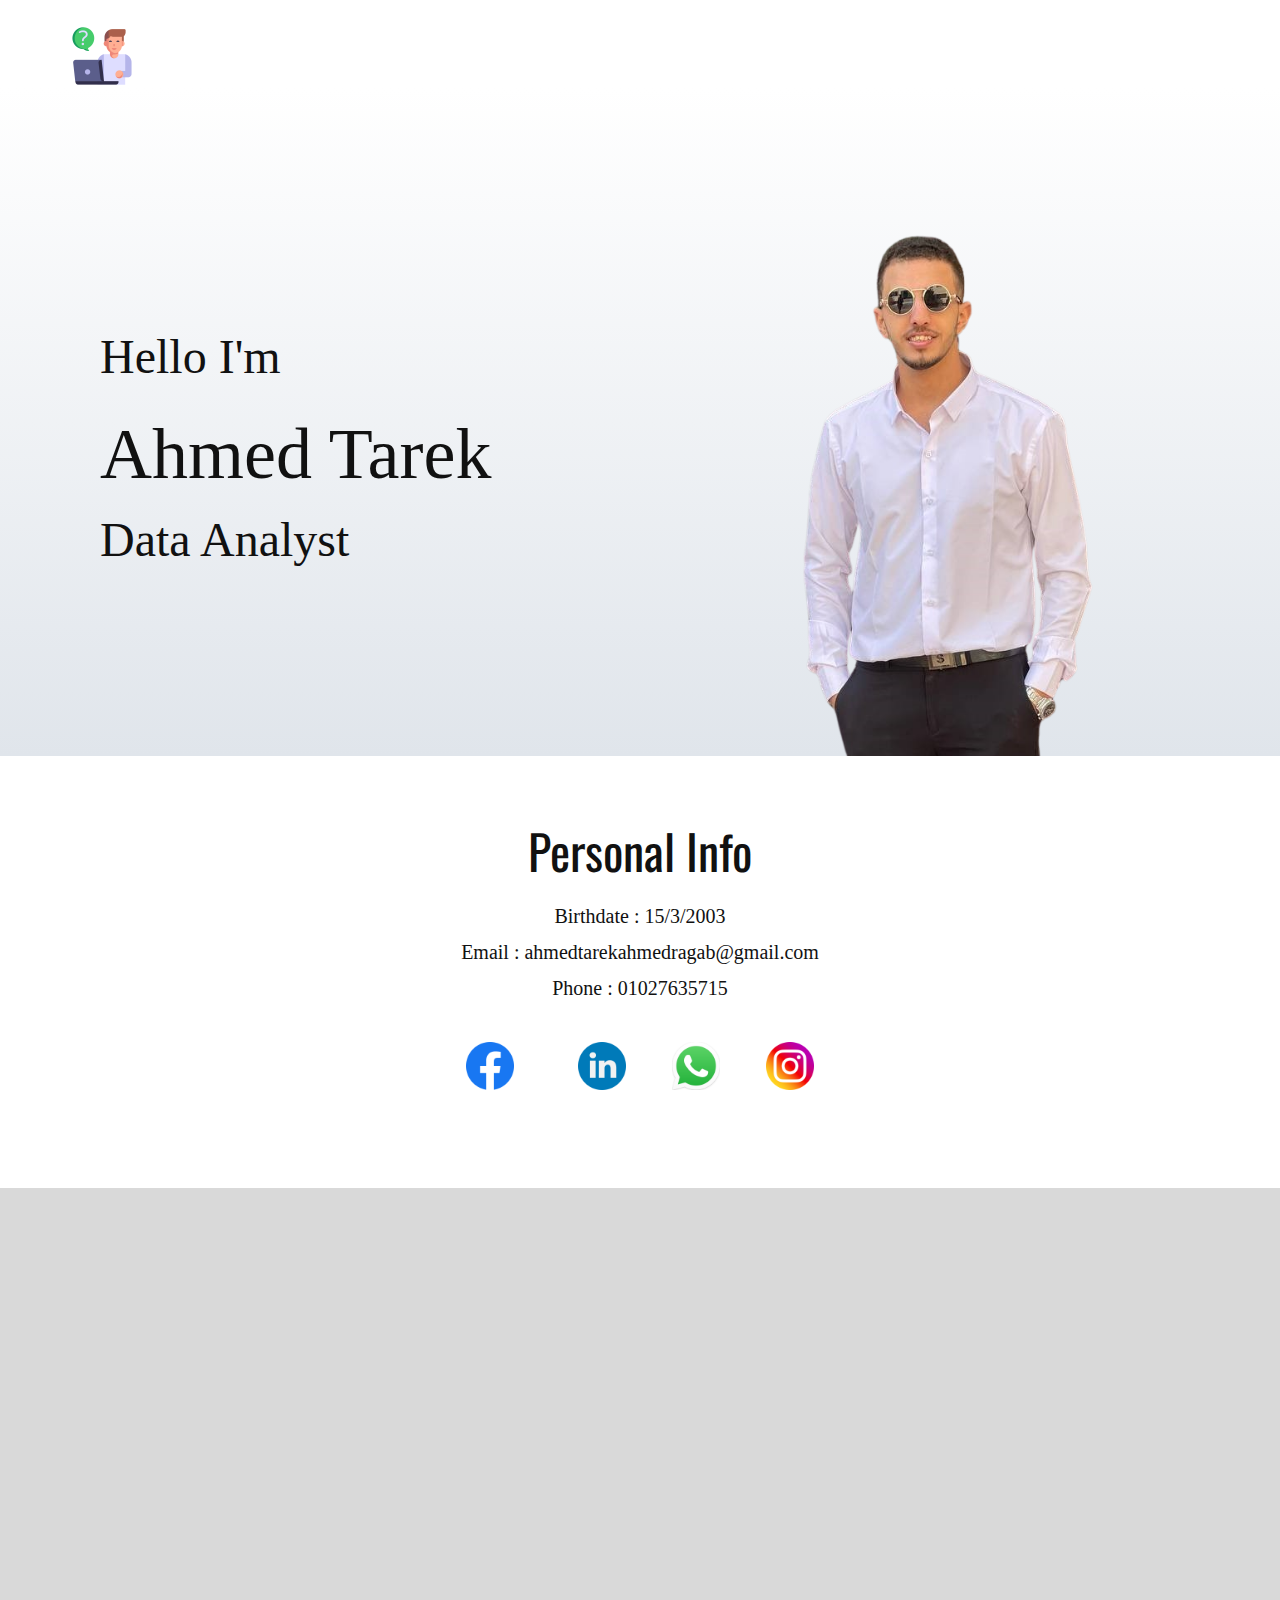
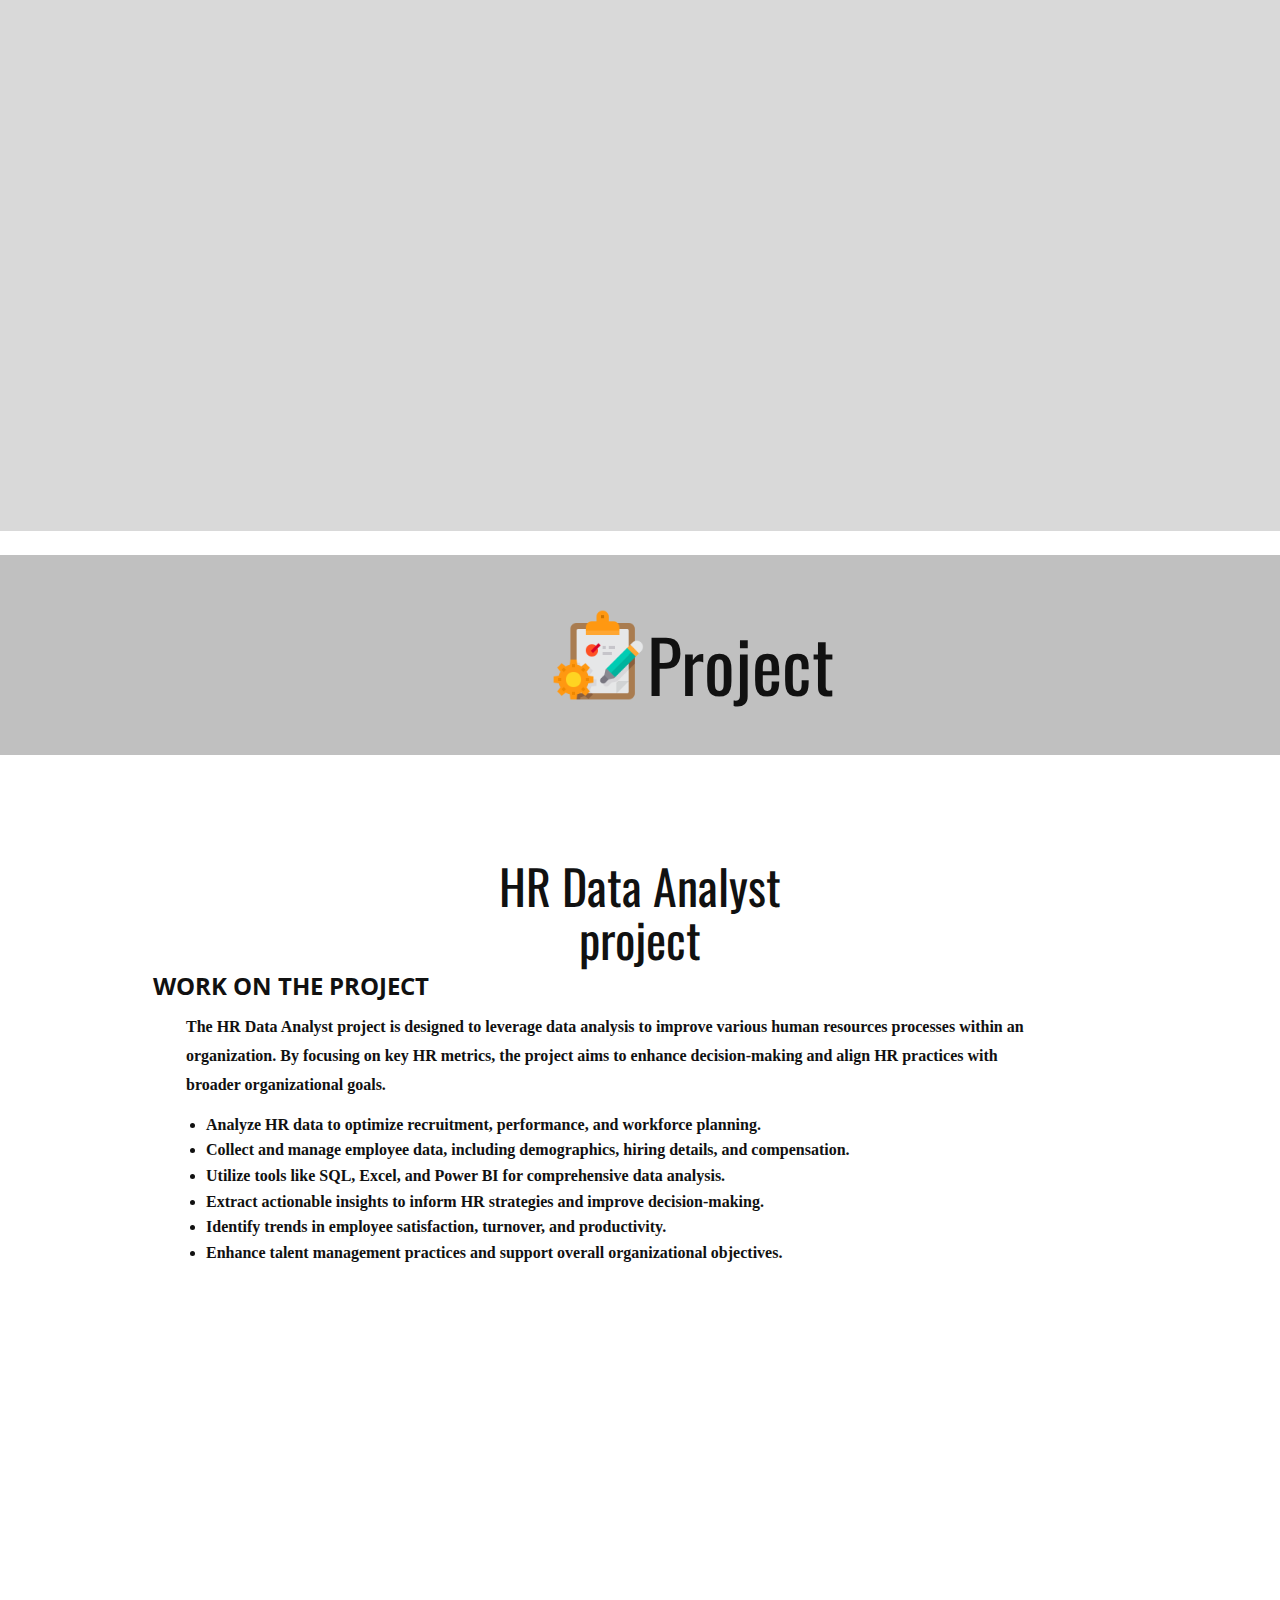
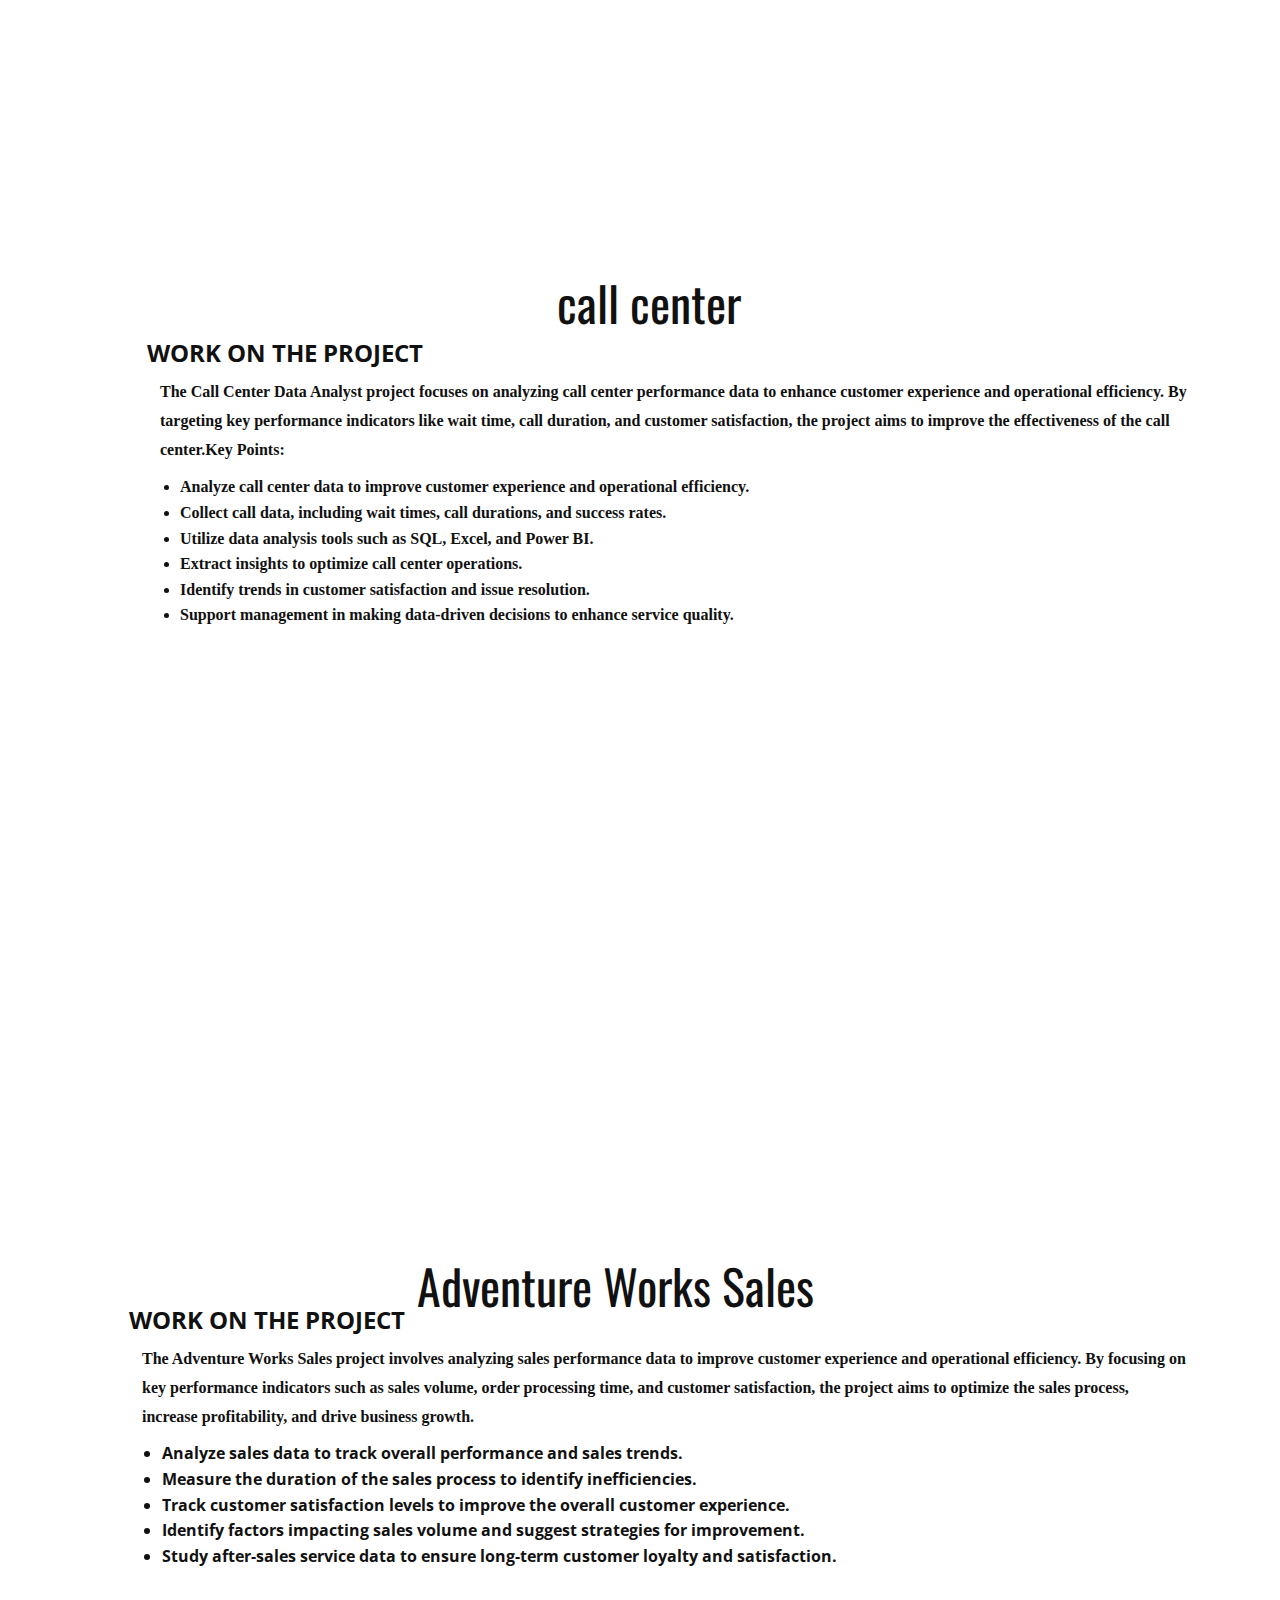
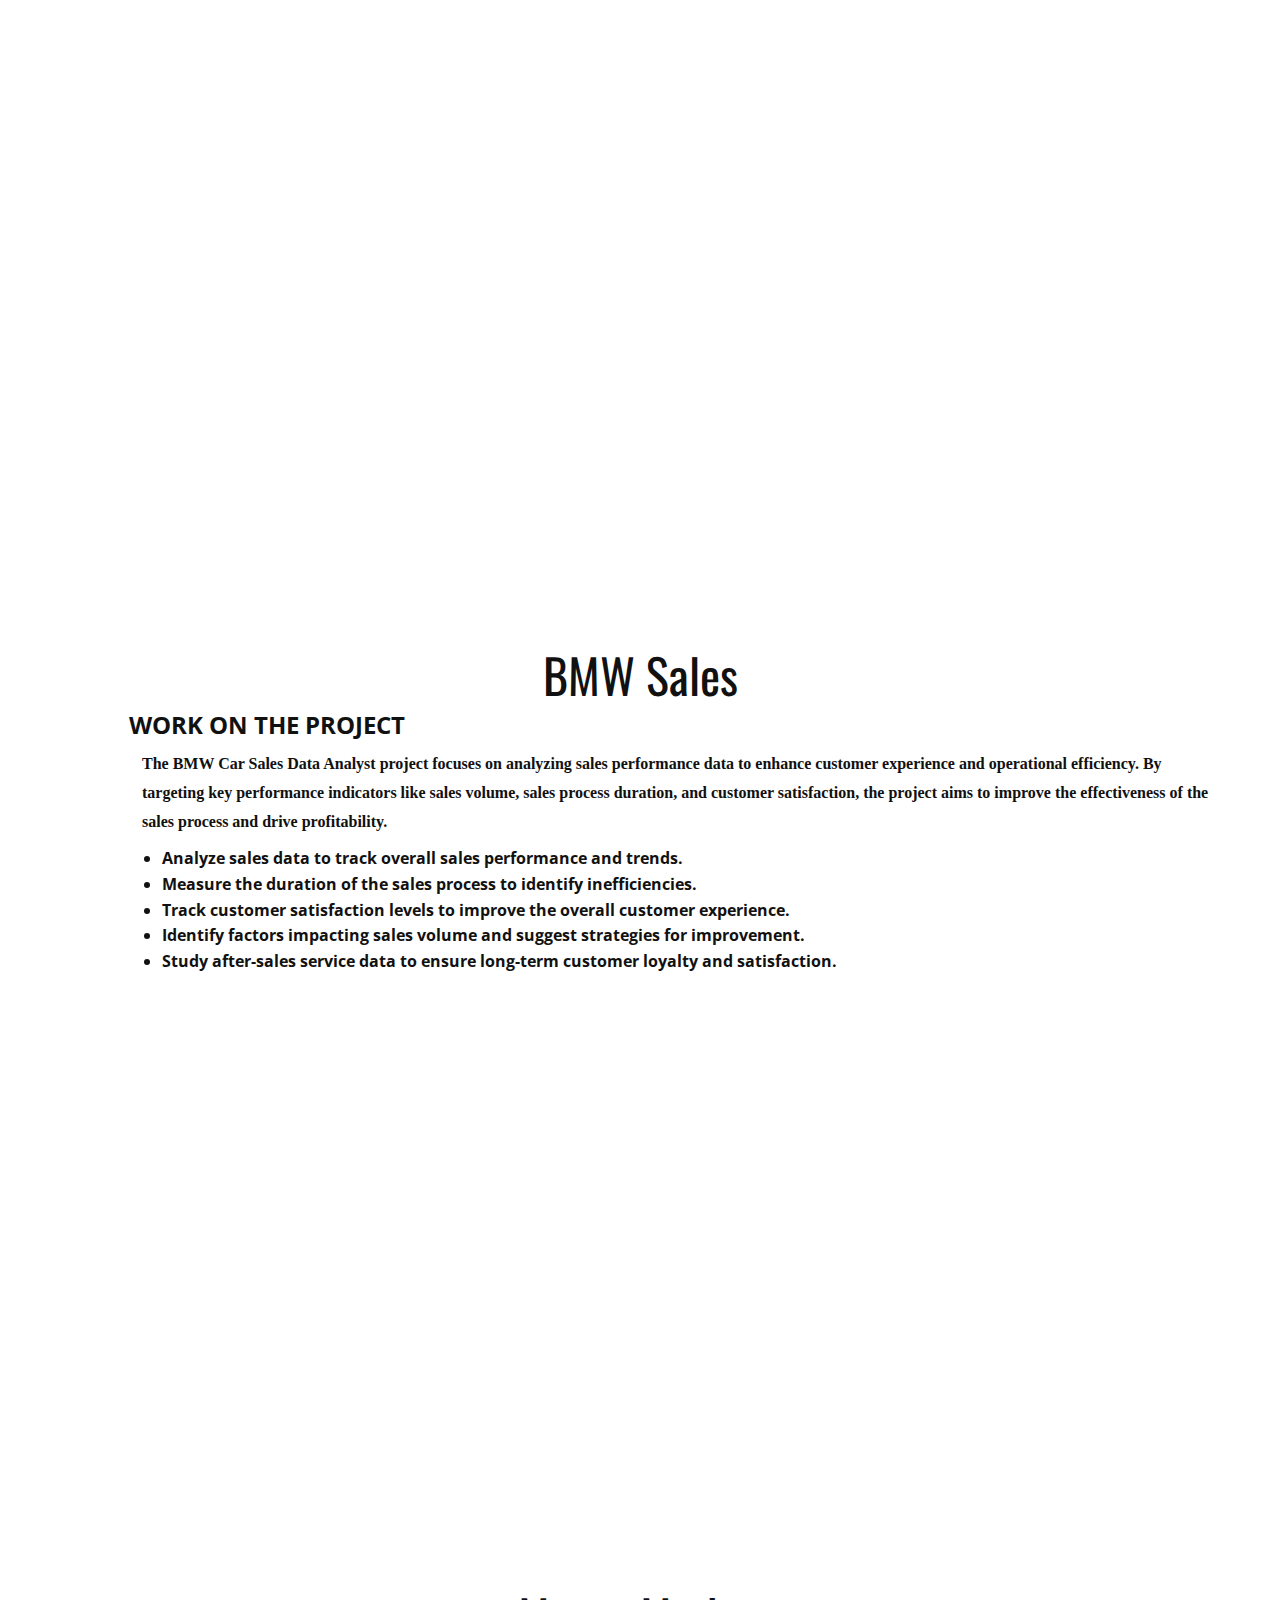
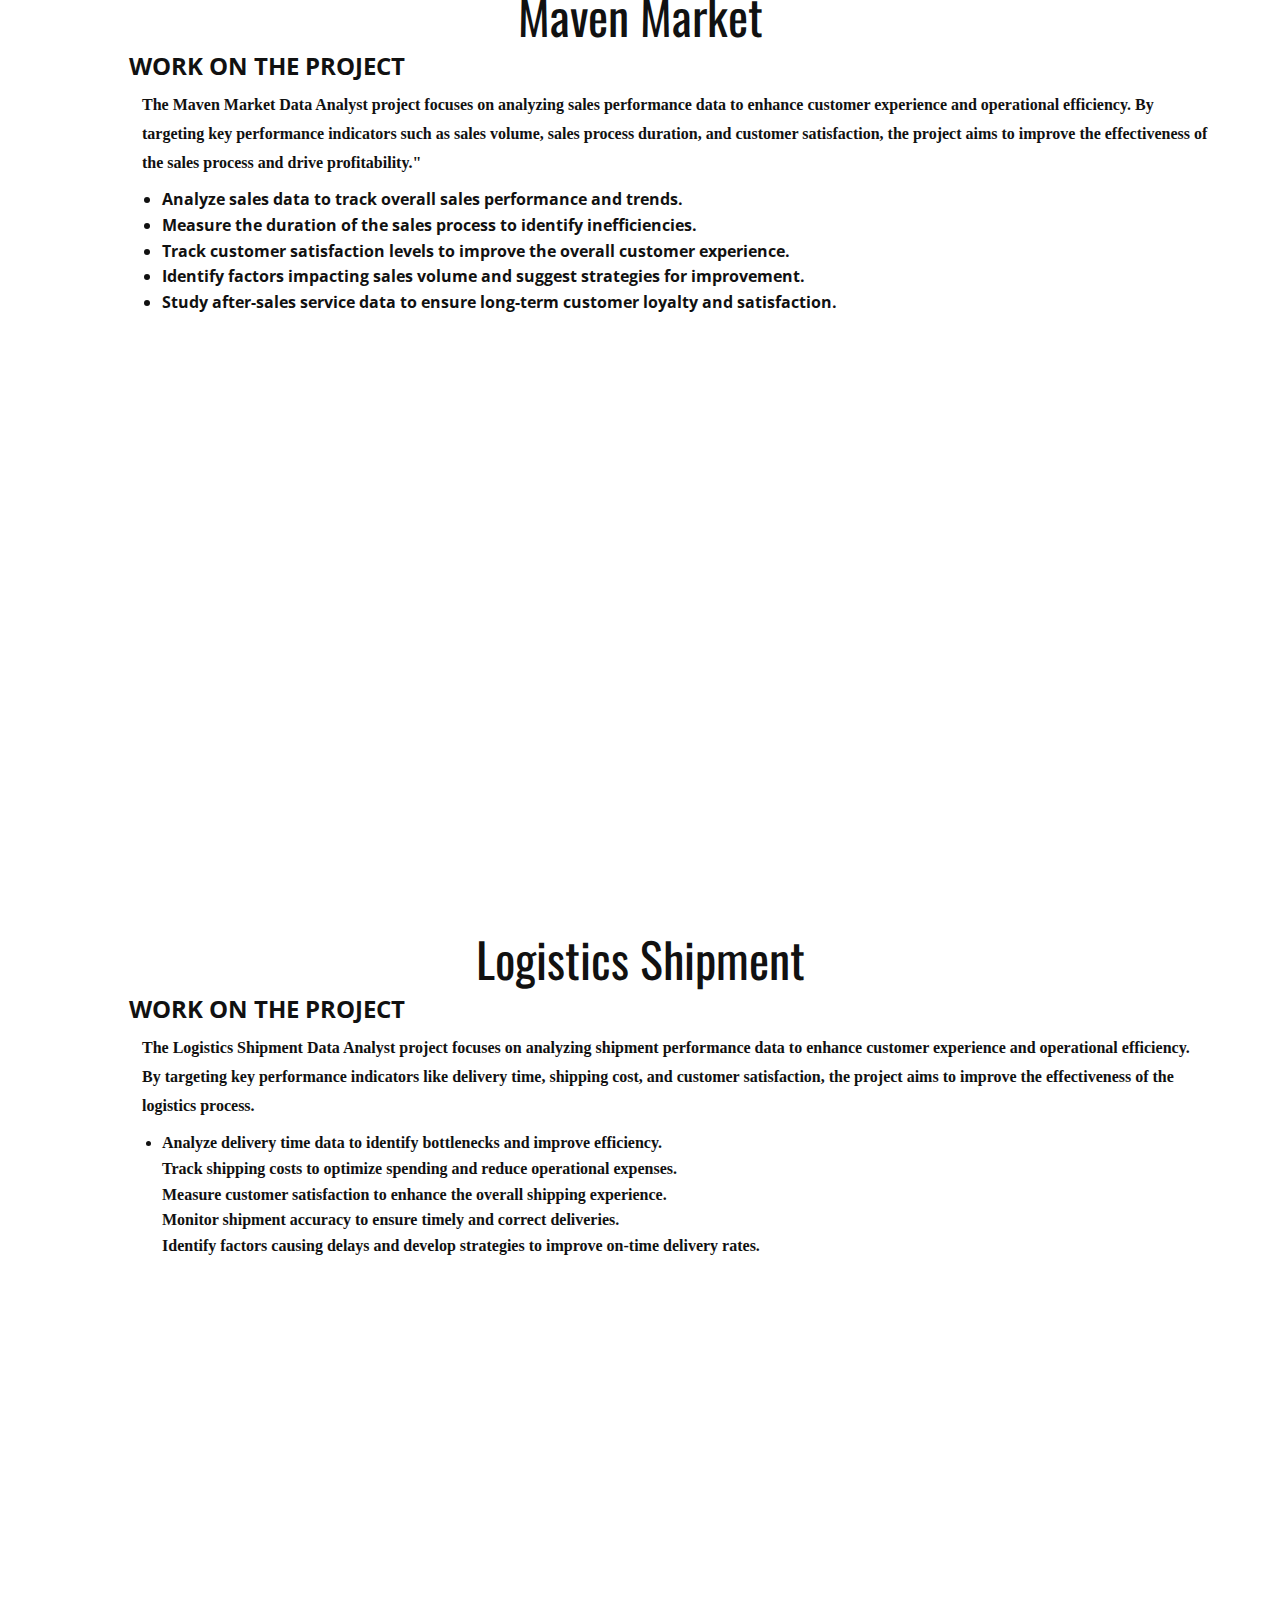
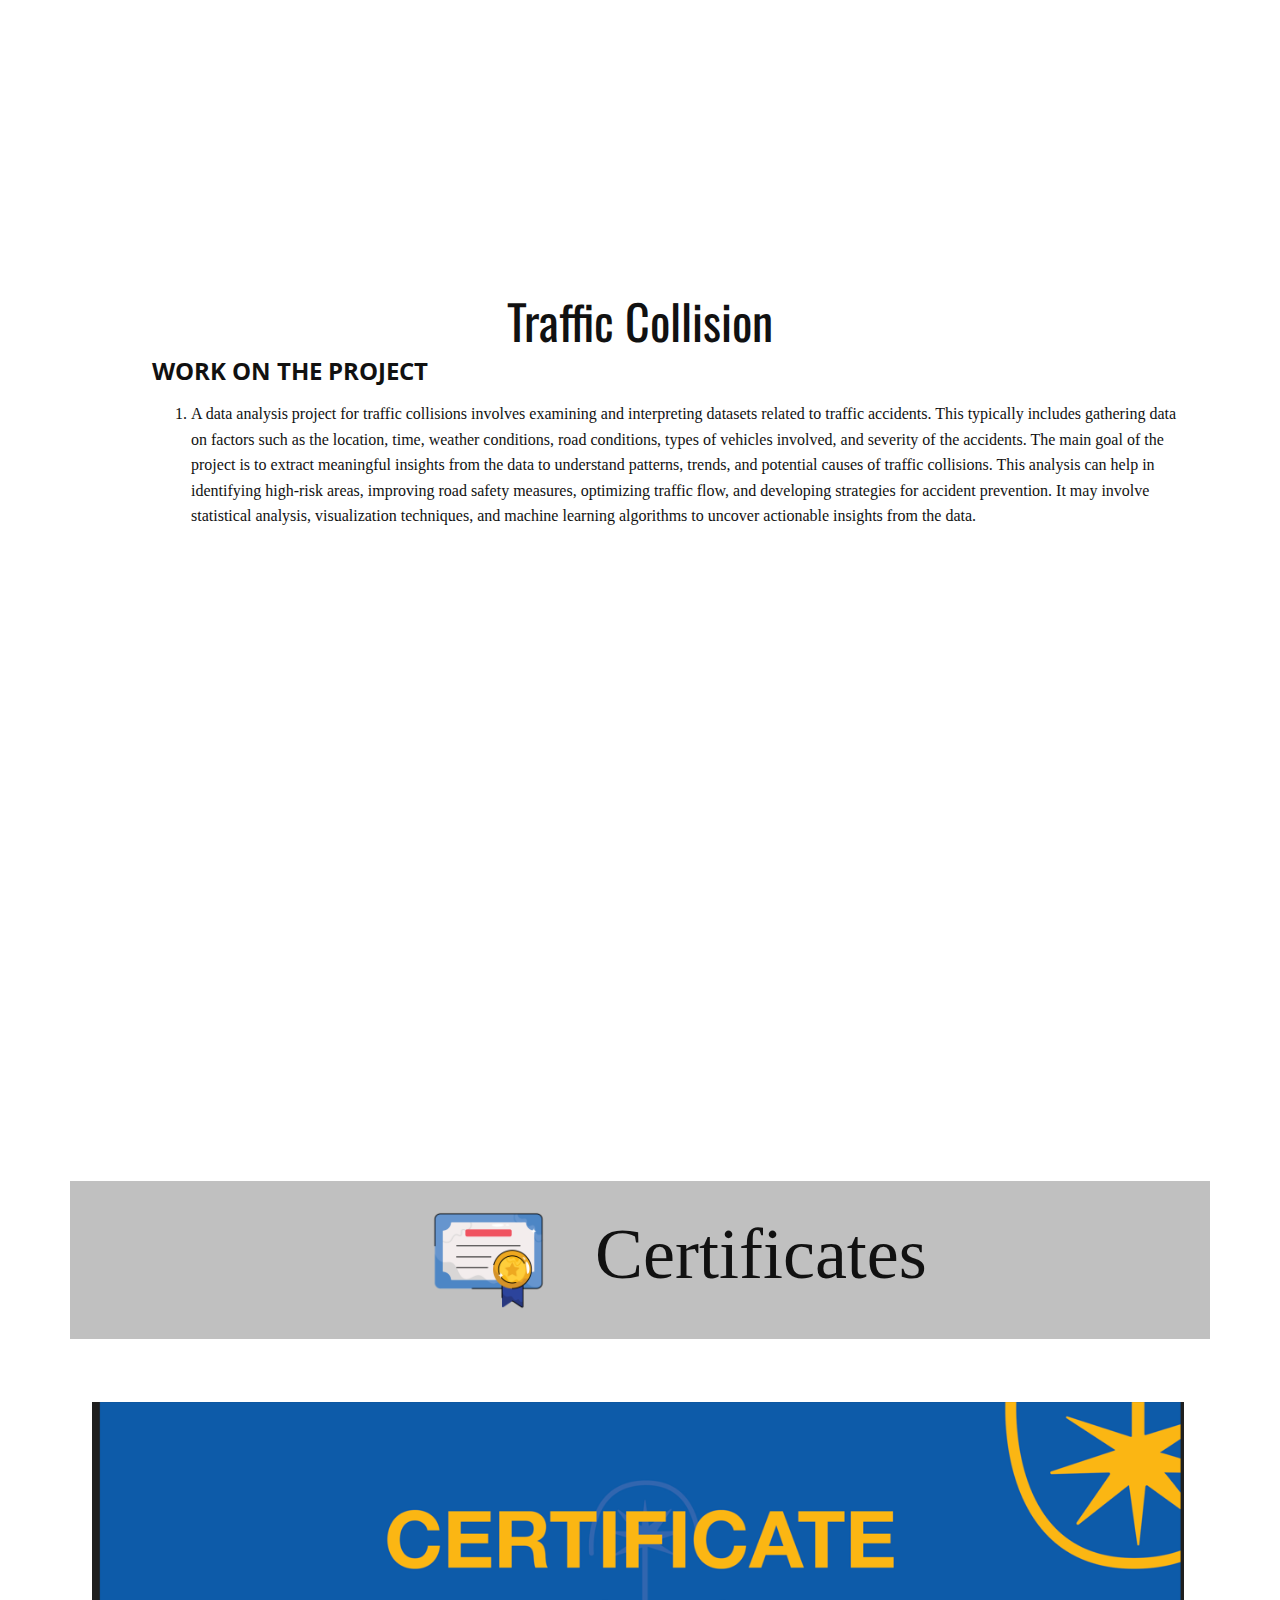
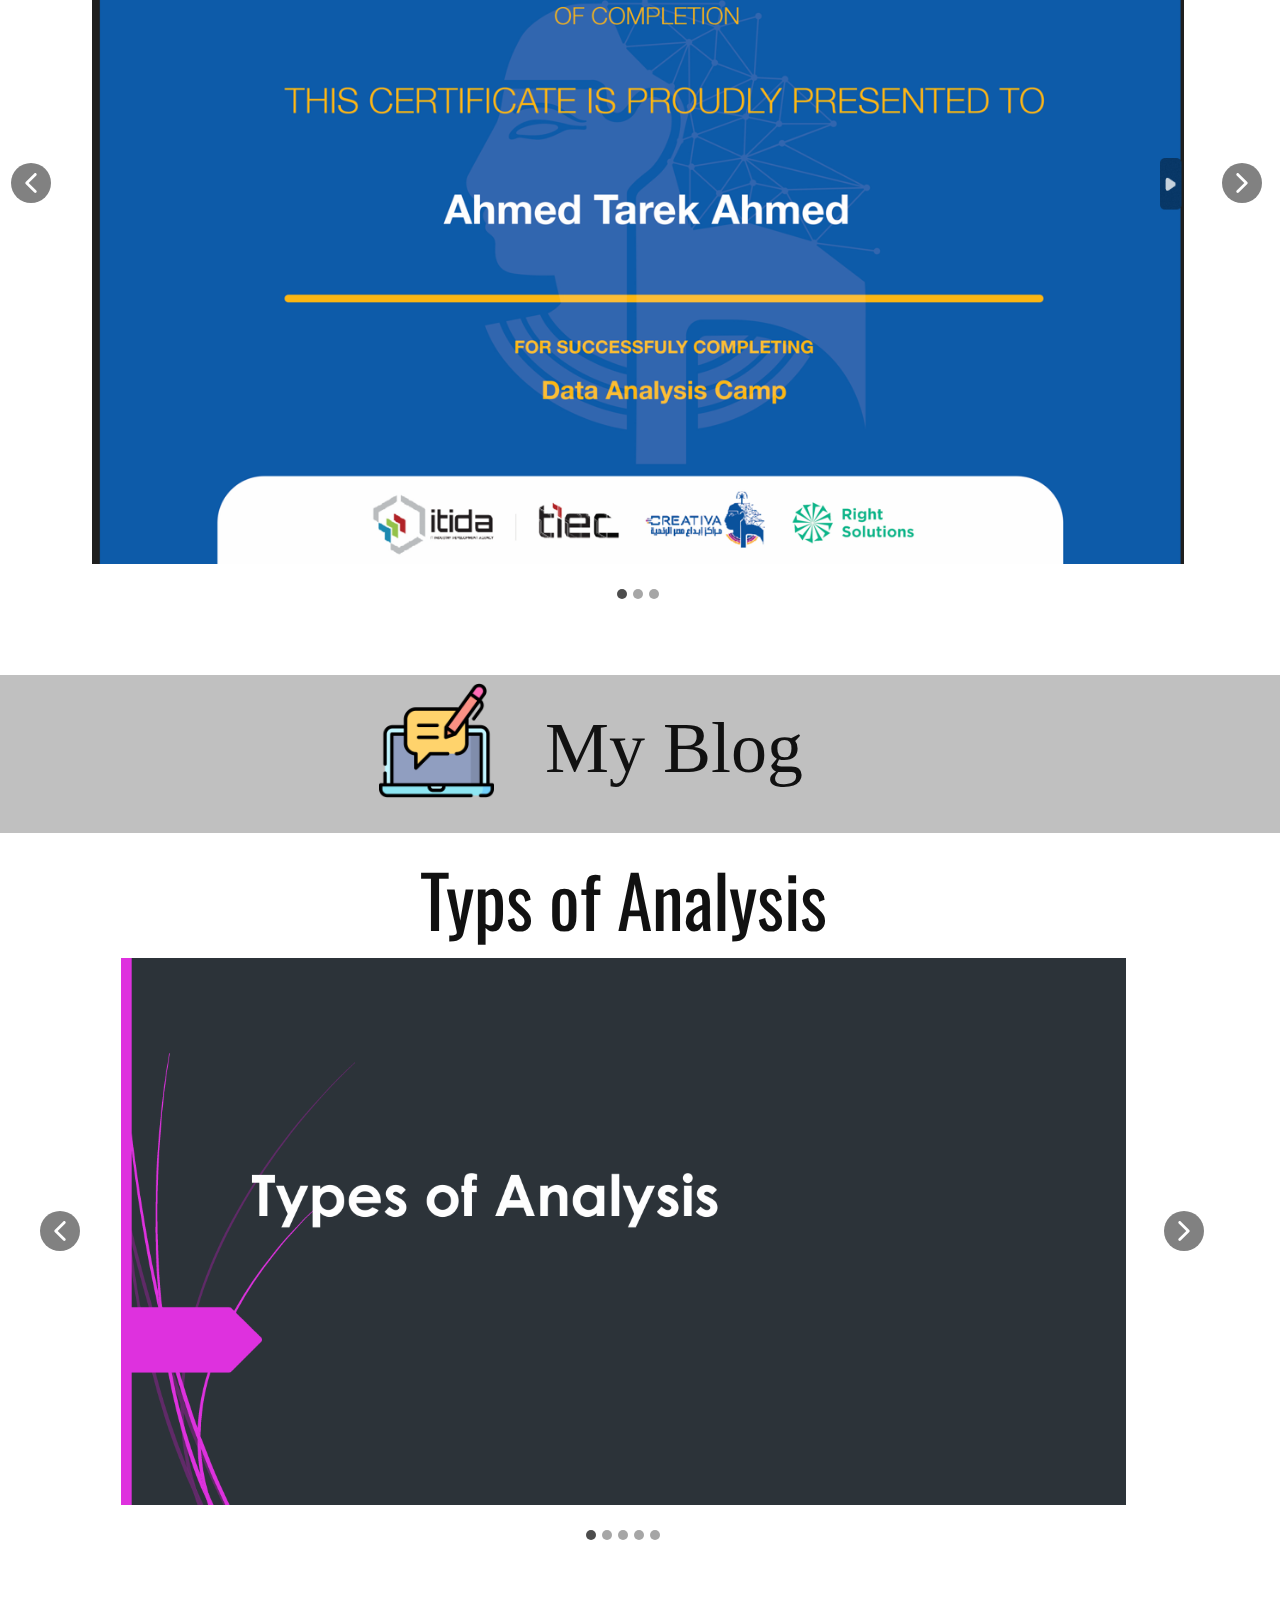
==== commit 188e8bfe: "Add files via upload" ====
--- a/index.html
+++ b/index.html
@@ -146,7 +146,7 @@
     </section>
     <section class="u-clearfix u-section-4" id="carousel_c455">
       <div class="u-container-style u-expanded-width u-grey-25 u-group u-shape-rectangle u-group-1">
-        <div class="u-container-layout u-valign-middle u-container-layout-1">
+        <div class="u-container-layout u-valign-middle-lg u-valign-middle-xl u-container-layout-1">
           <img class="u-image u-image-contain u-image-default u-preserve-proportions u-image-1" src="images/clipboard.png" alt="" data-image-width="512" data-image-height="512">
           <h1 class="u-text u-text-default u-text-1">Project</h1>
         </div>
@@ -207,7 +207,7 @@
     </section>
     <section class="u-clearfix u-section-6" id="sec-9806">
       <div class="u-clearfix u-sheet u-sheet-1">
-        <div class="custom-expanded data-layout-selected u-clearfix u-gutter-0 u-layout-wrap u-layout-wrap-1">
+        <div class="data-layout-selected u-clearfix u-expanded-width-xs u-gutter-0 u-layout-wrap u-layout-wrap-1">
           <div class="u-layout" style="">
             <div class="u-layout-row" style="">
               <div class="u-container-style u-layout-cell u-left-cell u-size-60 u-size-xs-60 u-white u-layout-cell-1" src="">
@@ -311,7 +311,7 @@
       </div>
     </section>
     <section class="u-clearfix u-section-10" id="carousel_875f">
-      <div class="u-clearfix u-sheet u-valign-middle u-sheet-1">
+      <div class="u-clearfix u-sheet u-valign-middle-lg u-valign-middle-xl u-sheet-1">
         <div class="data-layout-selected u-clearfix u-expanded-width u-gutter-0 u-layout-wrap u-layout-wrap-1">
           <div class="u-layout" style="">
             <div class="u-layout-row" style="">
@@ -337,13 +337,13 @@
       <div class="u-clearfix u-sheet u-sheet-1">
         <div class="u-expanded-width u-grey-25 u-shape u-shape-rectangle u-shape-1"></div>
         <h1 class="u-custom-font u-font-georgia u-text u-text-default u-text-1">Certificates </h1>
-        <img class="u-image u-image-contain u-image-default u-preserve-proportions u-image-1" src="images/blogging.png" alt="" data-image-width="512" data-image-height="512">
-        <div class="custom-expanded data-layout-selected u-clearfix u-gutter-0 u-layout-wrap u-layout-wrap-1">
-          <div class="u-layout" style="">
-            <div class="u-layout-row" style="">
-              <div class="u-container-style u-layout-cell u-left-cell u-size-60 u-size-xs-60 u-white u-layout-cell-1" src="">
-                <div class="u-container-layout u-container-layout-1">
-                  <div class="custom-expanded u-carousel u-gallery u-gallery-slider u-layout-carousel u-lightbox u-no-transition u-show-text-on-hover u-gallery-1" id="carousel-9782" data-interval="5000" data-u-ride="carousel">
+        <img class="u-image u-image-contain u-image-default u-preserve-proportions u-image-1" src="images/certificate.png" alt="" data-image-width="512" data-image-height="512">
+        <div class="data-layout-selected u-clearfix u-expanded-width-md u-expanded-width-sm u-expanded-width-xs u-gutter-0 u-layout-wrap u-layout-wrap-1">
+          <div class="u-layout" style="">
+            <div class="u-layout-row" style="">
+              <div class="u-container-style u-layout-cell u-left-cell u-size-60 u-size-xs-60 u-white u-layout-cell-1" src="">
+                <div class="u-container-layout u-valign-top-xs u-container-layout-1">
+                  <div class="custom-expanded u-carousel u-expanded-width-md u-expanded-width-sm u-gallery u-gallery-slider u-layout-carousel u-lightbox u-no-transition u-show-text-on-hover u-gallery-1" id="carousel-9782" data-interval="5000" data-u-ride="carousel">
                     <ol class="u-absolute-hcenter u-carousel-indicators u-carousel-indicators-1">
                       <li data-u-target="#carousel-9782" data-u-slide-to="0" class="u-active u-grey-70 u-shape-circle" style="width: 10px; height: 10px;"></li>
                       <li data-u-target="#carousel-9782" data-u-slide-to="1" class="u-grey-70 u-shape-circle" style="width: 10px; height: 10px;"></li>
@@ -413,7 +413,7 @@
     </section>
     <section class="u-clearfix u-section-12" id="carousel_4a7b">
       <div class="u-expanded-width u-grey-25 u-shape u-shape-rectangle u-shape-1"></div>
-      <h1 class="u-custom-font u-font-georgia u-text u-text-default u-text-1">My Blog</h1>
+      <h1 class="u-custom-font u-font-georgia u-text u-text-default-lg u-text-default-md u-text-default-sm u-text-default-xl u-text-1">My Blog</h1>
       <img class="u-image u-image-contain u-image-default u-preserve-proportions u-image-1" src="images/blogging.png" alt="" data-image-width="512" data-image-height="512">
       <div class="custom-expanded data-layout-selected u-clearfix u-gutter-0 u-layout-wrap u-layout-wrap-1">
         <div class="u-layout" style="">
@@ -421,7 +421,7 @@
             <div class="u-container-style u-layout-cell u-left-cell u-size-60 u-size-xs-60 u-white u-layout-cell-1" src="">
               <div class="u-container-layout u-container-layout-1">
                 <h1 class="u-text u-text-default u-text-2">Typs of Analysis </h1>
-                <div class="custom-expanded u-carousel u-gallery u-gallery-slider u-layout-carousel u-lightbox u-no-transition u-show-text-on-hover u-gallery-1" id="carousel-3248" data-interval="5000" data-u-ride="carousel">
+                <div class="u-carousel u-expanded-width-md u-expanded-width-sm u-expanded-width-xs u-gallery u-gallery-slider u-layout-carousel u-lightbox u-no-transition u-show-text-on-hover u-gallery-1" id="carousel-3248" data-interval="5000" data-u-ride="carousel">
                   <ol class="u-absolute-hcenter u-carousel-indicators u-carousel-indicators-1">
                     <li data-u-target="#carousel-3248" data-u-slide-to="0" class="u-active u-grey-70 u-shape-circle" style="width: 10px; height: 10px;"></li>
                     <li data-u-target="#carousel-3248" data-u-slide-to="1" class="u-grey-70 u-shape-circle" style="width: 10px; height: 10px;"></li>
@@ -514,13 +514,6 @@
     
     
     
-    <section class="u-backlink u-clearfix u-grey-80">
-      <p class="u-text">
-        <span>This site was created with the </span>
-        <a class="u-link" href="https://nicepage.com/" target="_blank" rel="nofollow">
-          <span>Nicepage</span>
-        </a>
-      </p>
-    </section>
+    
   
 </body></html>--- a/index.css
+++ b/index.css
@@ -724,8 +724,16 @@
 }
 
 @media (max-width: 575px) {
+  .u-section-3 .u-sheet-1 {
+    min-height: 1175px;
+  }
+
   .u-section-3 .u-text-2 {
     width: 340px;
+  }
+
+  .u-section-3 .u-list-1 {
+    margin-bottom: 0;
   }
 
   .u-section-3 .u-repeater-1 {
@@ -909,12 +917,13 @@
   }
 
   .u-section-4 .u-image-1 {
-    margin-left: 418px;
+    margin-top: 60px;
+    margin-left: 238px;
   }
 
   .u-section-4 .u-text-1 {
-    margin-right: 257px;
-    margin-left: 304px;
+    width: auto;
+    margin: -75px auto 0 336px;
   }
 
   .u-section-4 .u-layout-wrap-1 {
@@ -946,8 +955,9 @@
   }
 
   .u-section-4 .u-text-1 {
-    margin-right: 193px;
+    margin-top: 20px;
     margin-left: 187px;
+    margin-bottom: 1px;
   }
 
   .u-section-4 .u-layout-wrap-1 {
@@ -956,21 +966,39 @@
 }
 
 @media (max-width: 575px) {
+   .u-section-4 {
+    min-height: 1566px;
+  }
+
+  .u-section-4 .u-group-1 {
+    margin-top: 1px;
+    min-height: 153px;
+  }
+
   .u-section-4 .u-image-1 {
-    margin-left: 206px;
+    width: 78px;
+    height: 78px;
+    margin-top: 38px;
+    margin-left: 72px;
   }
 
   .u-section-4 .u-text-1 {
-    margin-right: 122px;
-    margin-left: 136px;
+    margin: -67px 112px 0 auto;
   }
 
   .u-section-4 .u-layout-wrap-1 {
     width: 340px;
+    margin-top: 0;
+    margin-bottom: 1px;
+  }
+
+  .u-section-4 .u-layout-cell-1 {
+    min-height: 1411px;
   }
 
   .u-section-4 .u-text-2 {
     width: 340px;
+    margin-top: 10px;
   }
 
   .u-section-4 .u-text-3 {
@@ -1171,6 +1199,10 @@
     margin-left: 292px;
   }
 
+  .u-section-6 .u-text-2 {
+    margin-top: 20px;
+  }
+
   .u-section-6 .u-text-3 {
     margin-left: 0;
   }
@@ -1223,16 +1255,31 @@
 }
 
 @media (max-width: 575px) {
+  .u-section-6 .u-sheet-1 {
+    min-height: 1348px;
+  }
+
   .u-section-6 .u-layout-wrap-1 {
-    width: 340px;
+    margin-top: 3px;
+    margin-bottom: 3px;
+    margin-right: initial;
+    margin-left: initial;
+    width: auto;
+  }
+
+  .u-section-6 .u-layout-cell-1 {
+    min-height: 1342px;
   }
 
   .u-section-6 .u-text-1 {
-    margin-left: 106px;
+    width: auto;
+    margin-top: 28px;
+    margin-left: 14px;
   }
 
   .u-section-6 .u-text-2 {
     width: auto;
+    margin-top: 19px;
     margin-right: 14px;
     margin-left: auto;
   }
@@ -1600,7 +1647,12 @@
 
 @media (max-width: 991px) {
   .u-section-10 .u-sheet-1 {
-    min-height: 720px;
+    min-height: 977px;
+  }
+
+  .u-section-10 .u-layout-wrap-1 {
+    margin-top: 3px;
+    margin-bottom: 0;
   }
 
   .u-section-10 .u-layout-cell-1 {
@@ -1657,18 +1709,19 @@
 }
 
 .u-section-11 .u-text-1 {
+  font-size: 4.5rem;
   margin: -124px 452px 0 525px;
 }
 
 .u-section-11 .u-image-1 {
   width: 115px;
   height: 115px;
-  margin: -106px auto 0 359px;
+  margin: -92px auto 0 361px;
 }
 
 .u-section-11 .u-layout-wrap-1 {
   width: 1156px;
-  margin: 66px auto 60px -2px;
+  margin: 52px auto 60px -2px;
 }
 
 .u-section-11 .u-layout-cell-1 {
@@ -1748,6 +1801,7 @@
   }
 
   .u-section-11 .u-text-1 {
+    font-size: 3.4375rem;
     margin-right: 372px;
     margin-left: 442px;
   }
@@ -1778,62 +1832,31 @@
   }
 
   .u-section-11 .u-sheet-1 {
-    min-height: 380px;
+    min-height: 712px;
   }
 
   .u-section-11 .u-text-1 {
-    margin-right: 285px;
-    margin-left: 350px;
+    width: auto;
+    font-size: 3rem;
+    margin-top: -105px;
+    margin-right: 150px;
+    margin-left: auto;
+  }
+
+  .u-section-11 .u-image-1 {
+    margin-left: 201px;
   }
 
   .u-section-11 .u-layout-wrap-1 {
-    width: 720px;
+    margin-top: 22px;
+    margin-bottom: 56px;
+    margin-right: initial;
+    margin-left: initial;
+    width: auto;
   }
 
   .u-section-11 .u-layout-cell-1 {
-    min-height: 536px;
-  }
-
-  .u-section-11 .u-gallery-1 {
-    width: 720px;
-  }
-}
-
-@media (max-width: 767px) {
-  .u-section-11 .u-text-1 {
-    margin-right: 214px;
-    margin-left: 275px;
-  }
-
-  .u-section-11 .u-layout-wrap-1 {
-    width: 540px;
-  }
-
-  .u-section-11 .u-layout-cell-1 {
-    min-height: 456px;
-  }
-
-  .u-section-11 .u-gallery-1 {
-    width: 540px;
-  }
-}
-
-@media (max-width: 575px) {
-  .u-section-11 .u-text-1 {
-    margin-right: 135px;
-    margin-left: 192px;
-  }
-
-  .u-section-11 .u-image-1 {
-    margin-left: 275px;
-  }
-
-  .u-section-11 .u-layout-wrap-1 {
-    width: 340px;
-  }
-
-  .u-section-11 .u-layout-cell-1 {
-    min-height: 279px;
+    min-height: 505px;
   }
 
   .u-section-11 .u-container-layout-1 {
@@ -1842,7 +1865,73 @@
   }
 
   .u-section-11 .u-gallery-1 {
+    height: 495px;
+    margin-top: 28px;
+    margin-bottom: -26px;
+    margin-right: initial;
+    margin-left: initial;
+    width: auto;
+  }
+}
+
+@media (max-width: 767px) {
+  .u-section-11 .u-sheet-1 {
+    min-height: 380px;
+  }
+
+  .u-section-11 .u-text-1 {
+    margin-left: 275px;
+  }
+
+  .u-section-11 .u-layout-cell-1 {
+    min-height: 379px;
+  }
+}
+
+@media (max-width: 575px) {
+   .u-section-11 {
+    min-height: auto;
+  }
+
+  .u-section-11 .u-sheet-1 {
+    min-height: 451px;
+  }
+
+  .u-section-11 .u-shape-1 {
+    height: 125px;
+    margin-top: 3px;
+  }
+
+  .u-section-11 .u-text-1 {
+    font-size: 2.25rem;
+    margin-top: -78px;
+    margin-right: 26px;
+    margin-left: auto;
+  }
+
+  .u-section-11 .u-image-1 {
+    width: 64px;
+    height: 64px;
+    margin-top: -56px;
+    margin-left: 49px;
+  }
+
+  .u-section-11 .u-layout-wrap-1 {
+    margin-top: 44px;
+    margin-bottom: 28px;
+    width: auto;
+    margin-right: initial;
+    margin-left: initial;
+  }
+
+  .u-section-11 .u-layout-cell-1 {
+    min-height: 282px;
+  }
+
+  .u-section-11 .u-gallery-1 {
+    height: 233px;
     width: 340px;
+    margin: 0 auto 0 -6px;
   }
 } .u-section-12 {
   min-height: 959px;
@@ -1856,6 +1945,7 @@
 }
 
 .u-section-12 .u-text-1 {
+  font-size: 4.5rem;
   margin: -124px 452px 0 calc(((100% - 1140px) / 2)  + 475px);
 }
 
@@ -1976,6 +2066,7 @@
   .u-section-12 .u-text-1 {
     margin-right: 372px;
     margin-left: calc(((100% - 940px) / 2) + 392px);
+    font-size: 3.4375rem;
   }
 
   .u-section-12 .u-image-1 {
@@ -2007,44 +2098,65 @@
 
 @media (max-width: 991px) {
    .u-section-12 {
-    min-height: 380px;
+    min-height: 838px;
   }
 
   .u-section-12 .u-text-1 {
-    margin-right: 285px;
-    margin-left: calc(((100% - 720px) / 2) + 300px);
+    width: auto;
+    margin-top: -117px;
+    margin-right: 289px;
+    margin-left: calc(((100% - 720px) / 2)  + 305px);
+    font-size: 3rem;
   }
 
   .u-section-12 .u-image-1 {
-    margin-left: calc(((100% - 720px) / 2)  + 309px);
+    margin-top: -94px;
+    margin-left: calc(((100% - 720px) / 2)  + 181px);
   }
 
   .u-section-12 .u-layout-wrap-1 {
     width: 720px;
-    margin-left: calc(((100% - 720px) / 2));
+    margin-top: 75px;
+    margin-left: auto;
+    margin-bottom: 9px;
   }
 
   .u-section-12 .u-layout-cell-1 {
-    min-height: 536px;
+    min-height: 588px;
+  }
+
+  .u-section-12 .u-container-layout-1 {
+    padding-top: 0;
+    padding-bottom: 0;
   }
 
   .u-section-12 .u-text-2 {
     font-size: 3rem;
+    margin-top: 11px;
   }
 
   .u-section-12 .u-gallery-1 {
-    width: 720px;
+    height: 432px;
+    margin-top: 40px;
+    margin-bottom: -8px;
+    margin-right: initial;
+    margin-left: initial;
+    width: auto;
   }
 }
 
 @media (max-width: 767px) {
+   .u-section-12 {
+    min-height: 402px;
+  }
+
   .u-section-12 .u-text-1 {
-    margin-right: 214px;
-    margin-left: calc(((100% - 540px) / 2) + 225px);
+    margin-right: 217px;
+    margin-left: calc(((100% - 540px) / 2) + 229px);
   }
 
   .u-section-12 .u-image-1 {
-    margin-left: calc(((100% - 540px) / 2) + 309px);
+    margin-left: calc(((100% - 540px) / 2) + 181px);
   }
 
   .u-section-12 .u-layout-wrap-1 {
@@ -2059,24 +2171,35 @@
   .u-section-12 .u-text-2 {
     font-size: 4.5rem;
   }
-
-  .u-section-12 .u-gallery-1 {
-    width: 540px;
-  }
 }
 
 @media (max-width: 575px) {
+   .u-section-12 {
+    min-height: 533px;
+  }
+
+  .u-section-12 .u-shape-1 {
+    height: 120px;
+    margin-top: 38px;
+  }
+
   .u-section-12 .u-text-1 {
-    margin-right: 135px;
-    margin-left: calc(((100% - 340px) / 2) + 142px);
+    margin-top: -91px;
+    margin-right: calc(((100% - 340px) / 2));
+    margin-left: calc(((100% - 340px) / 2)  + 128px);
   }
 
   .u-section-12 .u-image-1 {
-    margin-left: calc(((100% - 340px) / 2) + 225px);
+    width: 72px;
+    height: 72px;
+    margin-top: -72px;
+    margin-left: calc(((100% - 340px) / 2)  + 33px);
   }
 
   .u-section-12 .u-layout-wrap-1 {
     width: 340px;
+    margin-top: 71px;
+    margin-bottom: 60px;
     margin-left: calc(((100% - 340px) / 2));
   }
 
@@ -2084,17 +2207,15 @@
     min-height: 279px;
   }
 
-  .u-section-12 .u-container-layout-1 {
-    padding-top: 0;
-    padding-bottom: 0;
-  }
-
   .u-section-12 .u-text-2 {
     font-size: 3rem;
   }
 
   .u-section-12 .u-gallery-1 {
-    width: 340px;
+    height: 174px;
+    width: auto;
+    margin-right: initial;
+    margin-left: initial;
   }
 } /* Set the size of the iframe */
         iframe {
